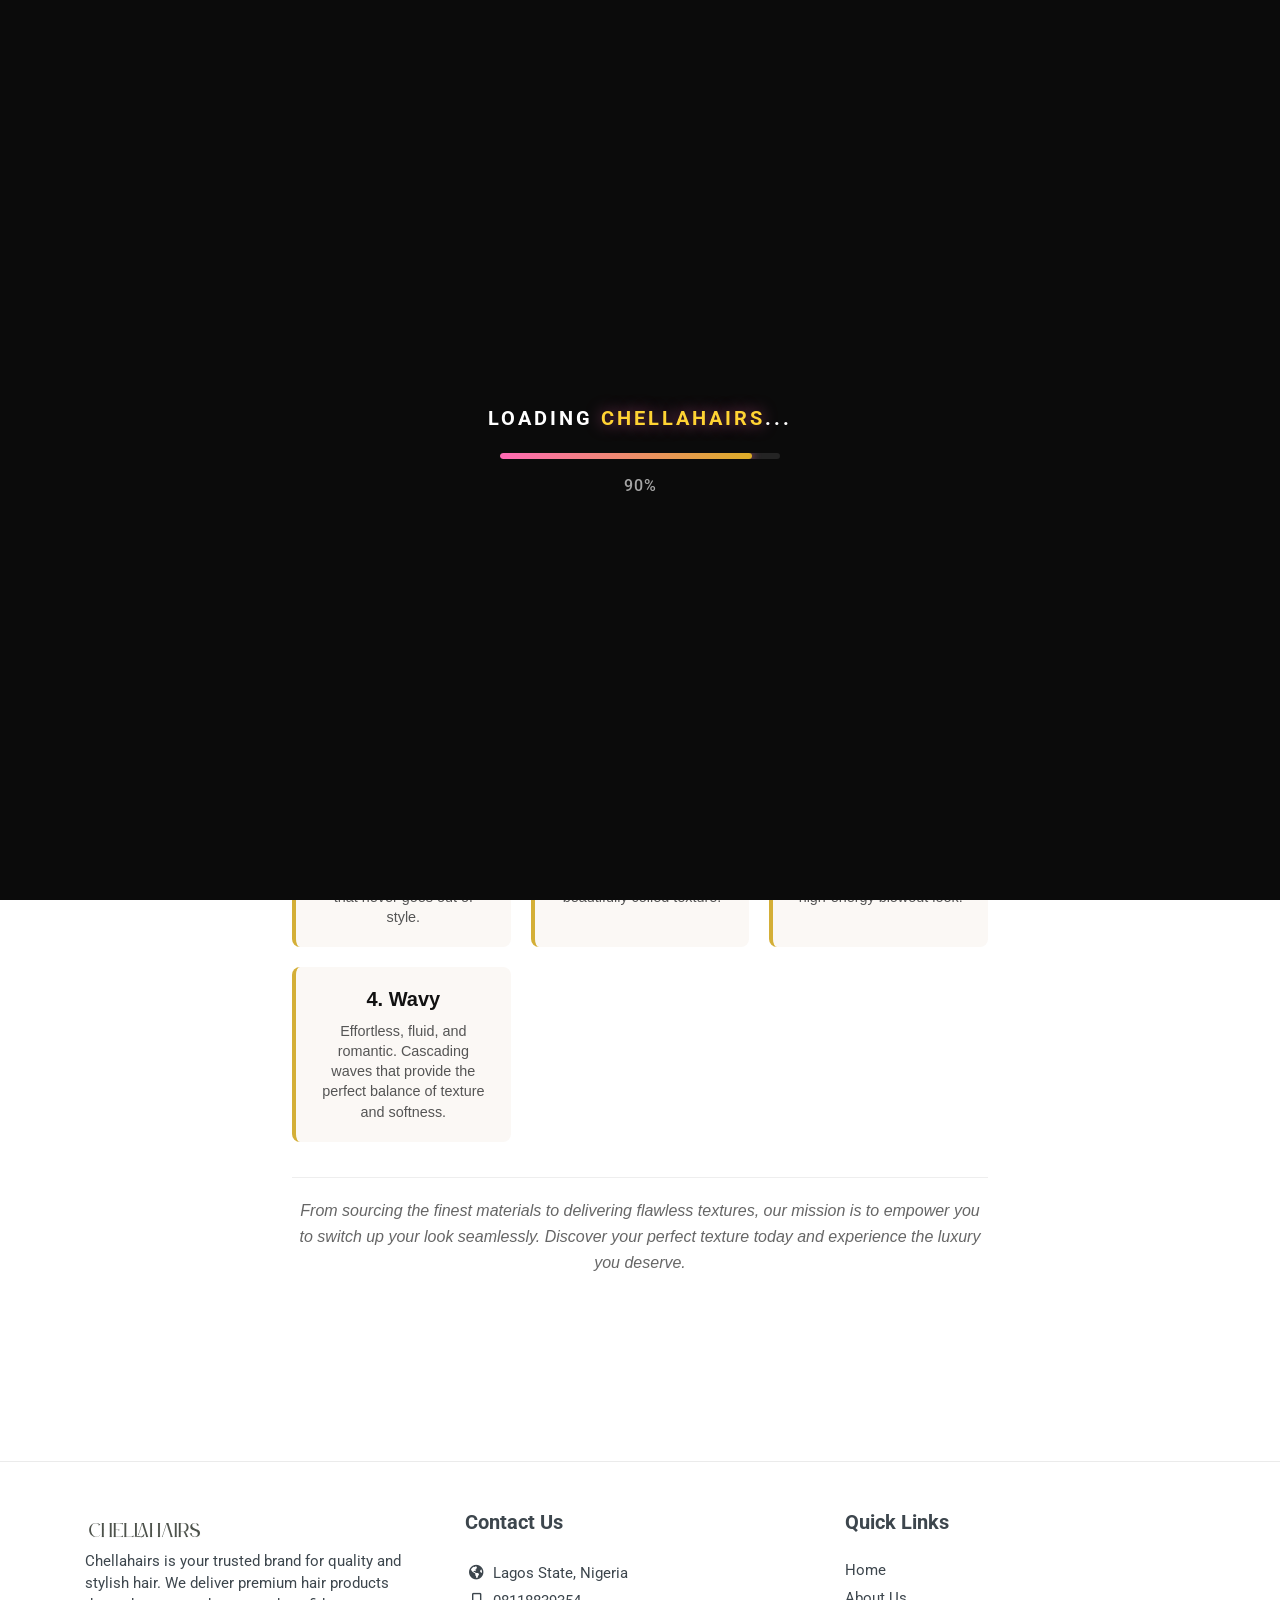
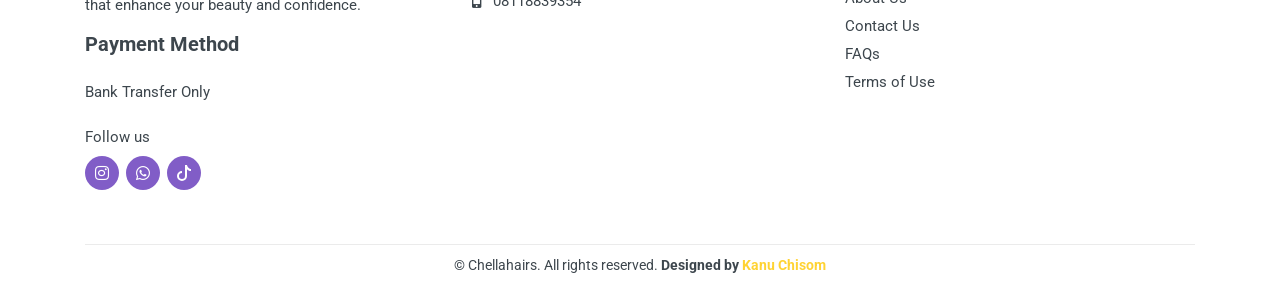
==== about-us.html @ 06dfdbf8 "This is my first version of hair website for my 2 tier high availability project" ====
<!doctype html>
<html lang="en" dir="ltr">
  <head>
    <meta charset="UTF-8" />
    <meta name="viewport" content="width=device-width,initial-scale=1" />
    <meta name="format-detection" content="telephone=no" />
    <title>Chella Hairs</title>
    <link rel="icon" type="image/png" href="images/favicon.png" />
    <!-- fonts -->
    <link
      rel="stylesheet"
      href="https://fonts.googleapis.com/css?family=Roboto:400,400i,500,500i,700,700i"
    />
    <!-- css -->
    <link
      rel="stylesheet"
      href="vendor/bootstrap-4.2.1/css/bootstrap.min.css"
    />
    <link
      rel="stylesheet"
      href="vendor/owl-carousel-2.3.4/assets/owl.carousel.min.css"
    />
    <link rel="stylesheet" href="css/style.css" />
    <!-- js -->
    <script src="vendor/jquery-3.3.1/jquery.min.js"></script>
    <script src="vendor/bootstrap-4.2.1/js/bootstrap.bundle.min.js"></script>
    <script src="vendor/owl-carousel-2.3.4/owl.carousel.min.js"></script>
    <script src="vendor/nouislider-12.1.0/nouislider.min.js"></script>
    <script src="js/number.js"></script>
    <script src="js/main.js"></script>
    <script src="vendor/svg4everybody-2.1.9/svg4everybody.min.js"></script>
    <script>
      svg4everybody();
    </script>
    <!-- font - fontawesome -->
    <link rel="stylesheet" href="vendor/fontawesome-5.6.1/css/all.min.css" />
    <!-- font - stroyka -->
    <link rel="stylesheet" href="fonts/stroyka/stroyka.css" />
    <script
      async
      src="https://www.googletagmanager.com/gtag/js?id=UA-97489509-6"
    ></script>
    <script>
      window.dataLayer = window.dataLayer || [];
      function gtag() {
        dataLayer.push(arguments);
      }
      gtag("js", new Date());
      gtag("config", "UA-97489509-6");
    </script>
  </head>
  <body>

    
    <style>
        /* Reset & Base Styles */
        * {
            box-sizing: border-box;
            margin: 0;
            padding: 0;
        }

       

        /* Centered Preloader Container */
        #preloader {
            position: fixed;
            top: 0;
            left: 0;
            width: 100%;
            height: 100vh;
            background-color: #0b0b0b;
            display: flex;
            flex-direction: column;
            justify-content: center;
            align-items: center;
            z-index: 9999;
            transition: opacity 0.5s ease, visibility 0.5s ease;
        }

        /* Catchy Text Styling */
        .loader-text {
            color: #ffffff;
            font-size: 20px;
            font-weight: 700;
            letter-spacing: 3px;
            margin-bottom: 20px;
            text-transform: uppercase;
            text-align: center;
        }

        /* Elegant Pink/Rose Gold accent for Chellahairs */
        .brand-name {
            color: #FFD333; 
            text-shadow: 0 0 15px rgba(255, 105, 180, 0.6);
            animation: pulse 1.5s infinite alternate;
        }

        /* Progress Bar Container */
        .progress-container {
            width: 280px;
            background: rgba(255, 255, 255, 0.1);
            height: 6px;
            border-radius: 10px;
            overflow: hidden;
            position: relative;
            margin-bottom: 15px;
        }

        /* Actual Moving Bar */
        .progress-bar {
            height: 100%;
            width: 0%;
            background: linear-gradient(90deg, #ff69b4, #ddad27);
            box-shadow: 0 0 10px rgba(255, 105, 180, 0.8);
            border-radius: 10px;
            transition: width 0.1s linear;
        }

        /* Percentage Counter */
        .percentage {
            color: #a5a5a5;
            font-size: 1rem;
            font-weight: 500;
            letter-spacing: 1px;
        }

        /* Subtle glowing animation for the text */
        @keyframes pulse {
            from {
                text-shadow: 0 0 10px rgba(255, 105, 180, 0.5);
            }
            to {
                text-shadow: 0 0 25px rgba(255, 105, 180, 0.9), 0 0 10px #ff69b4;
            }
        }

        /* Class to fade out preloader when done */
        .fade-out {
            opacity: 0;
            visibility: hidden;
        }

        /* Dummy Main Content Styling */
        .main-content {
            display: flex;
            justify-content: center;
            align-items: center;
            height: 100vh;
            color: #fff;
            text-align: center;
        }
    </style>

    <!-- Preloader Start -->
    <div id="preloader">
        <div class="loader-text">Loading <span class="brand-name">Chellahairs</span>...</div>
        <div class="progress-container">
            <div class="progress-bar" id="progress-bar"></div>
        </div>
        <div class="percentage" id="percentage">0%</div>
    </div>
    <!-- Preloader End -->

     <!-- JavaScript to Control Progress & Fade Out -->
    <script>
        const progressBar = document.getElementById('progress-bar');
        const percentageText = document.getElementById('percentage');
        const preloader = document.getElementById('preloader');

        let width = 0;
        
        // Simulate page loading speed
        const loadingInterval = setInterval(() => {
            if (width >= 100) {
                clearInterval(loadingInterval);
                
                // Add a tiny delay at 100% for smooth visual closure
                setTimeout(() => {
                    preloader.classList.add('fade-out');
                }, 400);
            } else {
                // Randomize increment slightly for a realistic feel
                width += Math.floor(Math.random() * 8) + 2; 
                if(width > 100) width = 100;
                
                progressBar.style.width = width + '%';
                percentageText.textContent = width + '%';
            }
        }, 120); // Speed control (lower number = faster loading)
    </script>
    <!-- quickview-modal -->
     <!-- quickview-modal -->
    <div
      id="quickview-modal"
      class="modal fade"
      tabindex="-1"
      role="dialog"
      aria-hidden="true"
    >
      <div class="modal-dialog modal-dialog-centered modal-xl">
        <div class="modal-content"></div>
      </div>
    </div>
    <!-- quickview-modal / end --><!-- mobilemenu -->
    <div class="mobilemenu">
      <div class="mobilemenu__backdrop"></div>
      <div class="mobilemenu__body">
        <div class="mobilemenu__header">
          <div class="mobilemenu__title">Menu</div>
          <button type="button" class="mobilemenu__close">
            <svg width="20px" height="20px">
              <use xlink:href="images/sprite.svg#cross-20"></use>
            </svg>
          </button>
        </div>
        <div class="mobilemenu__content">
          <ul
            class="mobile-links mobile-links--level--0"
            data-collapse
            data-collapse-opened-class="mobile-links__item--open"
          >
            <!-- Home Link -->
            <li class="mobile-links__item" data-collapse-item>
              <div class="mobile-links__item-title">
                <a href="index.html" class="mobile-links__item-link">Home</a>
              </div>
            </li>

            <!-- Hair Categories Dropdown -->
            <!-- <li class="mobile-links__item" data-collapse-item>
              <div class="mobile-links__item-title">
                <a href="#" class="mobile-links__item-link">Hair Categories</a>
                <button
                  class="mobile-links__item-toggle"
                  type="button"
                  data-collapse-trigger
                >
                  <svg
                    class="mobile-links__item-arrow"
                    width="12px"
                    height="7px"
                  >
                    <use
                      xlink:href="images/sprite.svg#arrow-rounded-down-12x7"
                    ></use>
                  </svg>
                </button>
              </div>
              <div class="mobile-links__item-sub-links" data-collapse-content>
                <ul class="mobile-links mobile-links--level--1">
                  <li class="mobile-links__item" data-collapse-item>
                    <div class="mobile-links__item-title">
                      <a href="index.html" class="mobile-links__item-link"
                        >Straight</a
                      >
                    </div>
                  </li>
                  <li class="mobile-links__item" data-collapse-item>
                    <div class="mobile-links__item-title">
                      <a href="index.html" class="mobile-links__item-link"
                        >Curly</a
                      >
                    </div>
                  </li>
                  <li class="mobile-links__item" data-collapse-item>
                    <div class="mobile-links__item-title">
                      <a href="index.html" class="mobile-links__item-link"
                        >Bounce</a
                      >
                    </div>
                  </li>
                  <li class="mobile-links__item" data-collapse-item>
                    <div class="mobile-links__item-title">
                      <a href="index.html" class="mobile-links__item-link"
                        >Wavy</a
                      >
                    </div>
                  </li>
                </ul>
              </div>
            </li> -->

            <!-- Price List / Catalog Link -->
            <li class="mobile-links__item" data-collapse-item>
              <div class="mobile-links__item-title">
                <a href="index.html" class="mobile-links__item-link"
                  >Prices & Catalog</a
                >
              </div>
            </li>

            <!-- Institutional Pages Dropdown -->
            <li class="mobile-links__item" data-collapse-item>
              <div class="mobile-links__item-title">
                <a href="#" class="mobile-links__item-link">Pages</a>
                <button
                  class="mobile-links__item-toggle"
                  type="button"
                  data-collapse-trigger
                >
                  <svg
                    class="mobile-links__item-arrow"
                    width="12px"
                    height="7px"
                  >
                    <use
                      xlink:href="images/sprite.svg#arrow-rounded-down-12x7"
                    ></use>
                  </svg>
                </button>
              </div>
              <div class="mobile-links__item-sub-links" data-collapse-content>
                <ul class="mobile-links mobile-links--level--1">
                  <li class="mobile-links__item" data-collapse-item>
                    <div class="mobile-links__item-title">
                      <a href="about-us.html" class="mobile-links__item-link"
                        >About Us</a
                      >
                    </div>
                  </li>
                  <li class="mobile-links__item" data-collapse-item>
                    <div class="mobile-links__item-title">
                      <a href="contact-us.html" class="mobile-links__item-link"
                        >Contact Us</a
                      >
                    </div>
                  </li>
                  <li class="mobile-links__item" data-collapse-item>
                    <div class="mobile-links__item-title">
                      <a href="faq.html" class="mobile-links__item-link">FAQ</a>
                    </div>
                  </li>
                </ul>
              </div>
            </li>
          </ul>
        </div>
      </div>
    </div>
    <!-- mobilemenu / end --><!-- site -->
    <div class="site">
      <!-- mobile site__header -->
      <header class="site__header d-lg-none">
        <div class="mobile-header mobile-header--sticky mobile-header--stuck">
          <div class="mobile-header__panel">
            <div class="container">
              <div class="mobile-header__body">
                <button
                  class="mobile-header__menu-button"
                  type="button"
                  aria-label="Open menu"
                >
                  <svg width="18px" height="14px">
                    <use xlink:href="images/sprite.svg#menu-18x14"></use>
                  </svg>
                </button>

                <a
                  class="mobile-header__logo"
                  href="index.html"
                  aria-label="Home"
                >
                  <img src="images/ChellaHairs.svg" alt="" />
                </a>

                <div class="mobile-header__indicators">
                  <div class="nav-panel__indicators">
                    <a href="https://wa.me/2348118839354?text=Hi%20I%20want%20to%20order%20a%20wig" target="_blank">
                      <div
                        style="
                          background-color: #3d464d;
                          color: #fff;
                          padding: 8px 20px;
                          border-radius: 20px;
                          font-size: 14px;
                          display: flex;
                          align-items: center;
                          gap: 10px;
                        "
                      >
                        <svg
                          xmlns="http://www.w3.org/2000/svg"
                          width="16"
                          height="16"
                          fill="currentColor"
                          class="bi bi-whatsapp"
                          viewBox="0 0 16 16"
                        >
                          <path
                            d="M13.601 2.326A7.85 7.85 0 0 0 7.994 0C3.627 0 .068 3.558.064 7.926c0 1.399.366 2.76 1.057 3.965L0 16l4.204-1.102a7.9 7.9 0 0 0 3.79.965h.004c4.368 0 7.926-3.558 7.93-7.93A7.9 7.9 0 0 0 13.6 2.326zM7.994 14.521a6.6 6.6 0 0 1-3.356-.92l-.24-.144-2.494.654.666-2.433-.156-.251a6.56 6.56 0 0 1-1.007-3.505c0-3.626 2.957-6.584 6.591-6.584a6.56 6.56 0 0 1 4.66 1.931 6.56 6.56 0 0 1 1.928 4.66c-.004 3.639-2.961 6.592-6.592 6.592m3.615-4.934c-.197-.099-1.17-.578-1.353-.646-.182-.065-.315-.099-.445.099-.133.197-.513.646-.627.775-.114.133-.232.148-.43.05-.197-.1-.836-.308-1.592-.985-.59-.525-.985-1.175-1.103-1.372-.114-.198-.011-.304.088-.403.087-.088.197-.232.296-.346.1-.114.133-.198.198-.33.065-.134.034-.248-.015-.347-.05-.099-.445-1.076-.612-1.47-.16-.389-.323-.335-.445-.34-.114-.007-.247-.007-.38-.007a.73.73 0 0 0-.529.247c-.182.198-.691.677-.691 1.654s.71 1.916.81 2.049c.098.133 1.394 2.132 3.383 2.992.47.205.84.326 1.129.418.475.152.904.129 1.246.08.38-.058 1.171-.48 1.338-.943.164-.464.164-.86.114-.943-.049-.084-.182-.133-.38-.232"
                          />
                        </svg>
                        Place Order
                      </div>
                    </a>
                  </div>
                </div>
              </div>
            </div>
          </div>
        </div>
      </header>
      <!-- mobile site__header / end --><!-- desktop site__header -->
      <header class="site__header d-lg-block d-none">
        <div class="site-header">
          <!-- .topbar -->
          <div class="site-header__topbar topbar">
            <div class="topbar__container container">
              <div class="topbar__row">
                <div class="topbar__item topbar__item--link">
                  <svg
                    xmlns="http://www.w3.org/2000/svg"
                    width="16"
                    height="16"
                    fill="currentColor"
                    class="bi bi-geo-alt"
                    viewBox="0 0 16 16"
                  >
                    <path
                      d="M12.166 8.94c-.524 1.062-1.234 2.12-1.96 3.07A32 32 0 0 1 8 14.58a32 32 0 0 1-2.206-2.57c-.726-.95-1.436-2.008-1.96-3.07C3.304 7.867 3 6.862 3 6a5 5 0 0 1 10 0c0 .862-.305 1.867-.834 2.94M8 16s6-5.686 6-10A6 6 0 0 0 2 6c0 4.314 6 10 6 10"
                    />
                    <path
                      d="M8 8a2 2 0 1 1 0-4 2 2 0 0 1 0 4m0 1a3 3 0 1 0 0-6 3 3 0 0 0 0 6"
                    />
                  </svg>
                  <a class="topbar-link" href="#" style="margin-left: 10px"
                    >Lagos State, Nigeria</a
                  >
                </div>

                <div class="topbar__spring"></div>
                <div class="topbar__item">
                  <div class="topbar-dropdown">
                    <svg
                      xmlns="http://www.w3.org/2000/svg"
                      width="16"
                      height="16"
                      fill="currentColor"
                      class="bi bi-telephone-inbound"
                      viewBox="0 0 16 16"
                    >
                      <path
                        d="M15.854.146a.5.5 0 0 1 0 .708L11.707 5H14.5a.5.5 0 0 1 0 1h-4a.5.5 0 0 1-.5-.5v-4a.5.5 0 0 1 1 0v2.793L15.146.146a.5.5 0 0 1 .708 0m-12.2 1.182a.678.678 0 0 0-1.015-.063L1.605 2.3c-.483.484-.661 1.169-.45 1.77a17.6 17.6 0 0 0 4.168 6.608 17.6 17.6 0 0 0 6.608 4.168c.601.211 1.286.033 1.77-.45l1.034-1.034a.678.678 0 0 0-.063-1.015l-2.307-1.794a.68.68 0 0 0-.58-.122l-2.19.547a1.75 1.75 0 0 1-1.657-.459L5.482 8.062a1.75 1.75 0 0 1-.46-1.657l.548-2.19a.68.68 0 0 0-.122-.58zM1.884.511a1.745 1.745 0 0 1 2.612.163L6.29 2.98c.329.423.445.974.315 1.494l-.547 2.19a.68.68 0 0 0 .178.643l2.457 2.457a.68.68 0 0 0 .644.178l2.189-.547a1.75 1.75 0 0 1 1.494.315l2.306 1.794c.829.645.905 1.87.163 2.611l-1.034 1.034c-.74.74-1.846 1.065-2.877.702a18.6 18.6 0 0 1-7.01-4.42 18.6 18.6 0 0 1-4.42-7.009c-.362-1.03-.037-2.137.703-2.877z"
                      />
                    </svg>
                    <button class="topbar-dropdown__btn" type="button">
                      +23498738437487
                    </button>
                  </div>
                </div>
              </div>
            </div>
          </div>
          <!-- .topbar / end -->

          <div class="site-header__nav-panel">
            <div class="nav-panel">
              <div class="nav-panel__container container">
                <div class="nav-panel__row">
                  <div class="nav-panel__logo">
                    <a href="index.html">
                      <img src="images/ChellaHairs.svg" alt="" />
                    </a>
                  </div>
                  <!-- .nav-links -->
                  <!-- NAV LINKS -->
                  <div class="nav-panel__nav-links nav-links">
                    <ul class="nav-links__list">
                      <!-- HOME -->
                      <li class="nav-links__item">
                        <a href="index.html"><span>Home</span></a>
                      </li>
                      <li class="nav-links__item">
                        <a href="about-us.html"><span>About Us</span></a>
                      </li>
                      <!-- CATEGORIES -->
                      <!-- <li class="nav-links__item nav-links__item--with-submenu">
                        <a href="#"><span>Categories</span></a>
                        <div class="nav-links__menu">
                          <ul class="menu menu--layout--classic">
                            <li><a href="#">Straight</a></li>
                            <li><a href="#">Curly</a></li>
                            <li><a href="#">Bounce</a></li>
                            <li><a href="#">Wavy</a></li>
                          </ul>
                        </div>
                      </li> -->
                      <!-- CONTACT -->
                      <li class="nav-links__item">
                        <a href="contact-us.html"><span>Contact Us</span></a>
                      </li>
                      <!-- REFUND POLICY -->
                      <li class="nav-links__item">
                        <a href="refund-policy.html"
                          ><span>Refund Policy</span></a
                        >
                      </li>
                    </ul>
                  </div>
                  <!-- .nav-links / end -->
                  <div class="nav-panel__indicators">
                    <div class="indicator indicator--trigger--click">
                      <div
                        style="
                          margin-left: auto;
                          display: flex;
                          align-items: center;
                        "
                      >
                        <a href="https://wa.me/2348118839354?text=Hi%20I%20want%20to%20order%20a%20wig" target="_blank">
                          <div
                            style="
                              background-color: #3d464d;
                              color: #fff;
                              padding: 8px 20px;
                              border-radius: 20px;
                              font-size: 14px;
                              display: flex;
                              align-items: center;
                              gap: 10px;
                            "
                          >
                            <svg
                              xmlns="http://www.w3.org/2000/svg"
                              width="16"
                              height="16"
                              fill="currentColor"
                              class="bi bi-whatsapp"
                              viewBox="0 0 16 16"
                            >
                              <path
                                d="M13.601 2.326A7.85 7.85 0 0 0 7.994 0C3.627 0 .068 3.558.064 7.926c0 1.399.366 2.76 1.057 3.965L0 16l4.204-1.102a7.9 7.9 0 0 0 3.79.965h.004c4.368 0 7.926-3.558 7.93-7.93A7.9 7.9 0 0 0 13.6 2.326zM7.994 14.521a6.6 6.6 0 0 1-3.356-.92l-.24-.144-2.494.654.666-2.433-.156-.251a6.56 6.56 0 0 1-1.007-3.505c0-3.626 2.957-6.584 6.591-6.584a6.56 6.56 0 0 1 4.66 1.931 6.56 6.56 0 0 1 1.928 4.66c-.004 3.639-2.961 6.592-6.592 6.592m3.615-4.934c-.197-.099-1.17-.578-1.353-.646-.182-.065-.315-.099-.445.099-.133.197-.513.646-.627.775-.114.133-.232.148-.43.05-.197-.1-.836-.308-1.592-.985-.59-.525-.985-1.175-1.103-1.372-.114-.198-.011-.304.088-.403.087-.088.197-.232.296-.346.1-.114.133-.198.198-.33.065-.134.034-.248-.015-.347-.05-.099-.445-1.076-.612-1.47-.16-.389-.323-.335-.445-.34-.114-.007-.247-.007-.38-.007a.73.73 0 0 0-.529.247c-.182.198-.691.677-.691 1.654s.71 1.916.81 2.049c.098.133 1.394 2.132 3.383 2.992.47.205.84.326 1.129.418.475.152.904.129 1.246.08.38-.058 1.171-.48 1.338-.943.164-.464.164-.86.114-.943-.049-.084-.182-.133-.38-.232"
                              />
                            </svg>
                            Place Order
                          </div>
                        </a>
                      </div>
                    </div>
                  </div>
                </div>
              </div>
            </div>
          </div>
        </div>
      </header>
      <!-- desktop site__header / end --><!-- site__body -->
      <div class="site__body">
        <div class="block about-us">
          <div class="about-us__image"></div>
          <div class="container">
            <div class="row justify-content-center">
              <div class="col-12 col-xl-10">
                <div class="about-us__body">
                  <h1 class="about-us__title">About Us</h1>
                  <div class="about-us__container">
  <div class="about-us__text typography">
    <h2>Defining Beauty, One Texture at a Time</h2>
    <p class="about-us__intro">
      Welcome to your ultimate hair destination. We believe that your hair is your ultimate form of self-expression. That is why we are dedicated to providing premium, high-quality hair extensions designed to seamlessly blend with your unique style, lifestyle, and personality. 
    </p>
    
    <p>
      Whether you are looking for a sleek, sophisticated look or voluminous, head-turning bounce, our carefully curated collections offer unmatched durability, natural shine, and effortless manageability. We don't just sell hair; we deliver the confidence that comes with a flawless hair day, every single day.
    </p>

    <div class="texture-grid">
      <div class="texture-card">
        <h3>1. Straight</h3>
        <p>Sleek, ultra-smooth, and timeless. Perfect for a polished, high-shine finish that never goes out of style.</p>
      </div>
      <div class="texture-card">
        <h3>2. Curly</h3>
        <p>Bold, defined, and full of life. Designed for maximum volume and a natural, beautifully coiled texture.</p>
      </div>
      <div class="texture-card">
        <h3>3. Bounce</h3>
        <p>Dynamic, springy, and full of movement. The go-to choice for a glamorous, high-energy blowout look.</p>
      </div>
      <div class="texture-card">
        <h3>4. Wavy</h3>
        <p>Effortless, fluid, and romantic. Cascading waves that provide the perfect balance of texture and softness.</p>
      </div>
    </div>

    <p class="about-us__footer">
      From sourcing the finest materials to delivering flawless textures, our mission is to empower you to switch up your look seamlessly. Discover your perfect texture today and experience the luxury you deserve.
    </p>
  </div>
</div>

<style>
  /* --- About Us Custom Styling --- */
  .about-us__container {
    max-width: 900px;
    margin: 0 auto;
    padding: 40px 20px;
    font-family: 'Helvetica Neue', Arial, sans-serif;
    color: #333;
    line-height: 1.6;
  }

  .about-us__text h2 {
    font-size: 2.5rem;
    color: #111;
    text-align: center;
    margin-bottom: 25px;
    font-weight: 700;
    letter-spacing: -0.5px;
  }

  .about-us__intro {
    font-size: 1.2rem;
    color: #555;
    font-weight: 500;
    margin-bottom: 20px;
  }

  .about-us__text p {
    font-size: 1rem;
    margin-bottom: 20px;
    color: #666;
  }

  /* Texture Grid Layout */
  .texture-grid {
    display: grid;
    grid-template-columns: repeat(auto-fit, minmax(200px, 1fr));
    gap: 20px;
    margin: 35px 0;
  }

  .texture-card {
    background: #fbf8f5; /* Soft, warm luxurious undertone */
    padding: 20px;
    border-radius: 8px;
    border-left: 4px solid #d4af37; /* Elegant gold accent border */
    transition: transform 0.3s ease, box-shadow 0.3s ease;
  }

  .texture-card:hover {
    transform: translateY(-5px);
    box-shadow: 0 10px 20px rgba(0,0,0,0.05);
  }

  .texture-card h3 {
    margin-top: 0;
    font-size: 1.25rem;
    color: #111;
    margin-bottom: 10px;
  }

  .texture-card p {
    font-size: 0.9rem;
    margin-bottom: 0;
    color: #555;
    line-height: 1.4;
  }

  .about-us__footer {
    text-align: center;
    font-style: italic;
    font-size: 1.1rem;
    margin-top: 30px;
    border-top: 1px solid #eee;
    padding-top: 20px;
  }

  /* Responsive Design */
  @media (max-width: 600px) {
    .about-us__text h2 {
      font-size: 2rem;
    }
    .texture-grid {
      grid-template-columns: 1fr;
    }
  }
</style>
                  
                </div>
              </div>
            </div>
          </div>
        </div>
      </div>
     <!-- site__footer -->
      <footer class="site__footer">
        <div class="site-footer">
          <div class="container">
            <div class="site-footer__widgets">
              <div class="row">
                <!-- Column 1: About + Payment + Social -->
                <div class="col-12 col-md-6 col-lg-4">
                  <div class="site-footer__widget footer-contacts">
                    <a href="index.html">
                      <img src="images/ChellaHairs.svg" alt="" />
                    </a>
                    <div class="footer-contacts__text">
                      Chellahairs is your trusted brand for quality and stylish
                      hair. We deliver premium hair products that enhance your
                      beauty and confidence.
                    </div>

                    <!-- Payment -->
                    <h5 class="footer-links__title mt-3">Payment Method</h5>
                    <ul class="footer-links__list">
                      <li class="footer-links__item">
                        <span class="footer-links__link"
                          >Bank Transfer Only</span
                        >
                      </li>
                    </ul>

                    <!-- Social -->
                    <div
                      class="footer-newsletter__text footer-newsletter__text--social"
                    >
                      Follow us
                    </div>
                    
 <ul class="footer-newsletter__social-links" style="display: flex !important;">
                      <li
                        class="footer-newsletter__social-link footer-newsletter__social-link--instagram"
                      >
                        <a href="https://www.instagram.com/@_chellahairs" target="_blank">
                          <i class="fab fa-instagram"></i>
                        </a>
                        
                      </li>
                      <li
                        class="footer-newsletter__social-link footer-newsletter__social-link--instagram"
                      >
                       
                        <a href="https://wa.me/2348118839354?text=Hi%20I%20want%20to%20order%20a%20wig" target="_blank">
                          <i class="fab fa-whatsapp"></i>
                        </a>
                      </li>
                      <li
                        class="footer-newsletter__social-link footer-newsletter__social-link--instagram"
                      >
                       
                        <a href="https://www.tiktok.com/@chella_hairs
" target="_blank">
                          <svg xmlns="http://www.w3.org/2000/svg" width="16" height="16" fill="currentColor" class="bi bi-tiktok" viewBox="0 0 16 16">
  <path d="M9 0h1.98c.144.715.54 1.617 1.235 2.512C12.895 3.389 13.797 4 15 4v2c-1.753 0-3.07-.814-4-1.829V11a5 5 0 1 1-5-5v2a3 3 0 1 0 3 3z"/>
</svg>
                        </a>
                      </li>
                     
                    </ul>
                   
                   
                  </div>
                </div>

                <!-- Column 2: Contact -->
                <div class="col-12 col-md-6 col-lg-4">
                  <div class="site-footer__widget footer-contacts">
                    <h5 class="footer-contacts__title">Contact Us</h5>
                    <ul class="footer-contacts__contacts">
                      <li>
                        <i
                          class="footer-contacts__icon fas fa-globe-americas"
                        ></i>
                        Lagos State, Nigeria
                      </li>
                      
                      <li>
                        <i class="footer-contacts__icon fas fa-mobile-alt"></i>
                        08118839354
                      </li>
                      
                    </ul>
                  </div>
                </div>

                <!-- Column 3: Links -->
                <div class="col-12 col-md-12 col-lg-4">
                  <div class="site-footer__widget footer-links">
                    <h5 class="footer-links__title">Quick Links</h5>
                    <ul class="footer-links__list">
                      <li class="footer-links__item">
                        <a href="index.html" class="footer-links__link">Home</a>
                      </li>
                      <li class="footer-links__item">
                        <a href="about-us.html" class="footer-links__link">About Us</a>
                      </li>
                      <li class="footer-links__item">
                        <a href="contact-us.html" class="footer-links__link">Contact Us</a>
                      </li>
                      <li class="footer-links__item">
                        <a href="faq.html" class="footer-links__link"
                          >FAQs</a
                        >
                      </li>
                      <li class="footer-links__item">
                        <a href="terms-and-conditions.html" class="footer-links__link"> Terms of Use</a>
                      </li>
                    </ul>
                  </div>
                </div>
              </div>
            </div>

            <!-- Bottom -->
            <div class="site-footer__bottom">
              <center>

                <div class="site-footer__copyright" style="text-align: center !important; margin-top: 10px;">
                  &copy; Chellahairs. All rights reserved. <b>Designed by <a href="https://www.linkedin.com/in/kanucloud/" target="_blank" style="color: #FFD333;">Kanu Chisom</a></b>
                </div>
              </center>
            </div>
          </div>
        </div>
      </footer>
      <!-- site__footer / end -->
    </div>
    <!-- site / end -->
  </body>
</html>
---- css/style.css ----
@keyframes a {
  0% {
    transform: rotate(0deg);
  }
  to {
    transform: rotate(1turn);
  }
}
body,
html {
  height: 100%;
}
body {
  font-family: Roboto, "sans-serif";
  font-size: 16px;
  font-weight: 400;
  line-height: 1.5;
  background: #fff;
  color: #3d464d;
  text-align: left;
  -webkit-backface-visibility: hidden;
  backface-visibility: hidden;
  overflow-y: scroll;
}
a,
a:hover {
  color: #1a66ff;
}
a:hover {
  text-decoration: none;
}
label {
  margin-bottom: 0.25rem;
}
h1 {
  font-size: 36px;
}
h1,
h2 {
  font-weight: 700;
}
h2 {
  font-size: 32px;
}
h3 {
  font-size: 28px;
}
h3,
h4 {
  font-weight: 700;
}
h4 {
  font-size: 24px;
}
h5 {
  font-size: 20px;
}
h5,
h6 {
  font-weight: 700;
}
h6 {
  font-size: 16px;
}
.document {
  border: 2px solid #f0f0f0;
  border-radius: 2px;
  padding: 85px 200px 120px;
}
.document__header {
  text-align: center;
  margin-bottom: 80px;
}
.document__subtitle {
  margin-top: 12px;
  font-size: 14px;
  line-height: 22px;
  color: #999;
}
@media (max-width: 1199px) {
  .document {
    padding: 75px 110px 110px;
  }
  .document__header {
    margin-bottom: 60px;
  }
}
@media (max-width: 991px) {
  .document {
    padding: 45px 35px 90px;
  }
  .document__header {
    margin-bottom: 40px;
  }
}
@media (max-width: 767px) {
  .document {
    padding: 35px 30px 80px;
  }
  .document__header {
    margin-bottom: 30px;
  }
  .document__subtitle {
    margin-top: 6px;
  }
}
@media (max-width: 575px) {
  .document {
    padding: 26px 20px 40px;
  }
  .document__header {
    text-align: left;
  }
}
.fake-svg-icon {
  font-family: stroyka !important;
  speak: none;
  font-style: normal;
  font-weight: 400;
  font-variant: normal;
  text-transform: none;
  line-height: 1;
  -webkit-font-smoothing: antialiased;
  -moz-osx-font-smoothing: grayscale;
  display: none;
  vertical-align: top;
}
.fake-svg-icon--wishlist-16 {
  width: 16px;
  height: 16px;
  font-size: 16px;
}
.fake-svg-icon--wishlist-16:before {
  content: "\e904";
}
.fake-svg-icon--compare-16 {
  width: 16px;
  height: 16px;
  font-size: 16px;
}
.fake-svg-icon--compare-16:before {
  content: "\e901";
}
.page-header__container {
  padding-bottom: 32px;
}
.page-header__breadcrumb {
  padding-top: 16px;
}
.page-header__title {
  padding-top: 12px;
}
.site {
  min-height: 100%;
  display: -ms-flexbox;
  display: flex;
  -ms-flex-direction: column;
  flex-direction: column;
}
.site__header {
  -ms-flex-negative: 0;
  flex-shrink: 0;
}
.site__body {
  -ms-flex-positive: 1;
  flex-grow: 1;
}
.site__footer {
  -ms-flex-negative: 0;
  flex-shrink: 0;
}
.alert {
  border: none;
  border-radius: 2px;
  font-size: 15px;
  line-height: 20px;
  padding: 0.75rem 1rem;
}
.alert a {
  box-decoration-break: clone;
  -webkit-box-decoration-break: clone;
  color: currentColor;
  background: hsla(0, 0%, 100%, 0.5);
  border-radius: 1.5px;
  padding: 0 3px;
}
.alert a:hover {
  background: hsla(0, 0%, 100%, 0.85);
}
.alert a:active {
  background: hsla(0, 0%, 100%, 0.5);
}
.alert-primary {
  background: #b2d9ff;
  color: #36414d;
}
.alert-secondary {
  background: #d9d9d9;
  color: #4d4d4d;
}
.alert-info {
  background: #b8e2e5;
  color: #2d3e40;
}
.alert-success {
  background: #bde5a1;
  color: #34402d;
}
.alert-danger {
  background: #ffb8b8;
  color: #473333;
}
.alert-warning {
  background: #f2e291;
  color: #4d472e;
}
.alert-lg {
  font-size: 16px;
  padding: 1.125rem 1.375rem;
}
.alert-dismissible {
  padding-right: 3rem;
}
.alert-dismissible .close {
  opacity: 1;
  display: -ms-flexbox;
  display: flex;
  -ms-flex-align: center;
  align-items: center;
  -ms-flex-pack: center;
  justify-content: center;
  padding: 0 1rem;
  height: 100%;
  transition: all 0.2s;
  fill: rgba(0, 0, 0, 0.3);
  border-radius: 0 1.5px 1.5px 0;
  background: transparent;
}
.alert-dismissible .close:focus {
  outline: none;
}
.alert-dismissible .close:not(:disabled):not(.disabled):focus,
.alert-dismissible .close:not(:disabled):not(.disabled):hover {
  background: rgba(0, 0, 0, 0.08);
  fill: rgba(0, 0, 0, 0.5);
  opacity: 1;
}
.badge {
  border-radius: 1.5px;
  font-weight: 500;
  padding: 0.25em 0.5em;
}
.block-header {
  display: -ms-flexbox;
  display: flex;
  -ms-flex-align: center;
  align-items: center;
  margin-bottom: 24px;
}
.block-header__title {
  margin-bottom: 0;
  font-size: 20px;
}
.block-header__divider {
  -ms-flex-positive: 1;
  flex-grow: 1;
  height: 2px;
  background: #ebebeb;
}
.block-header__groups-list {
  display: -ms-flexbox;
  display: flex;
  list-style: none;
  margin: 0;
  padding: 0;
  font-size: 14px;
  font-weight: 500;
  white-space: nowrap;
}
.block-header__groups-list li + li {
  margin-left: 3px;
}
.block-header__group {
  background: transparent;
  border: none;
  font-family: inherit;
  font-size: inherit;
  font-weight: inherit;
  cursor: pointer;
  display: block;
  color: inherit;
  padding: 2px 11px 1px;
  border-radius: 12px;
  box-shadow: none;
}
.block-header__group:focus {
  outline: none;
}
.block-header__group:focus,
.block-header__group:hover {
  box-shadow: inset 0 0 0 2px #ebebeb;
  color: inherit;
}
.block-header__group--active,
.block-header__group--active:focus,
.block-header__group--active:hover {
  cursor: default;
  box-shadow: inset 0 0 0 2px #ffd333;
}
.block-header__arrow,
.block-header__arrows-list {
  display: -ms-flexbox;
  display: flex;
}
.block-header__arrow {
  width: 27px;
  height: 29px;
  padding: 0;
  margin: 0;
  border: none;
  -ms-flex-align: center;
  align-items: center;
  -ms-flex-pack: center;
  justify-content: center;
  cursor: pointer;
  fill: #999;
  border-radius: 1.5px;
  background: #f2f2f2;
  transition: all 0.15s;
}
.block-header__arrow:focus {
  outline: none;
}
.block-header__arrow:focus,
.block-header__arrow:hover {
  background: #ffd333;
  fill: #3d464d;
}
.block-header__arrow:active {
  transition-duration: 0s;
  background: #ffdc5c;
  fill: #3d464d;
}
.block-header__arrow + .block-header__arrow {
  margin-left: 3px;
}
.block-header__arrow--left svg {
  position: relative;
  left: -1px;
}
.block-header__arrow--right svg {
  position: relative;
  left: 1px;
}
.block-header__title + .block-header__divider {
  margin-left: 16px;
}
.block-header__divider + .block-header__groups-list {
  margin-left: 12px;
}
.block-header__groups-list + .block-header__arrows-list {
  margin-left: 10px;
}
.block-header__divider + .block-header__arrows-list {
  margin-left: 16px;
}
@media (max-width: 767px) {
  .block-header {
    display: -ms-flexbox;
    display: flex;
    -ms-flex-wrap: wrap;
    flex-wrap: wrap;
  }
  .block-header__groups-list {
    padding: 8px 0;
    margin-top: 8px;
    margin-bottom: -8px;
    -ms-flex-order: 100;
    order: 100;
    overflow-x: auto;
    -webkit-overflow-scrolling: touch;
  }
  .block-header__divider + .block-header__groups-list {
    margin-left: auto;
    margin-right: auto;
  }
  .block-header__divider
    + .block-header__groups-list
    + .block-header__arrows-list {
    margin-left: 16px;
  }
}
.breadcrumb {
  background: transparent;
  padding: 0;
  font-size: 14px;
  line-height: 20px;
  margin-bottom: 0;
}
.breadcrumb-item {
  position: relative;
  padding-right: 30px;
}
.breadcrumb-item a {
  color: inherit;
  transition: color 0.15s;
}
.breadcrumb-item a:hover {
  color: #1a66ff;
}
.breadcrumb-item + .breadcrumb-item {
  padding-left: 0;
}
.breadcrumb-item + .breadcrumb-item:before {
  display: none;
}
.breadcrumb-item.active {
  color: #999;
}
.breadcrumb-arrow {
  fill: #d1d1d1;
  position: absolute;
  right: 11px;
  top: 5px;
}
.btn {
  border-radius: 2px;
  transition: all 0.1s ease-in-out;
  font-size: 1rem;
  height: calc(2.25rem + 2px);
  line-height: 1.5;
  padding: 0.375rem 1.25rem;
  font-weight: 500;
}
.btn.btn-svg-icon {
  width: calc(2.25rem + 2px);
}
.btn-lg {
  font-size: 1.125rem;
  height: calc(2.75rem + 2px);
  padding: 0.8125rem 2rem;
  line-height: 1;
  font-weight: 500;
}
.btn-lg.btn-svg-icon {
  width: calc(2.75rem + 2px);
}
.btn-xl {
  font-size: 1.375rem;
  height: calc(3.625rem + 2px);
  padding: 1.125rem 3rem;
  line-height: 1;
  font-weight: 500;
}
.btn-xl.btn-svg-icon {
  width: calc(3.625rem + 2px);
}
.btn-sm {
  font-size: 0.875rem;
  height: calc(1.875rem + 2px);
  line-height: 1.25;
  padding: 0.375rem 1rem;
  font-weight: 500;
}
.btn-sm.btn-svg-icon {
  width: calc(1.875rem + 2px);
}
.btn-xs {
  font-size: 0.8125rem;
  height: calc(1.5rem + 2px);
  line-height: 1.25;
  padding: 0.25rem 0.5625rem;
  font-weight: 500;
}
.btn-xs.btn-svg-icon {
  width: calc(1.5rem + 2px);
}
.btn-svg-icon {
  padding: 0;
  position: relative;
}
.btn-svg-icon svg {
  position: absolute;
  left: 50%;
  top: 50%;
  transform: translate(-50%, -50%);
}
.btn-svg-icon--fake-svg .fake-svg-icon {
  transition: all 0.1s ease-in-out;
  display: none;
}
@supports (-ms-ime-align: auto) {
  .btn-svg-icon--fake-svg svg {
    display: none;
  }
  .btn-svg-icon--fake-svg .fake-svg-icon {
    position: absolute;
    left: 50%;
    top: 50%;
    transform: translate(-50%, -50%);
    display: block;
    -ms-flex-align: center;
    align-items: center;
    -ms-flex-pack: center;
    justify-content: center;
  }
}
.btn-primary.focus,
.btn-primary:focus,
.btn-primary:hover {
  border-color: #3d464d;
  background: #3d464d;
  color: #fff;
  fill: #fff;
}
.btn-primary.focus .fake-svg-icon,
.btn-primary:focus .fake-svg-icon,
.btn-primary:hover .fake-svg-icon {
  color: #fff;
}
.btn-primary.focus,
.btn-primary:focus {
  box-shadow: none;
}
.btn-primary:not(:disabled):not(.disabled).active,
.btn-primary:not(:disabled):not(.disabled):active {
  border-color: #546069;
  background: #546069;
  color: #fff;
  fill: #fff;
}
.btn-primary:not(:disabled):not(.disabled).active .fake-svg-icon,
.btn-primary:not(:disabled):not(.disabled):active .fake-svg-icon {
  color: #fff;
}
.btn-primary:not(:disabled):not(.disabled).active:focus,
.btn-primary:not(:disabled):not(.disabled):active:focus {
  box-shadow: none;
}
.btn-primary,
.btn-primary.disabled,
.btn-primary:disabled {
  border-color: #ffd333;
  background: #ffd333;
  color: #3d464d;
  fill: #3d464d;
}
.btn-primary.disabled .fake-svg-icon,
.btn-primary .fake-svg-icon,
.btn-primary:disabled .fake-svg-icon {
  color: #3d464d;
}
.btn-primary.btn-loading:not(:disabled):not(.disabled),
.btn-primary.btn-loading:not(:disabled):not(.disabled).active,
.btn-primary.btn-loading:not(:disabled):not(.disabled):active {
  cursor: default;
  border-color: #ffd333;
  background: #ffd333;
}
.btn-secondary.focus,
.btn-secondary:focus,
.btn-secondary:hover {
  border-color: #3d464d;
  background: #3d464d;
  color: #fff;
  fill: #fff;
}
.btn-secondary.focus .fake-svg-icon,
.btn-secondary:focus .fake-svg-icon,
.btn-secondary:hover .fake-svg-icon {
  color: #fff;
}
.btn-secondary.focus,
.btn-secondary:focus {
  box-shadow: none;
}
.btn-secondary:not(:disabled):not(.disabled).active,
.btn-secondary:not(:disabled):not(.disabled):active {
  border-color: #546069;
  background: #546069;
  color: #fff;
  fill: #fff;
}
.btn-secondary:not(:disabled):not(.disabled).active .fake-svg-icon,
.btn-secondary:not(:disabled):not(.disabled):active .fake-svg-icon {
  color: #fff;
}
.btn-secondary:not(:disabled):not(.disabled).active:focus,
.btn-secondary:not(:disabled):not(.disabled):active:focus {
  box-shadow: none;
}
.btn-secondary,
.btn-secondary.disabled,
.btn-secondary:disabled {
  border-color: #f0f0f0;
  background: #f0f0f0;
  color: #3d464d;
  fill: #3d464d;
}
.btn-secondary.disabled .fake-svg-icon,
.btn-secondary .fake-svg-icon,
.btn-secondary:disabled .fake-svg-icon {
  color: #3d464d;
}
.btn-secondary.btn-loading:not(:disabled):not(.disabled),
.btn-secondary.btn-loading:not(:disabled):not(.disabled).active,
.btn-secondary.btn-loading:not(:disabled):not(.disabled):active {
  cursor: default;
  border-color: #f0f0f0;
  background: #f0f0f0;
}
.btn-light.focus,
.btn-light:focus,
.btn-light:hover {
  border-color: #f0f0f0;
  background: #f0f0f0;
  color: #3d464d;
  fill: #3d464d;
}
.btn-light.focus .fake-svg-icon,
.btn-light:focus .fake-svg-icon,
.btn-light:hover .fake-svg-icon {
  color: #3d464d;
}
.btn-light.focus,
.btn-light:focus {
  box-shadow: none;
}
.btn-light:not(:disabled):not(.disabled).active,
.btn-light:not(:disabled):not(.disabled):active {
  border-color: #e5e5e5;
  background: #e5e5e5;
  color: #3d464d;
  fill: #3d464d;
}
.btn-light:not(:disabled):not(.disabled).active .fake-svg-icon,
.btn-light:not(:disabled):not(.disabled):active .fake-svg-icon {
  color: #3d464d;
}
.btn-light:not(:disabled):not(.disabled).active:focus,
.btn-light:not(:disabled):not(.disabled):active:focus {
  box-shadow: none;
}
.btn-light,
.btn-light.disabled,
.btn-light:disabled {
  border-color: transparent;
  background: transparent;
  color: #3d464d;
  fill: #ccc;
}
.btn-light.disabled .fake-svg-icon,
.btn-light .fake-svg-icon,
.btn-light:disabled .fake-svg-icon {
  color: #ccc;
}
.btn-light.btn-loading:not(:disabled):not(.disabled),
.btn-light.btn-loading:not(:disabled):not(.disabled).active,
.btn-light.btn-loading:not(:disabled):not(.disabled):active {
  cursor: default;
  border-color: transparent;
  background: transparent;
}
.btn-loading {
  position: relative;
}
.btn-loading,
.btn-loading.disabled,
.btn-loading.focus,
.btn-loading:disabled,
.btn-loading:focus,
.btn-loading:hover,
.btn-loading:not(:disabled):not(.disabled).active,
.btn-loading:not(:disabled):not(.disabled):active {
  color: transparent;
  fill: transparent;
}
.btn-loading:after {
  display: block;
  content: "";
  position: absolute;
  border: 2px solid rgba(0, 0, 0, 0.1);
  border-top-color: rgba(0, 0, 0, 0.5);
  transition: border-color 0.1s;
  animation-name: a;
  animation-duration: 0.5s;
  animation-timing-function: linear;
  animation-iteration-count: infinite;
  left: calc(50% - 11px);
  top: calc(50% - 11px);
  width: 22px;
  height: 22px;
  border-radius: 11px;
}
.btn-loading.btn-xl:after {
  left: calc(50% - 21px);
  top: calc(50% - 21px);
  width: 42px;
  height: 42px;
  border-radius: 21px;
}
.btn-loading.btn-lg:after {
  left: calc(50% - 14px);
  top: calc(50% - 14px);
  width: 28px;
  height: 28px;
  border-radius: 14px;
}
.btn-loading.btn-sm:after {
  left: calc(50% - 8px);
  top: calc(50% - 8px);
  width: 16px;
  height: 16px;
  border-radius: 8px;
}
.btn-loading.btn-xs:after {
  left: calc(50% - 7px);
  top: calc(50% - 7px);
  width: 14px;
  height: 14px;
  border-radius: 7px;
}
.card {
  border: 2px solid #f0f0f0;
  border-radius: 2px;
}
.card-body {
  padding: 2rem;
}
.card-title {
  margin-bottom: 1.75rem;
}
.card-divider {
  height: 2px;
  background: #f0f0f0;
}
.form-group {
  margin-bottom: 1.5rem;
}
.form-check {
  padding-left: 1.5rem;
}
.form-check-input {
  position: absolute;
  margin-top: 0.1875rem;
  margin-left: -1.5rem;
}
.form-control {
  border-radius: 2px;
  line-height: 1.25;
}
.form-control-sm {
  height: calc(1.875rem + 2px);
  line-height: 1.25;
  padding: 0.3125rem 0.5rem;
}
.form-control-lg {
  height: calc(2.75rem + 2px);
  line-height: 1.25;
}
.form-control.is-invalid,
.form-control.is-valid,
.form-control:invalid,
.form-control:valid {
  background-image: none;
}
select.form-control {
  -webkit-appearance: none;
  -moz-appearance: none;
}
select.form-control::-ms-expand {
  display: none;
}
select.form-control,
select.form-control.is-invalid,
select.form-control.is-valid,
select.form-control:invalid,
select.form-control:valid {
  background-image: url("data:image/svg+xml;charset=utf-8,%3Csvg xmlns='http://www.w3.org/2000/svg' viewBox='0 0 5 10'%3E%3Cpath fill='%234d4d4d' d='M4.503 4H.497c-.403 0-.639-.508-.408-.878L2.095.233a.469.469 0 0 1 .816 0l2 2.889c.231.37-.005.878-.408.878zM.497 6h4.006c.403 0 .639.504.408.871L2.905 9.737a.47.47 0 0 1-.816 0l-2-2.866C-.142 6.504.094 6 .497 6z'/%3E%3C/svg%3E");
  background-repeat: no-repeat;
  background-size: 5px 10px;
  background-position: right 0.75rem center;
  padding-right: calc(0.75rem * 2 + 5px);
}
select.form-control-sm,
select.form-control-sm.is-invalid,
select.form-control-sm.is-valid,
select.form-control-sm:invalid,
select.form-control-sm:valid {
  background-position: right 0.5rem center;
  padding-right: calc(0.5rem * 2 + 5px);
}
select.form-control-lg,
select.form-control-lg.is-invalid,
select.form-control-lg.is-valid,
select.form-control-lg:invalid,
select.form-control-lg:valid {
  background-position: right 1rem center;
  padding-right: calc(1rem * 2 + 5px);
}
.input-check {
  display: inline-block;
}
.input-check__body {
  display: block;
  position: relative;
  width: 16px;
  height: 16px;
}
.input-check__input {
  opacity: 0;
  position: absolute;
  width: 100%;
  height: 100%;
  left: 0;
  top: 0;
  cursor: inherit;
}
.input-check__box {
  display: block;
  width: 16px;
  height: 16px;
  border-radius: 1.2px;
  background: #fff;
  box-shadow: inset 0 0 0 1px rgba(0, 0, 0, 0.15);
  transition:
    background 0.15s,
    box-shadow 0.15s;
}
.input-check__icon {
  position: absolute;
  left: 4px;
  top: 5px;
  fill: #fff;
  transform: scale(0);
  transition:
    fill 0.15s,
    transform 0.15s,
    visibility 0s 0.15s;
}
.input-check__input:checked ~ .input-check__box {
  background: #ffd333;
  box-shadow: inset 0 0 0 1px rgba(0, 0, 0, 0.05);
}
.input-check__input:checked ~ .input-check__icon {
  fill: #3d464d;
  transition-delay: 0s, 0s, 0s;
  transform: scale(1);
}
.input-check__input:disabled ~ .input-check__box {
  background: #f2f2f2;
  box-shadow: inset 0 0 0 1px rgba(0, 0, 0, 0.1);
}
.input-check__input:disabled ~ .input-check__icon {
  fill: rgba(0, 0, 0, 0.2);
}
.input-check-color {
  display: inline-block;
}
.input-check-color__body {
  display: block;
  position: relative;
  width: 22px;
  height: 22px;
  border-radius: 1.2px;
  overflow: hidden;
  cursor: inherit;
  margin: 0;
}
.input-check-color__input {
  position: absolute;
  visibility: hidden;
}
.input-check-color__box {
  display: block;
  width: 22px;
  height: 22px;
  border-radius: 1.2px;
  background: currentColor;
  cursor: inherit;
}
.input-check-color__icon {
  position: absolute;
  left: 5px;
  top: 6px;
  fill: #fff;
  transform: scale(0);
  transition: transform 0.15s;
}
.input-check-color__input:checked ~ .input-check-color__icon {
  transform: scale(1);
}
.input-check-color__input:disabled {
  cursor: default;
}
.input-check-color__input:disabled ~ .input-check-color__box {
  position: relative;
  left: 0;
  top: 0;
  width: 22px;
  height: 22px;
  opacity: 0.5;
  cursor: default;
}
.input-check-color__input:disabled ~ .input-check-color__stick {
  pointer-events: none;
  display: block;
  position: absolute;
  width: 2px;
  border-radius: 1px;
  height: 34px;
  left: calc(50% - 1px);
  top: -6px;
  background: hsla(0, 0%, 40%, 0.9);
  transform: rotate(45deg);
  transform-origin: center center;
}
.input-check-color--light .input-check-color__icon {
  fill: #3d464d;
}
.input-check-color--white .input-check-color__box {
  box-shadow: inset 0 0 0 2px #d9d9d9;
}
.input-check-color--white .input-check-color__icon {
  fill: #bfbfbf;
}
.input-number {
  display: block;
  width: 100%;
  position: relative;
}
.input-number__input {
  -moz-appearance: textfield;
  display: block;
  width: 100%;
  min-width: 88px;
  padding: 0 24px 1px;
  text-align: center;
}
.input-number__input::-webkit-inner-spin-button,
.input-number__input::-webkit-outer-spin-button {
  -webkit-appearance: none;
}
.input-number__add,
.input-number__sub {
  position: absolute;
  height: 100%;
  width: 24px;
  top: 0;
  cursor: pointer;
  -webkit-user-select: none;
  -moz-user-select: none;
  -ms-user-select: none;
  user-select: none;
  opacity: 0.3;
  transition: opacity 0.18s;
}
.input-number__add:after,
.input-number__add:before,
.input-number__sub:after,
.input-number__sub:before {
  display: block;
  content: "";
  position: absolute;
  top: 50%;
  left: 50%;
  transform: translateX(-50%) translateY(-50%);
  background: currentColor;
}
.input-number__add:before,
.input-number__sub:before {
  width: 8px;
  height: 2px;
}
.input-number__add:hover,
.input-number__sub:hover {
  opacity: 1;
}
.input-number__sub {
  left: 1px;
}
.input-number__add {
  right: 1px;
}
.input-number__add:after {
  width: 2px;
  height: 8px;
}
.input-radio {
  display: inline-block;
}
.input-radio__body {
  display: block;
  position: relative;
  width: 16px;
  height: 16px;
}
.input-radio__input {
  opacity: 0;
  position: absolute;
  width: 100%;
  height: 100%;
  left: 0;
  top: 0;
  cursor: inherit;
}
.input-radio__circle {
  display: block;
  width: 16px;
  height: 16px;
  border-radius: 8px;
  background: #fff;
  box-shadow: inset 0 0 0 1px rgba(0, 0, 0, 0.17);
  transition:
    background 0.2s,
    box-shadow 0.2s;
}
.input-radio__circle:after {
  display: block;
  content: "";
  position: absolute;
  left: 5px;
  top: 5px;
  width: 6px;
  height: 6px;
  border-radius: 3px;
  background: #fff;
  transform: scale(0);
  transition:
    background 0.2s,
    transform 0.2s,
    visibility 0s 0.2s;
  visibility: hidden;
}
.input-radio__input:checked ~ .input-radio__circle {
  background: #ffd333;
  box-shadow: inset 0 0 0 1px rgba(0, 0, 0, 0.08);
}
.input-radio__input:checked ~ .input-radio__circle:after {
  background: #3d464d;
  visibility: visible;
  transition-delay: 0s, 0s, 0s;
  transform: scale(1);
}
.input-radio__input:disabled ~ .input-radio__circle {
  background: #f2f2f2;
  box-shadow: inset 0 0 0 1px rgba(0, 0, 0, 0.12);
}
.input-radio__input:disabled ~ .input-radio__circle:after {
  background: rgba(0, 0, 0, 0.2);
}
.input-radio-color {
  display: block;
}
.input-radio-color__list {
  padding: 1px 0;
  display: -ms-flexbox;
  display: flex;
  margin: -2px;
}
.input-radio-color__item {
  width: 30px;
  height: 30px;
  display: block;
  margin: 2px;
  cursor: pointer;
}
.input-radio-color__item input {
  pointer-events: none;
  opacity: 0;
  position: absolute;
}
.input-radio-color__item span {
  position: relative;
  width: 30px;
  height: 30px;
  display: block;
  border-radius: 15px;
  background: currentColor;
  transform: scale(0.73333);
  transition: transform 0.2s;
}
.input-radio-color__item span:after,
.input-radio-color__item span:before {
  display: block;
  position: absolute;
  content: "";
  border-radius: 1000px;
}
.input-radio-color__item span:before {
  left: 3px;
  top: 3px;
  width: 24px;
  height: 24px;
  background: #fff;
  transform: scale(0);
  transition: transform 0.2s;
}
.input-radio-color__item span:after {
  left: 8px;
  top: 8px;
  width: 14px;
  height: 14px;
  background: currentColor;
  transform: scale(0);
  transition: transform 0.2s;
}
.input-radio-color__item:hover input:enabled ~ span {
  transform: scale(0.86667);
}
.input-radio-color__item input:enabled:checked ~ span,
.input-radio-color__item input:enabled:checked ~ span:after,
.input-radio-color__item input:enabled:checked ~ span:before {
  transform: scale(1);
}
.input-radio-color__item--disabled {
  cursor: default;
}
.input-radio-color__item--disabled span {
  transform: scale(0.75);
}
.input-radio-color__item--disabled span:before {
  transform: scale(1.33) rotate(45deg);
  left: 14px;
  top: -1px;
  width: 2px;
  height: calc(100% + 2px);
  background: rgba(0, 0, 0, 0.3);
}
.input-radio-color__item--white span,
.input-radio-color__item--white span:after {
  box-shadow: inset 0 0 0 2px #ccc;
}
.input-radio-label {
  display: block;
  font-size: 14px;
  font-weight: 500;
}
.input-radio-label__list {
  display: -ms-flexbox;
  display: flex;
  -ms-flex-wrap: wrap;
  flex-wrap: wrap;
  margin: -3px;
}
.input-radio-label__list input {
  position: absolute;
  pointer-events: none;
  opacity: 0;
}
.input-radio-label__list label {
  display: -ms-flexbox;
  display: flex;
  margin: 3px;
  -webkit-user-select: none;
  -moz-user-select: none;
  -ms-user-select: none;
  user-select: none;
}
.input-radio-label__list span {
  cursor: pointer;
  display: block;
  height: 32px;
  padding: 0.3125rem 1rem;
  border-radius: 2px;
  background: #f0f0f0;
  color: #3d464d;
  transition:
    background-color 0.2s,
    color 0.2s;
}
.input-radio-label__list input:not(:checked):not(:disabled) ~ span:hover {
  background: #e0e0e0;
  color: #3d464d;
}
.input-radio-label__list input:checked ~ span {
  cursor: default;
  background: #ffd333;
  color: #3d464d;
  transition-duration: 0.08s, 0.08s;
}
.input-radio-label__list input:disabled ~ span {
  cursor: default;
  opacity: 0.5;
}
.layout-switcher__button,
.layout-switcher__list {
  display: -ms-flexbox;
  display: flex;
}
.layout-switcher__button {
  border: 1px solid #e5e5e5;
  cursor: pointer;
  -ms-flex-align: center;
  align-items: center;
  -ms-flex-pack: center;
  justify-content: center;
  padding: 0 9px;
  height: 32px;
  border-radius: 0;
  background: #fff;
  fill: #a1abb3;
}
.layout-switcher__button:focus {
  outline: none;
}
.layout-switcher__button:hover {
  border-color: #e5e5e5;
  background: #f2f2f2;
  fill: #3d464d;
}
.layout-switcher__button:first-child {
  border-top-left-radius: 2px;
  border-bottom-left-radius: 2px;
}
.layout-switcher__button:last-child {
  border-top-right-radius: 2px;
  border-bottom-right-radius: 2px;
}
.layout-switcher__button + .layout-switcher__button {
  margin-left: -1px;
}
.layout-switcher__button--active,
.layout-switcher__button--active:hover {
  cursor: default;
  border-color: #ffd333;
  background: #ffd333;
  fill: #3d464d;
  z-index: 1;
}
.modal {
  -webkit-overflow-scrolling: touch;
}
.modal-content {
  border: none;
  border-radius: 2px;
  box-shadow:
    0 1px 20px rgba(0, 0, 0, 0.15),
    0 1px 3px rgba(0, 0, 0, 0.15);
}
.noUi-target,
.noUi-target * {
  -webkit-touch-callout: none;
  -webkit-tap-highlight-color: rgba(0, 0, 0, 0);
  -webkit-user-select: none;
  -ms-touch-action: none;
  touch-action: none;
  -ms-user-select: none;
  -moz-user-select: none;
  user-select: none;
  box-sizing: border-box;
}
.noUi-target {
  position: relative;
  direction: ltr;
}
.noUi-base,
.noUi-connects {
  width: 100%;
  height: 100%;
  position: relative;
  z-index: 1;
}
.noUi-connects {
  overflow: hidden;
  z-index: 0;
}
.noUi-connect,
.noUi-origin {
  will-change: transform;
  position: absolute;
  z-index: 1;
  top: 0;
  left: 0;
  height: 100%;
  width: 100%;
  transform-origin: 0 0;
}
html:not([dir="rtl"]) .noUi-horizontal .noUi-origin {
  left: auto;
  right: 0;
}
.noUi-vertical .noUi-origin {
  width: 0;
}
.noUi-horizontal .noUi-origin {
  height: 0;
}
.noUi-handle {
  position: absolute;
}
.noUi-state-tap .noUi-connect,
.noUi-state-tap .noUi-origin {
  transition: transform 0.3s;
}
.noUi-state-drag * {
  cursor: inherit !important;
}
.noUi-horizontal {
  height: 18px;
}
.noUi-horizontal .noUi-handle {
  width: 34px;
  height: 28px;
  left: -17px;
  top: -6px;
}
.noUi-vertical {
  width: 18px;
}
.noUi-vertical .noUi-handle {
  width: 28px;
  height: 34px;
  left: -6px;
  top: -17px;
}
html:not([dir="rtl"]) .noUi-horizontal .noUi-handle {
  right: -17px;
  left: auto;
}
.noUi-target {
  height: 16px;
}
.noUi-base {
  padding-top: 5px;
}
.noUi-connects {
  background: #e0e0e0;
  border-radius: 3px;
  height: 6px;
}
.noUi-connect {
  border-radius: 2px;
  background: #ffd333;
}
.noUi-horizontal .noUi-handle {
  cursor: ew-resize;
  width: 16px;
  height: 16px;
  border-radius: 8px;
  background: #3d464d;
  box-shadow: 0 0 0 0 rgba(61, 70, 77, 0);
  transition: box-shadow 0.2s;
}
.noUi-horizontal .noUi-handle:after {
  display: block;
  content: "";
  position: absolute;
  width: 6px;
  height: 6px;
  margin: 5px;
  border-radius: 3px;
  background: #ffd333;
  transition: transform 0.2s;
}
.noUi-horizontal .noUi-handle:focus {
  outline: none;
  box-shadow: 0 0 0 3px rgba(61, 70, 77, 0.3);
}
.noUi-horizontal .noUi-handle:focus:after {
  transform: scale(0);
}
.noUi-horizontal .noUi-handle {
  top: 0;
}
html:not([dir="rtl"]) .noUi-horizontal .noUi-handle {
  right: -8px;
}
.page-link {
  font-weight: 500;
  border-radius: 2px;
  border: none;
  line-height: 1;
  margin: 0 2px;
  padding: 9px 10px 8px;
  height: 33px;
  background: transparent;
  color: #3d464d;
}
.page-link:focus,
.page-link:hover {
  box-shadow: none;
  background: #ebebeb;
  color: #3d464d;
}
.page-link--with-arrow {
  width: 29px;
  position: relative;
}
.page-link--with-arrow .page-link__arrow {
  position: absolute;
  fill: currentColor;
  top: 10px;
}
.page-link--with-arrow .page-link__arrow--left {
  left: 9px;
}
.page-link--with-arrow .page-link__arrow--right {
  left: 11px;
}
.page-item:first-child .page-link {
  border-top-left-radius: 2px;
  border-bottom-left-radius: 2px;
}
.page-item:last-child .page-link {
  margin-right: 0;
  border-top-right-radius: 2px;
  border-bottom-right-radius: 2px;
}
.page-item.active {
  margin: 0 3px;
}
.page-item.active .page-link {
  background: #ffd333;
  color: #3d464d;
}
.page-item.disabled .page-link {
  background: transparent;
  color: #b3b3b3;
}
.post-card__image {
  position: relative;
  overflow: hidden;
  border-radius: 1.5px;
}
.post-card__image img {
  max-width: 100%;
}
.post-card__image :before {
  content: "";
  display: block;
  position: absolute;
  left: 0;
  right: 0;
  width: 100%;
  height: 100%;
  background: rgba(0, 0, 0, 0.2);
  opacity: 0;
  transition: opacity 0.6s;
  z-index: 1;
}
.post-card__image:hover :before {
  opacity: 1;
}
.post-card__category {
  font-size: 14px;
  color: #adadad;
}
.post-card__category a {
  color: inherit;
  transition: 0.15s;
}
.post-card__category a:hover {
  color: #1a66ff;
}
.post-card__date {
  font-size: 14px;
  color: #adadad;
}
.post-card__name {
  font-size: 20px;
  line-height: 1.125;
  font-weight: 500;
}
.post-card__name a {
  color: inherit;
  transition: 0.15s;
}
.post-card__name a:hover {
  color: #1a66ff;
}
.post-card__content {
  font-size: 15px;
  line-height: 24px;
}
.post-card--layout--related .post-card__name {
  width: 100%;
  font-size: 17px;
  margin-top: 16px;
  line-height: 24px;
}
.post-card--layout--related .post-card__name a {
  transition: all 0.2s;
}
.post-card--layout--related .post-card__name a:hover {
  color: #1a66ff;
}
.post-card--layout--related .post-card__date {
  margin-top: 8px;
  font-size: 15px;
}
@media (max-width: 767px) {
  .post-card--layout--related .post-card__name {
    margin-top: 12px;
    font-size: 15px;
    line-height: 20px;
  }
  .post-card--layout--related .post-card__date {
    margin-top: 4px;
    font-size: 14px;
  }
}
.post-card--layout--grid .post-card__info {
  display: -ms-flexbox;
  display: flex;
  -ms-flex-wrap: wrap;
  flex-wrap: wrap;
}
.post-card--layout--grid .post-card__image {
  margin-bottom: 14px;
}
.post-card--layout--grid .post-card__category {
  display: none;
}
.post-card--layout--grid .post-card__date {
  -ms-flex-order: -1;
  order: -1;
}
.post-card--layout--grid .post-card__name {
  width: 100%;
  font-size: 18px;
  margin-top: 4px;
  line-height: 22px;
}
.post-card--layout--grid .post-card__content {
  width: 100%;
  margin-top: 12px;
}
.post-card--layout--grid .post-card__read-more {
  width: 100%;
  display: none;
}
.post-card--layout--grid.post-card--size--lg .post-card__image {
  margin-bottom: 0;
  border-radius: 3px;
}
.post-card--layout--grid.post-card--size--lg .post-card__info {
  padding: 28px 36px 12px;
}
.post-card--layout--grid.post-card--size--lg .post-card__category {
  font-size: 15px;
  -ms-flex-order: -2;
  order: -2;
  display: block;
}
.post-card--layout--grid.post-card--size--lg .post-card__date {
  padding-left: 22px;
  font-size: 15px;
  position: relative;
}
.post-card--layout--grid.post-card--size--lg .post-card__date:before {
  top: 9px;
  left: 9px;
  content: "";
  display: block;
  position: absolute;
  width: 4px;
  height: 4px;
  border-radius: 2px;
  background: currentColor;
}
.post-card--layout--grid.post-card--size--lg .post-card__name {
  margin-top: 8px;
  font-size: 24px;
  line-height: 32px;
}
.post-card--layout--grid.post-card--size--lg .post-card__content {
  margin-top: 20px;
  font-size: 16px;
}
.post-card--layout--grid.post-card--size--lg .post-card__read-more {
  display: block;
  margin-top: 18px;
}
@media (max-width: 767px) {
  .post-card--layout--grid.post-card--size--lg .post-card__info {
    padding: 20px 20px 12px;
  }
  .post-card--layout--grid.post-card--size--lg .post-card__name {
    font-size: 22px;
    line-height: 26px;
  }
  .post-card--layout--grid.post-card--size--lg .post-card__content {
    margin-top: 12px;
  }
}
@media (max-width: 479px) {
  .post-card--layout--grid.post-card--size--lg .post-card__info {
    padding: 12px;
  }
  .post-card--layout--grid.post-card--size--lg .post-card__name {
    font-size: 20px;
    line-height: 22px;
  }
  .post-card--layout--grid.post-card--size--lg .post-card__content {
    margin-top: 10px;
    font-size: 15px;
  }
}
@media (max-width: 379px) {
  .post-card--layout--grid.post-card--size--lg .post-card__name {
    margin-top: 4px;
  }
  .post-card--layout--grid.post-card--size--lg .post-card__info {
    padding: 10px 0;
  }
}
.post-card--layout--list {
  display: -ms-flexbox;
  display: flex;
  -ms-flex-direction: row;
  flex-direction: row;
  -ms-flex-align: start;
  align-items: flex-start;
}
.post-card--layout--list.post-card--size--nl .post-card__info {
  display: -ms-flexbox;
  display: flex;
  -ms-flex-wrap: wrap;
  flex-wrap: wrap;
  padding-top: 10px;
}
.post-card--layout--list.post-card--size--nl .post-card__image {
  width: 350px;
  -ms-flex-negative: 0;
  flex-shrink: 0;
  margin-right: 30px;
}
.post-card--layout--list.post-card--size--nl .post-card__category {
  font-size: 15px;
  -ms-flex-order: -2;
  order: -2;
  display: block;
}
.post-card--layout--list.post-card--size--nl .post-card__date {
  -ms-flex-order: -1;
  order: -1;
  padding-left: 22px;
  font-size: 15px;
  position: relative;
}
.post-card--layout--list.post-card--size--nl .post-card__date:before {
  top: 9px;
  left: 9px;
  content: "";
  display: block;
  position: absolute;
  width: 4px;
  height: 4px;
  border-radius: 2px;
  background: currentColor;
}
.post-card--layout--list.post-card--size--nl .post-card__name {
  margin-top: 6px;
  font-size: 18px;
  line-height: 24px;
}
.post-card--layout--list.post-card--size--nl .post-card__content {
  margin-top: 20px;
  font-size: 16px;
}
.post-card--layout--list.post-card--size--nl .post-card__read-more {
  display: block;
  margin-top: 14px;
}
@media (min-width: 768px) and (max-width: 1199px) {
  .post-card--layout--list.post-card--size--nl .post-card__info {
    padding-top: 0;
  }
  .post-card--layout--list.post-card--size--nl .post-card__image {
    width: 260px;
    -ms-flex-negative: 0;
    flex-shrink: 0;
    margin-right: 22px;
  }
  .post-card--layout--list.post-card--size--nl .post-card__content {
    margin-top: 8px;
    font-size: 16px;
    overflow: hidden;
    height: 48px;
  }
  .post-card--layout--list.post-card--size--nl .post-card__read-more {
    margin-top: 10px;
  }
}
@media (max-width: 767px) {
  .post-card--layout--list.post-card--size--nl {
    -ms-flex-direction: column;
    flex-direction: column;
  }
  .post-card--layout--list.post-card--size--nl .post-card__image {
    width: auto;
    margin-right: 0;
  }
  .post-card--layout--list.post-card--size--nl .post-card__content {
    margin-top: 10px;
  }
}
.post-card--layout--list.post-card--size--sm .post-card__image {
  width: 240px;
  -ms-flex-negative: 0;
  flex-shrink: 0;
  margin-right: 22px;
}
.post-card--layout--list.post-card--size--sm .post-card__name {
  margin-top: 10px;
  font-size: 16px;
  line-height: 20px;
  -ms-flex-order: -1;
  order: -1;
  height: 40px;
  overflow: hidden;
}
.post-card--layout--list.post-card--size--sm .post-card__date {
  margin-top: 6px;
}
.post-card--layout--list.post-card--size--sm .post-card__category {
  display: none;
}
.post-card--layout--list.post-card--size--sm .post-card__content {
  margin-top: 10px;
  font-size: 15px;
  line-height: 22px;
  height: 66px;
  overflow: hidden;
}
.post-card--layout--list.post-card--size--sm .post-card__read-more {
  display: none;
}
.product-card {
  position: relative;
  padding: 1px;
  display: -ms-flexbox;
  display: flex;
  -ms-flex-direction: column;
  flex-direction: column;
  background: #fff;
}
.product-card:before {
  content: "";
  display: block;
  position: absolute;
  left: 0;
  top: 0;
  width: 100%;
  height: 100%;
  z-index: 1;
  pointer-events: none;
  border-radius: 2px;
  box-shadow: inset 0 0 0 1px #ededed;
  transition: box-shadow 0.2s;
}
.product-card:hover:before {
  transition-duration: 0s;
  box-shadow: inset 0 0 0 2px rgba(255, 211, 51, 0.7);
}
.product-card:hover .product-card__quickview {
  transition-duration: 0s, 0s;
  background: #ffd333;
}
.product-card:hover
  .product-card__quickview:not(.product-card__quickview--preload) {
  color: #3d464d;
}
.product-card:hover
  .product-card__quickview:not(.product-card__quickview--preload):hover {
  transition-duration: 0.2s, 0.2s;
  background: #3d464d;
  color: #fff;
}
.product-card__image {
  padding: 18px;
  -ms-flex-negative: 0;
  flex-shrink: 0;
}
.product-card__image a {
  display: block;
  padding-bottom: 100%;
  position: relative;
}
.product-card__image img {
  max-width: 100%;
  display: block;
  position: absolute;
}
.product-card__quickview {
  z-index: 2;
  position: absolute;
  border: none;
  border-radius: 0 2px 0 2px;
  font-size: 10px;
  text-transform: uppercase;
  fill: currentColor;
  padding: 7px;
  cursor: pointer;
  right: 0;
  top: 0;
  background: transparent;
  color: #ccc;
  transition:
    background-color 0.2s,
    color 0.2s;
}
.product-card__quickview .fake-svg-icon {
  display: none;
}
@supports (-ms-ime-align: auto) {
  .product-card__quickview svg {
    display: none;
  }
  .product-card__quickview .fake-svg-icon {
    display: block;
    -ms-flex-align: center;
    align-items: center;
    -ms-flex-pack: center;
    justify-content: center;
    width: 16px;
    height: 16px;
    font-size: 16px;
  }
  .product-card__quickview .fake-svg-icon:before {
    content: "\e900";
  }
}
.product-card__quickview:focus {
  outline: none;
}
.product-card__quickview--preload {
  color: transparent;
}
.product-card__quickview--preload:after {
  display: block;
  content: "";
  position: absolute;
  border: 2px solid rgba(0, 0, 0, 0.1);
  border-top-color: rgba(0, 0, 0, 0.5);
  transition: border-color 0.1s;
  animation-name: a;
  animation-duration: 0.5s;
  animation-timing-function: linear;
  animation-iteration-count: infinite;
  left: calc(50% - 8px);
  top: calc(50% - 8px);
  width: 16px;
  height: 16px;
  border-radius: 8px;
}
.product-card__info {
  padding: 2px 22px 24px;
  -ms-flex-positive: 1;
  flex-grow: 1;
  display: -ms-flexbox;
  display: flex;
  -ms-flex-direction: column;
  flex-direction: column;
}
.product-card__name {
  font-size: 15px;
  line-height: 19px;
  -ms-flex-positive: 1;
  flex-grow: 1;
}
.product-card__name a {
  color: inherit;
  transition: 0.15s;
}
.product-card__name a:hover {
  color: #1a66ff;
}
.product-card__rating {
  margin-top: 6px;
  display: -ms-flexbox;
  display: flex;
}
.product-card__rating-legend {
  font-size: 13px;
  line-height: 1;
  color: #b3b3b3;
  margin-left: 9px;
  padding-top: 1px;
}
.product-card__prices {
  margin-top: 14px;
  line-height: 1;
  font-weight: 700;
  color: #3d464d;
}
.product-card__new-price {
  color: #ff2626;
}
.product-card__old-price {
  color: #b3b3b3;
  font-weight: 400;
  font-size: 13px;
  text-decoration: line-through;
}
.product-card__buttons {
  display: -ms-flexbox;
  display: flex;
  margin-top: 24px;
}
.product-card__buttons > :first-child {
  margin-right: auto;
}
.product-card__buttons > * + * {
  margin-left: 4px;
}
.product-card__addtocart--list {
  display: none;
}
.product-card__features-list {
  list-style: none;
  margin: 10px 0 6px;
  padding: 0;
  color: #6c757d;
  font-size: 13px;
  line-height: 15px;
}
.product-card__features-list li {
  padding: 3px 0 3px 12px;
  position: relative;
}
.product-card__features-list li:before {
  content: "";
  display: block;
  position: absolute;
  left: 0;
  top: 9px;
  width: 5px;
  height: 5px;
  border-radius: 2.5px;
  border: 1px solid currentColor;
}
.product-card__badges-list {
  left: 18px;
  top: 18px;
  position: absolute;
  display: -ms-flexbox;
  display: flex;
  -ms-flex-direction: column;
  flex-direction: column;
  -ms-flex-align: start;
  align-items: flex-start;
  z-index: 1;
}
.product-card__badge {
  font-size: 11px;
  border-radius: 1.5px;
  letter-spacing: 0.02em;
  line-height: 1;
  padding: 5px 8px 4px;
  font-weight: 500;
  text-transform: uppercase;
  margin-bottom: 4px;
  margin-right: 4px;
}
.product-card__badge--sale {
  background: #f33;
  color: #fff;
}
.product-card__badge--new {
  background: #37f;
  color: #fff;
}
.product-card__badge--hot {
  background: #614ba6;
  color: #fff;
}
.product-card--layout--horizontal {
  -ms-flex-direction: row;
  flex-direction: row;
}
.product-card--layout--horizontal .product-card__image {
  width: 120px;
  padding: 16px;
}
.product-card--layout--horizontal .product-card__badges-list {
  left: 10px;
  top: 10px;
}
.product-card--layout--horizontal .product-card__badge {
  padding: 3px 5px 2px;
}
.product-card--layout--horizontal .product-card__info {
  padding: 14px 30px 42px 0;
  width: 100%;
}
.product-card--layout--horizontal .product-card__availability,
.product-card--layout--horizontal .product-card__buttons,
.product-card--layout--horizontal .product-card__description {
  display: none;
}
.product-card--layout--horizontal .product-card__actions {
  position: absolute;
  left: 120px;
  bottom: 18px;
}
.product-card--layout--horizontal .product-card__features-list {
  display: none;
}
.product-card--layout--grid .product-card__image {
  padding: 18px 18px 20px;
}
.product-card--layout--grid .product-card__info {
  padding: 0 24px;
}
.product-card--layout--grid .product-card__actions {
  padding: 0 24px 24px;
}
.product-card--layout--grid .product-card__availability,
.product-card--layout--grid .product-card__description,
.product-card--layout--grid .product-card__features-list {
  display: none;
}
.product-card--layout--grid.product-card--size--sm .product-card__image {
  padding: 15px;
}
.product-card--layout--grid.product-card--size--sm .product-card__badges-list {
  left: 16px;
  top: 16px;
}
.product-card--layout--grid.product-card--size--sm .product-card__info {
  padding: 0 15px;
}
.product-card--layout--grid.product-card--size--sm .product-card__actions {
  padding: 0 15px 15px;
}
.product-card--layout--grid.product-card--size--sm .product-card__buttons .btn {
  font-size: 0.8125rem;
  height: calc(1.5rem + 2px);
  line-height: 1.25;
  padding: 0.25rem 0.5625rem;
  font-weight: 500;
}
.product-card--layout--grid.product-card--size--sm
  .product-card__buttons
  .btn.btn-svg-icon {
  width: calc(1.5rem + 2px);
}
@media (hover: hover) {
  .product-card--layout--grid.product-card--size--sm .product-card__buttons {
    display: none;
  }
  .product-card--layout--grid.product-card--size--sm:hover {
    position: relative;
    z-index: 3;
    margin-bottom: -50px;
  }
  .product-card--layout--grid.product-card--size--sm:hover
    .product-card__buttons {
    display: -ms-flexbox;
    display: flex;
  }
}
@media (-ms-high-contrast: none), screen and (-ms-high-contrast: active) {
  .product-card--layout--grid.product-card--size--sm .product-card__buttons {
    display: none;
  }
  .product-card--layout--grid.product-card--size--sm:hover {
    position: relative;
    z-index: 3;
    margin-bottom: -50px;
  }
  .product-card--layout--grid.product-card--size--sm:hover
    .product-card__buttons {
    display: -ms-flexbox;
    display: flex;
  }
}
.product-card--layout--grid.product-card--size--nl .product-card__buttons .btn {
  font-size: 0.875rem;
  height: calc(1.875rem + 2px);
  line-height: 1.25;
  padding: 0.375rem 1rem;
  font-weight: 500;
}
.product-card--layout--grid.product-card--size--nl
  .product-card__buttons
  .btn.btn-svg-icon {
  width: calc(1.875rem + 2px);
}
@media (hover: hover) {
  .product-card--layout--grid.product-card--size--nl .product-card__buttons {
    display: none;
  }
  .product-card--layout--grid.product-card--size--nl:hover {
    position: relative;
    z-index: 3;
    margin-bottom: -56px;
  }
  .product-card--layout--grid.product-card--size--nl:hover
    .product-card__buttons {
    display: -ms-flexbox;
    display: flex;
  }
}
@media (-ms-high-contrast: none), screen and (-ms-high-contrast: active) {
  .product-card--layout--grid.product-card--size--nl .product-card__buttons {
    display: none;
  }
  .product-card--layout--grid.product-card--size--nl:hover {
    position: relative;
    z-index: 3;
    margin-bottom: -56px;
  }
  .product-card--layout--grid.product-card--size--nl:hover
    .product-card__buttons {
    display: -ms-flexbox;
    display: flex;
  }
}
.product-card--layout--grid.product-card--size--lg .product-card__image {
  padding: 25px;
}
.product-card--layout--grid.product-card--size--lg .product-card__info {
  padding: 0 30px;
  -ms-flex-positive: 0;
  flex-grow: 0;
}
.product-card--layout--grid.product-card--size--lg .product-card__name {
  font-size: 17px;
  line-height: 23px;
}
.product-card--layout--grid.product-card--size--lg .product-card__actions {
  padding: 0 30px 30px;
  -ms-flex-positive: 1;
  flex-grow: 1;
  display: -ms-flexbox;
  display: flex;
  -ms-flex-direction: column;
  flex-direction: column;
}
.product-card--layout--grid.product-card--size--lg .product-card__rating {
  margin-top: 10px;
}
.product-card--layout--grid.product-card--size--lg .product-card__prices {
  margin-bottom: auto;
  font-size: 20px;
}
.product-card--layout--list {
  -ms-flex-direction: row;
  flex-direction: row;
}
.product-card--layout--list .product-card__image {
  -ms-flex-negative: 0;
  flex-shrink: 0;
  padding: 24px;
  width: 210px;
}
.product-card--layout--list .product-card__info {
  padding: 20px 24px 20px 4px;
}
.product-card--layout--list .product-card__name {
  font-size: 16px;
  line-height: 20px;
  -ms-flex-positive: 0;
  flex-grow: 0;
}
.product-card--layout--list .product-card__rating {
  margin-top: 7px;
}
.product-card--layout--list .product-card__description {
  color: #6c757d;
  font-size: 15px;
  line-height: 22px;
  margin-top: 12px;
}
.product-card--layout--list .product-card__actions {
  -ms-flex-negative: 0;
  flex-shrink: 0;
  width: 190px;
  padding: 16px 20px;
  border-left: 1px solid #ebebeb;
}
.product-card--layout--list .product-card__prices {
  margin-top: 16px;
  font-size: 18px;
}
.product-card--layout--list .product-card__old-price {
  font-size: 14px;
}
.product-card--layout--list .product-card__buttons {
  -ms-flex-wrap: wrap;
  flex-wrap: wrap;
}
.product-card--layout--list .product-card__addtocart {
  display: none;
}
.product-card--layout--list .product-card__addtocart--list {
  display: block;
}
.product-card--layout--list .product-card__addtocart {
  width: 100%;
}
.product-card--layout--list .product-card__addtocart + * {
  margin-left: 0;
}
.product-card--layout--list .product-card__addtocart ~ * {
  margin-top: 8px;
}
.product-card--layout--list .product-card__addtocart,
.product-card--layout--list .product-card__compare,
.product-card--layout--list .product-card__wishlist {
  font-size: 0.875rem;
  height: calc(1.875rem + 2px);
  line-height: 1.25;
  padding: 0.375rem 1rem;
  font-weight: 500;
}
.product-card--layout--list .product-card__addtocart.btn-svg-icon,
.product-card--layout--list .product-card__compare.btn-svg-icon,
.product-card--layout--list .product-card__wishlist.btn-svg-icon {
  width: calc(1.875rem + 2px);
}
.product-card--layout--list .product-card__availability {
  color: #999;
  font-size: 14px;
  padding-right: 10px;
}
.product-card--layout--list .product-card__features-list {
  font-size: 14px;
  line-height: 16px;
  margin-bottom: 0;
}
.product-card--layout--list .product-card__features-list li {
  padding: 3px 0 3px 12px;
}
.product-card--layout--list .product-card__features-list li:before {
  top: 8px;
}
@media (min-width: 992px) and (max-width: 1199px) {
  .product-card--layout--list .product-card__image {
    width: 180px;
    padding-left: 20px;
    padding-right: 20px;
  }
  .product-card--layout--list .product-card__info {
    padding-right: 20px;
    padding-left: 0;
  }
}
@media (max-width: 767px) {
  .product-card--layout--list {
    -ms-flex-direction: column;
    flex-direction: column;
  }
  .product-card--layout--list .product-card__image {
    width: 250px;
    padding: 20px;
    margin: 0 auto;
  }
  .product-card--layout--list .product-card__info {
    border-top: 1px solid #ebebeb;
    padding: 20px;
  }
  .product-card--layout--list .product-card__actions {
    width: auto;
    border-left: none;
    border-top: 1px solid #ebebeb;
    padding: 20px;
  }
  .product-card--layout--list .product-card__buttons {
    -ms-flex-wrap: nowrap;
    flex-wrap: nowrap;
  }
  .product-card--layout--list .product-card__buttons .btn {
    font-size: 1rem;
    height: calc(2.25rem + 2px);
    line-height: 1.5;
    padding: 0.375rem 1.25rem;
    font-weight: 500;
  }
  .product-card--layout--list .product-card__buttons .btn.btn-svg-icon {
    width: calc(2.25rem + 2px);
  }
  .product-card--layout--list .product-card__addtocart--list {
    width: auto;
    margin-right: auto;
  }
}
.rating__body {
  display: -ms-flexbox;
  display: flex;
}
.rating__star + .rating__star {
  margin-left: 3px;
}
.rating__star:first-child + .rating__star--only-edge {
  margin-left: 0;
}
.rating__fill {
  color: #ccc;
  fill: currentColor;
}
.rating__stroke {
  color: rgba(0, 0, 0, 0.08);
  fill: currentColor;
}
.rating__star--active .rating__fill {
  color: #ffd333;
}
.rating__star--active .rating__stroke {
  color: rgba(0, 0, 0, 0.08);
}
.rating__star--only-edge {
  position: relative;
  display: none;
}
@supports (-ms-ime-align: auto) {
  svg.rating__star {
    display: none;
  }
  .rating__star--only-edge {
    display: block;
  }
  .rating__fill .fake-svg-icon,
  .rating__stroke .fake-svg-icon {
    display: block;
    -ms-flex-align: center;
    align-items: center;
    -ms-flex-pack: center;
    justify-content: center;
    width: 13px;
    height: 12px;
    font-size: 12px;
  }
  .rating__fill .fake-svg-icon:before {
    content: "\e902";
  }
  .rating__stroke {
    position: absolute;
    left: 0;
    top: 0;
  }
  .rating__stroke .fake-svg-icon:before {
    content: "\e903";
  }
}
.share-links__list {
  display: -ms-flexbox;
  display: flex;
  list-style: none;
  padding: 0;
  margin: 0;
  font-size: 11px;
  line-height: 18px;
  font-weight: 500;
  color: #fff;
  white-space: nowrap;
}
.share-links__item + .share-links__item {
  margin-left: 4px;
}
.share-links__item a {
  border-radius: 1.5px;
  display: block;
  padding: 2px 6px 1px;
}
.share-links__item a,
.share-links__item a:hover {
  color: inherit;
  text-decoration: none;
}
.share-links__item--type--like a {
  background: #4267b2;
}
.share-links__item--type--like a:hover {
  background: #3b5c9f;
}
.share-links__item--type--tweet a {
  background: #1b95e0;
}
.share-links__item--type--tweet a:hover {
  background: #1886c9;
}
.share-links__item--type--pin a {
  background: #e63939;
}
.share-links__item--type--pin a:hover {
  background: #e32222;
}
.share-links__item--type--counter a {
  color: #737373;
  box-shadow: inset 0 0 0 1px rgba(0, 0, 0, 0.2);
}
.share-links__item--type--counter a:hover {
  color: #666;
}
.tags__list {
  display: -ms-flexbox;
  display: flex;
  -ms-flex-wrap: wrap;
  flex-wrap: wrap;
  font-size: 13px;
  font-weight: 500;
  line-height: 18px;
  margin: -2px;
}
.tags__list a {
  display: block;
  background: transparent;
  border: 1px solid #e5e5e5;
  color: #3d464d;
  border-radius: 1.5px;
  padding: 3px 8px 2px;
  margin: 2px;
  transition: all 0.15s;
}
.tags__list a:focus,
.tags__list a:hover {
  background: #ffd333;
  border: 1px solid #ffd333;
  color: #3d464d;
}
.tags--lg .tags__list {
  margin: -3px;
}
.tags--lg .tags__list a {
  padding: 6px 10px 5px;
  margin: 3px;
}
.tooltip {
  pointer-events: none;
  transition-duration: 0s;
  font-family: inherit;
}
.tooltip.show {
  opacity: 1;
}
.tooltip-inner {
  background: #3d464d;
  color: #fff;
  border-radius: 1.5px;
  position: relative;
  padding: 0.1875rem 0.625rem 0.125rem;
}
.tooltip .arrow {
  width: 8px;
  height: 8px;
}
.tooltip .arrow:before {
  width: 8px;
  height: 8px;
  border-radius: 1px;
  border: none;
  background: #3d464d;
  transform: rotate(45deg) scale(0.7619);
}
.bs-tooltip-auto[x-placement^="top"],
.bs-tooltip-top {
  padding: 4px 0;
}
.bs-tooltip-auto[x-placement^="top"] .arrow,
.bs-tooltip-auto[x-placement^="top"] .tooltip-inner,
.bs-tooltip-top .arrow,
.bs-tooltip-top .tooltip-inner {
  bottom: 3px;
}
.bs-tooltip-auto[x-placement^="bottom"],
.bs-tooltip-bottom {
  padding: 4px 0;
}
.bs-tooltip-auto[x-placement^="bottom"] .arrow,
.bs-tooltip-auto[x-placement^="bottom"] .tooltip-inner,
.bs-tooltip-bottom .arrow,
.bs-tooltip-bottom .tooltip-inner {
  top: 3px;
}
.bs-tooltip-auto[x-placement^="right"],
.bs-tooltip-right {
  padding: 0 4px;
}
.bs-tooltip-auto[x-placement^="right"] .arrow,
.bs-tooltip-auto[x-placement^="right"] .tooltip-inner,
.bs-tooltip-right .arrow,
.bs-tooltip-right .tooltip-inner {
  left: 3px;
}
.bs-tooltip-auto[x-placement^="left"],
.bs-tooltip-left {
  padding: 0 4px;
}
.bs-tooltip-auto[x-placement^="left"] .arrow,
.bs-tooltip-auto[x-placement^="left"] .tooltip-inner,
.bs-tooltip-left .arrow,
.bs-tooltip-left .tooltip-inner {
  right: 3px;
}
.typography {
  line-height: 1.625;
}
.typography a:hover {
  text-decoration: underline;
}
.typography h1,
.typography h2,
.typography h3,
.typography h4,
.typography h5,
.typography h6 {
  margin-top: 1.75em;
  margin-bottom: 0.75em;
}
.typography p {
  margin-bottom: 1.5em;
}
.typography ol,
.typography ul {
  margin: 1.7em 0;
}
.typography li {
  margin-bottom: 0.7em;
}
.typography > :first-child {
  margin-top: 0;
}
.typography > :last-child {
  margin-bottom: 0;
}
.typography a > img {
  transition: opacity 0.2s;
}
.typography a:hover > img {
  opacity: 0.8;
}
.typography img {
  max-width: 100%;
}
.typography figure {
  margin: 2.5em 0;
}
.typography figcaption {
  margin-top: 20px;
  text-align: center;
  font-size: 14px;
  color: #999;
}
.typography hr {
  position: relative;
  width: 4px;
  height: 4px;
  border-radius: 2px;
  border: none;
  background: #ccc;
  margin: 2.5em auto;
}
.typography hr:after,
.typography hr:before {
  position: absolute;
  content: "";
  display: block;
  width: inherit;
  height: inherit;
  border-radius: inherit;
  background: inherit;
}
.typography hr:after {
  left: -30px;
}
.typography hr:before {
  right: -30px;
}
.typography blockquote {
  margin: 3em 2.5em 2.5em;
  text-align: center;
  font-size: 18px;
  font-style: italic;
}
.typography blockquote cite {
  margin-top: -0.5em;
  color: #999;
  display: block;
  font-size: 15px;
  font-style: normal;
}
.typography blockquote p {
  margin-bottom: 1.25em;
}
.typography blockquote > :first-child {
  margin-top: 0;
}
.typography blockquote > :last-child {
  margin-bottom: 0;
}
@media (min-width: 576px) and (max-width: 767px) {
  .typography blockquote {
    margin: 2.5em 1.5em 2em;
  }
}
@media (max-width: 575px) {
  .typography blockquote {
    font-size: 16px;
    text-align: left;
    margin: 2.75em 0 2.5em;
  }
}
@media (min-width: 992px) {
  .typography--expanded figure {
    text-align: center;
    position: relative;
    left: -95px;
    width: calc(100% + 190px);
    margin: 3em 0;
  }
  .typography--expanded figure img {
    overflow: hidden;
    border-radius: 3px;
  }
}
.filter__title {
  display: block;
  border: none;
  padding: 6px 10px;
  cursor: pointer;
  width: calc(100% + 20px);
  position: relative;
  text-align: left;
  color: inherit;
  font-weight: 700;
  font-size: 15px;
  line-height: 18px;
  border-radius: 2px;
  margin: 0 -10px;
  transition:
    background-color 0.2s,
    fill 0.2s;
  background: transparent;
  fill: #ccc;
}
.filter__title:focus,
.filter__title:hover {
  transition-duration: 0.1s, 0.1s;
  background: #f2f2f2;
  fill: #b3b3b3;
}
.filter__title:focus {
  outline: none;
}
.filter__arrow {
  position: absolute;
  top: 11px;
  right: 10px;
  transition: transform 0.2s;
}
.filter__body {
  margin: 0 -20px;
  overflow: hidden;
  visibility: hidden;
  height: 0;
  opacity: 0;
  transition:
    height 0.2s,
    opacity 0.2s,
    visibility 0s 0.2s;
}
.filter__container {
  padding: 10px 20px 16px;
}
.filter--opened .filter__body {
  transition-delay: 0s, 0s;
  visibility: visible;
  height: auto;
  opacity: 1;
}
.filter--opened .filter__arrow {
  transform: rotate(180deg);
}
.filter-categories__list {
  list-style: none;
  padding: 0;
  margin: 0;
  font-size: 15px;
  line-height: 18px;
}
.filter-categories__list a {
  color: inherit;
  transition: color 0.15s;
}
.filter-categories__list a:hover {
  color: #1a66ff;
}
.filter-categories__item {
  padding: 6px 0;
  display: -ms-flexbox;
  display: flex;
}
.filter-categories__item > a {
  padding-right: 10px;
  -ms-flex-positive: 1;
  flex-grow: 1;
}
.filter-categories__item--parent {
  position: relative;
  padding-left: 14px;
}
.filter-categories__item--current {
  font-weight: 700;
}
.filter-categories__item--child {
  position: relative;
  padding-left: 14px;
  font-size: 15px;
}
.filter-categories__arrow {
  fill: #ccc;
  position: absolute;
  left: 0;
  top: 10px;
}
.filter-categories__counter {
  font-size: 12px;
  line-height: 12px;
  padding-top: 4px;
  font-weight: 400;
  color: #999;
}
.filter-color__list {
  padding: 2px 0;
  display: -ms-flexbox;
  display: flex;
  -ms-flex-wrap: wrap;
  flex-wrap: wrap;
  margin: -4px;
}
.filter-color__item {
  cursor: pointer;
  margin: 4px;
}
.filter-color__check {
  display: block;
}
.filter-list__list {
  margin: -8px 0;
}
.filter-list__item {
  padding: 1px 0;
  cursor: pointer;
  display: -ms-flexbox;
  display: flex;
  margin: 8px 0;
}
.filter-list__input {
  -ms-flex-negative: 0;
  flex-shrink: 0;
  margin-right: 7px;
}
.filter-list__title {
  padding: 1px 0;
  font-size: 14px;
  line-height: 16px;
  -ms-flex-positive: 1;
  flex-grow: 1;
}
.filter-list__counter {
  margin-left: 12px;
  padding-top: 3px;
  font-size: 12px;
  line-height: 12px;
  color: #999;
}
.filter-list__item--disabled {
  cursor: default;
}
.filter-list__item--disabled .filter-list__title {
  color: #999;
}
.filter-price__slider {
  margin-top: 6px;
}
.filter-price__title {
  margin-top: 16px;
  font-size: 14px;
  color: #999;
}
.departments {
  width: 255px;
  height: 42px;
  color: #fff;
  position: relative;
}
.departments__button {
  text-align: left;
  border: none;
  background: transparent;
  color: inherit;
  font-size: 15px;
  position: relative;
  z-index: 1;
  width: 100%;
  height: 100%;
  cursor: default;
  font-weight: 500;
  padding: 0 32px 0 47px;
}
.departments__button:focus {
  outline: none;
}
.departments__button-icon {
  position: absolute;
  left: 16px;
  top: calc(50% - 7px);
  fill: #859ba6;
  transition: fill 0.2s;
}
.departments__button-arrow {
  position: absolute;
  right: 13px;
  top: calc(50% - 3px);
  fill: #859ba6;
  transition:
    fill 0.2s,
    transform 0.2s;
}
.departments__body {
  width: 100%;
  padding-top: 42px;
  position: absolute;
  background: #3d464d;
  box-shadow: none;
  border-radius: 2px;
}
.departments__links {
  position: relative;
  list-style: none;
  padding: 0 0 14px;
  margin: 6px 0 0;
}
.departments__links > li:hover .departments__megamenu,
.departments__links > li:hover .departments__menu {
  visibility: visible;
}
.departments__links > li:hover > a {
  background: #525d66;
}
.departments__links > li > a {
  font-weight: 400;
  position: relative;
  display: block;
  padding: 10px 16px;
  color: inherit;
  font-size: 14px;
  line-height: 16px;
  letter-spacing: 0.02em;
}
.departments__item--menu {
  position: relative;
}
.departments__link-arrow {
  right: 14px;
  top: calc(50% - 5px);
  position: absolute;
  fill: #98aab3;
}
.departments__megamenu,
.departments__menu {
  position: absolute;
  left: 100%;
  top: 0;
  height: 100%;
  visibility: hidden;
}
.departments__megamenu--sm {
  width: 237px;
}
.departments__megamenu--nl {
  width: 443px;
}
.departments__megamenu--lg {
  width: 649px;
}
.departments__megamenu--xl {
  width: 855px;
}
.departments__links-wrapper {
  overflow: hidden;
  height: 0;
  opacity: 0;
  transition:
    height 0.25s ease-in-out,
    opacity 0.25s ease-in-out;
}
.departments:not(.departments--fixed) .departments__button {
  cursor: pointer;
}
.departments:not(.departments--fixed)
  .departments__button:hover
  .departments__button-arrow,
.departments:not(.departments--fixed)
  .departments__button:hover
  .departments__button-icon {
  fill: currentColor;
}
.departments--opened .departments__links-wrapper {
  overflow: visible;
  height: auto;
  opacity: 1;
}
.departments--opened .departments__button-arrow {
  transform: rotate(180deg);
}
.departments--transition .departments__links-wrapper {
  overflow: hidden;
}
@media (min-width: 992px) and (max-width: 1199px) {
  .departments {
    width: 210px;
  }
  .departments__megamenu--sm {
    width: 204px;
  }
  .departments__megamenu--nl {
    width: 376px;
  }
  .departments__megamenu--lg {
    width: 548px;
  }
  .departments__megamenu--xl {
    width: 720px;
  }
}
.drop-search {
  color: #3d464d;
  background: #fff;
  box-shadow: 0 1px 15px rgba(0, 0, 0, 0.25);
}
.drop-search__form {
  display: -ms-flexbox;
  display: flex;
  height: 50px;
  width: 320px;
}
.drop-search__button,
.drop-search__input {
  border: none;
  padding: 0;
  background: transparent;
}
.drop-search__button:focus,
.drop-search__input:focus {
  outline: none;
}
.drop-search__input {
  padding: 0 0 0 18px;
  -ms-flex-positive: 1;
  flex-grow: 1;
  -ms-flex-preferred-size: 0;
  flex-basis: 0;
  width: 0;
}
.drop-search__button {
  -ms-flex-negative: 0;
  flex-shrink: 0;
  cursor: pointer;
  display: -ms-flexbox;
  display: flex;
  -ms-flex-align: center;
  align-items: center;
  -ms-flex-pack: center;
  justify-content: center;
  width: 52px;
  fill: #bfbfbf;
  transition: fill 0.2s;
}
.drop-search__button:hover {
  fill: #3d464d;
}
.dropcart {
  font-size: 15px;
  width: 320px;
  font-weight: 400;
  color: #3d464d;
  background: #fff;
  box-shadow: 0 1px 15px rgba(0, 0, 0, 0.25);
}
@media (-ms-high-contrast: none), screen and (-ms-high-contrast: active) {
  .dropcart {
    box-shadow: 0 0 0 1px rgba(0, 0, 0, 0.15);
  }
}
.dropcart__products-list {
  padding: 20px 16px;
}
.dropcart__product {
  display: -ms-flexbox;
  display: flex;
}
.dropcart__product + .dropcart__product {
  margin-top: 24px;
}
.dropcart__product-image {
  width: 70px;
  -ms-flex-negative: 0;
  flex-shrink: 0;
}
.dropcart__product-image img {
  max-width: 100%;
}
.dropcart__product-name {
  margin-top: -2px;
  line-height: 18px;
  font-size: 15px;
}
.dropcart__product-name a {
  color: inherit;
  transition: 0.15s;
}
.dropcart__product-name a:hover {
  color: #1a66ff;
}
.dropcart__product-info {
  margin: 0 10px 0 16px;
  -ms-flex-positive: 1;
  flex-grow: 1;
}
.dropcart__product-options {
  list-style: none;
  margin: 3px 0 0;
  padding: 0;
  font-size: 13px;
  line-height: 16px;
  color: #999;
}
.dropcart__product-meta {
  margin-top: 5px;
  font-size: 13px;
}
.dropcart__product-price {
  font-size: 14px;
  font-weight: 700;
}
.dropcart__product-remove {
  margin-right: -6px;
  margin-top: -6px;
  -ms-flex-negative: 0;
  flex-shrink: 0;
}
.dropcart__totals {
  border-top: 1px solid #ebebeb;
  line-height: 24px;
  padding: 16px 20px 0;
}
.dropcart__totals th {
  padding-right: 16px;
}
.dropcart__totals td {
  text-align: right;
}
.dropcart__totals table {
  width: 100%;
}
.dropcart__buttons {
  display: -ms-flexbox;
  display: flex;
  margin-top: 4px;
  padding: 20px;
}
.dropcart__buttons > * {
  -ms-flex-positive: 1;
  flex-grow: 1;
}
.dropcart__buttons > :first-child {
  margin-right: 8px;
}
.indicator {
  color: none;
}
.indicator,
.indicator__button {
  display: -ms-flexbox;
  display: flex;
}
.indicator__button {
  -ms-flex-align: center;
  align-items: center;
  border: none;
  background: transparent;
  cursor: pointer;
  padding: 0;
  color: inherit;
  fill: currentColor;
}
.indicator__button:focus {
  outline: none;
}
.indicator__button:hover {
  color: inherit;
}
.indicator__area {
  background: transparent;
  transition: background-color 0.2s;
  border-radius: 2px;
  height: 42px;
  padding: 0 14px;
  display: -ms-flexbox;
  display: flex;
  -ms-flex-align: center;
  align-items: center;
}
.indicator__value {
  height: 15px;
  font-size: 10px;
  padding: 0 5px;
  border-radius: 1000px;
  position: relative;
  top: -11px;
  margin-left: -5px;
  margin-right: -8px;
  background: #fff;
  color: #3d464d;
  font-weight: 700;
}
.indicator__dropdown {
  top: 100%;
  right: 0;
  position: absolute;
  visibility: hidden;
  transform-origin: top;
  transform: rotateX(60deg);
  opacity: 0;
  transition:
    transform 0.2s,
    opacity 0.2s,
    visibility 0s 0.2s;
}
.indicator--trigger--click.indicator--opened .indicator__button,
.indicator:hover .indicator__button {
  color: none;
}
.indicator--trigger--click.indicator--opened .indicator__area,
.indicator:hover .indicator__area {
  background: hsla(0, 0%, 100%, 0.5);
  transition-duration: 0.1s;
}
.indicator--trigger--click.indicator--opened .indicator__value,
.indicator:hover .indicator__value {
  background: #fff;
  color: #3d464d;
}
.indicator--trigger--click.indicator--opened .indicator__dropdown,
.indicator--trigger--hover:hover .indicator__dropdown {
  z-index: 1;
  transition-delay: 0s, 0s, 0s;
  opacity: 1;
  visibility: visible;
  transform: rotateX(0deg);
}
.indicator__icon {
  transition:
    transform 0.2s,
    opacity 0.2s;
}
.indicator__icon--open {
  position: absolute;
}
.indicator--trigger--click.indicator--opened
  .indicator__icon:not(.indicator__icon--open),
.indicator--trigger--click:not(.indicator--opened) .indicator__icon--open {
  transform: scale(0);
  opacity: 0;
}
.indicator--mobile .indicator__area {
  height: 36px;
  padding: 0 10px;
}
@media (min-width: 992px) and (max-width: 1199px) {
  .indicator__area {
    padding: 0 12px;
  }
}
.megamenu {
  background: #fff;
  color: #3d464d;
  box-shadow: 0 1px 15px rgba(0, 0, 0, 0.25);
  min-height: 100%;
  width: 100%;
  padding: 26px 30px;
  line-height: 1.5;
  letter-spacing: 0.01em;
  background-position: 100% 100%;
  background-repeat: no-repeat;
}
@media (-ms-high-contrast: none), screen and (-ms-high-contrast: active) {
  .megamenu {
    box-shadow: 0 0 0 1px rgba(0, 0, 0, 0.15);
  }
}
.megamenu--departments {
  padding-right: 31px;
}
@media (min-width: 992px) and (max-width: 1199px) {
  .megamenu--departments {
    padding-right: 32px;
  }
}
.megamenu__links {
  list-style: none;
  margin: 0;
  padding: 0;
}
.megamenu__links a {
  color: inherit;
  transition: color 0.15s;
}
.megamenu__links a:hover {
  color: #1a66ff;
}
.megamenu__links--level--0 > .megamenu__item + .megamenu__item--with-submenu,
.megamenu__links--level--0 > .megamenu__item--with-submenu + .megamenu__item {
  margin-top: 20px;
}
.megamenu__links--level--0 > .megamenu__item {
  padding: 1px 0;
}
.megamenu__links--level--0 > .megamenu__item > a {
  font-weight: 500;
}
.megamenu__links--level--0 > .megamenu__item > a + .megamenu__links {
  padding-top: 10px;
  margin-top: 3px;
  border-top: 1px solid #e5e5e5;
}
.megamenu__links--level--1 > .megamenu__item > a {
  font-size: 14px;
  color: #5c6b73;
  transition: color 0.15s;
}
.megamenu__links--level--1 > .megamenu__item > a:hover {
  color: #1a66ff;
}
.menu {
  color: #3d464d;
  background: #fff;
  box-shadow: 0 1px 15px rgba(0, 0, 0, 0.25);
  list-style: none;
  width: 190px;
  padding: 10px 0;
  font-size: 14px;
  line-height: 16px;
  letter-spacing: 0.02em;
  font-weight: 500;
}
@media (-ms-high-contrast: none), screen and (-ms-high-contrast: active) {
  .menu {
    box-shadow: 0 0 0 1px rgba(0, 0, 0, 0.15);
  }
}
.menu > li {
  position: relative;
}
.menu > li > a {
  display: block;
  padding: 8px 24px 6px 16px;
  color: inherit;
}
.menu > li:hover > a {
  background: #f2f2f2;
}
.menu > li:hover .menu__submenu {
  opacity: 1;
  visibility: visible;
  transform: rotateY(0deg);
}
.menu__icon {
  position: absolute;
  top: 3px;
  left: 15px;
}
.menu__arrow {
  position: absolute;
  right: 12px;
  top: calc(50% - 5px);
  fill: #b3b3b3;
}
.menu__submenu {
  top: -10px;
  left: 100%;
  position: absolute;
  visibility: hidden;
  transform-origin: left;
  transform: rotateY(45deg);
  opacity: 0;
  transition:
    transform 0.2s,
    opacity 0.2s;
}
.menu--with-icons > li > a {
  padding-left: 50px;
}
.menu--layout--topbar {
  padding: 6px 0;
  width: 150px;
  box-shadow: 0 1px 7px rgba(0, 0, 0, 0.25);
}
@media (-ms-high-contrast: none), screen and (-ms-high-contrast: active) {
  .menu--layout--topbar {
    box-shadow: 0 0 0 1px rgba(0, 0, 0, 0.15);
  }
}
.menu--layout--topbar > li > a {
  display: block;
  padding: 8px 21px 6px 13px;
  color: inherit;
}
.menu--layout--topbar.menu--with-icons .menu__icon {
  position: absolute;
  top: 3px;
  left: 12px;
}
.menu--layout--topbar.menu--with-icons > li > a {
  padding-left: 45px;
}
.mobile-header {
  height: 54px;
}
.mobile-header__panel {
  background: #ffd333;
  box-shadow:
    0 1px rgba(0, 0, 0, 0.04),
    inset 0 -1px rgba(0, 0, 0, 0.04);
  color: #3d464d;
  position: relative;
}
.mobile-header__body {
  height: 54px;
}
.mobile-header__body,
.mobile-header__menu-button {
  display: -ms-flexbox;
  display: flex;
  -ms-flex-align: center;
  align-items: center;
}
.mobile-header__menu-button {
  -ms-flex-negative: 0;
  flex-shrink: 0;
  width: 36px;
  height: 36px;
  border-radius: 2px;
  background: transparent;
  fill: #3d464d;
  border: none;
  padding: 0;
  margin: 0;
  cursor: pointer;
  transition:
    fill 0.2s,
    background 0.2s;
  -ms-flex-pack: center;
  justify-content: center;
}
.mobile-header__menu-button:focus {
  outline: none;
}
.mobile-header__menu-button:focus,
.mobile-header__menu-button:hover {
  background: hsla(0, 0%, 100%, 0.5);
  fill: #3d464d;
}
.mobile-header__indicators {
  display: -ms-flexbox;
  display: flex;
  margin-left: auto;
}
.mobile-header__logo {
  margin: 0 16px 0 12px;
  color: inherit;
  fill: currentColor;
}
.mobile-header__logo:hover {
  color: inherit;
}
.mobile-header__logo svg {
  display: block;
}
@media (min-width: 576px) and (max-width: 991px) {
  .mobile-header__search {
    -ms-flex-positive: 1;
    flex-grow: 1;
    margin-right: 8px;
    height: 36px;
    position: relative;
  }
  .mobile-header__search input {
    position: relative;
    z-index: 1;
    -ms-flex-preferred-size: 0;
    flex-basis: 0;
    width: 0;
    -ms-flex-positive: 1;
    flex-grow: 1;
    background: transparent;
    border: none;
    padding: 0 12px;
    margin: 0;
    font-family: inherit;
    font-size: 15px;
    color: inherit;
  }
  .mobile-header__search input::-webkit-input-placeholder {
    color: rgba(0, 0, 0, 0.7);
  }
  .mobile-header__search input:-ms-input-placeholder,
  .mobile-header__search input::-ms-input-placeholder {
    color: rgba(0, 0, 0, 0.7);
  }
  .mobile-header__search input::placeholder {
    color: rgba(0, 0, 0, 0.7);
  }
  .mobile-header__search input:hover {
    color: inherit;
  }
  .mobile-header__search input:hover::-webkit-input-placeholder {
    color: rgba(0, 0, 0, 0.7);
  }
  .mobile-header__search input:hover:-ms-input-placeholder,
  .mobile-header__search input:hover::-ms-input-placeholder {
    color: rgba(0, 0, 0, 0.7);
  }
  .mobile-header__search input:hover::placeholder {
    color: rgba(0, 0, 0, 0.7);
  }
  .mobile-header__search input:focus {
    color: inherit;
    outline: none;
  }
  .mobile-header__search input:focus::-webkit-input-placeholder {
    color: #999;
  }
  .mobile-header__search input:focus:-ms-input-placeholder,
  .mobile-header__search input:focus::-ms-input-placeholder {
    color: #999;
  }
  .mobile-header__search input:focus::placeholder {
    color: #999;
  }
  .mobile-header__search input:hover ~ .mobile-header__search-button {
    fill: rgba(0, 0, 0, 0.3);
  }
  .mobile-header__search input:hover ~ .mobile-header__search-button:focus,
  .mobile-header__search input:hover ~ .mobile-header__search-button:hover {
    fill: #3d464d;
  }
  .mobile-header__search input:hover ~ div {
    background: hsla(0, 0%, 100%, 0.8);
    box-shadow: none;
  }
  .mobile-header__search input:focus ~ .mobile-header__search-button {
    fill: rgba(0, 0, 0, 0.3);
  }
  .mobile-header__search input:focus ~ .mobile-header__search-button:focus,
  .mobile-header__search input:focus ~ .mobile-header__search-button:hover {
    fill: #3d464d;
  }
  .mobile-header__search input:focus ~ div {
    background: #fff;
    box-shadow: 0 1px 5px rgba(0, 0, 0, 0.2);
  }
  .mobile-header__search div {
    pointer-events: none;
    position: absolute;
    top: 0;
    left: 0;
    width: 100%;
    height: 100%;
    background: hsla(0, 0%, 100%, 0.5);
    box-shadow: none;
    transition: all 0.2s;
    border-radius: 2px;
  }
  .mobile-header__search-form {
    height: 100%;
    display: -ms-flexbox;
    display: flex;
  }
  .mobile-header__search-button {
    position: relative;
    z-index: 1;
    background: transparent;
    border: none;
    padding: 0;
    margin: 0;
    width: 36px;
    -ms-flex-negative: 0;
    flex-shrink: 0;
    display: -ms-flexbox;
    display: flex;
    -ms-flex-align: center;
    align-items: center;
    -ms-flex-pack: center;
    justify-content: center;
    cursor: pointer;
    fill: rgba(0, 0, 0, 0.3);
    transition: fill 0.2s;
  }
  .mobile-header__search-button:focus {
    outline: none;
  }
  .mobile-header__search-button:focus,
  .mobile-header__search-button:hover {
    fill: #3d464d;
  }
  .mobile-header__search-button--close {
    display: none;
  }
}
@media (max-width: 575px) {
  .mobile-header__search {
    left: 0;
    top: 0;
    width: 100%;
    position: absolute;
    background: #fff;
    box-shadow: 0 1px 7px rgba(0, 0, 0, 0.25);
    z-index: 1;
    transform: translateY(-100%);
    visibility: hidden;
    opacity: 0;
    transition:
      transform 0.3s,
      visibility 0s 0.3s,
      opacity 0.3s;
  }
  .mobile-header__search form {
    height: 54px;
    display: -ms-flexbox;
    display: flex;
  }
  .mobile-header__search input {
    -ms-flex-positive: 1;
    flex-grow: 1;
    -ms-flex-preferred-size: 0;
    flex-basis: 0;
    width: 0;
    background: transparent;
    border: none;
    padding: 0 0 0 15px;
  }
  .mobile-header__search input:focus {
    outline: none;
  }
  .mobile-header__search input::-webkit-input-placeholder {
    color: #999;
  }
  .mobile-header__search input:-ms-input-placeholder,
  .mobile-header__search input::-ms-input-placeholder {
    color: #999;
  }
  .mobile-header__search input::placeholder {
    color: #999;
  }
  .mobile-header__search--opened {
    transition-delay: 0s, 0s;
    transform: translateY(0);
    visibility: visible;
    opacity: 1;
  }
  .mobile-header__search-button {
    -ms-flex-negative: 0;
    flex-shrink: 0;
    background: transparent;
    border: none;
    display: -ms-flexbox;
    display: flex;
    -ms-flex-align: center;
    align-items: center;
    -ms-flex-pack: center;
    justify-content: center;
    width: 54px;
    cursor: pointer;
    fill: #b3b3b3;
  }
  .mobile-header__search-button:focus {
    outline: none;
  }
  .mobile-header__search-button:focus,
  .mobile-header__search-button:hover {
    fill: #3d464d;
  }
  .mobile-header__search-button--close {
    border-left: 1px solid #ebebeb;
  }
}
.mobile-links {
  list-style: none;
  padding: 0;
  margin: 0;
}
.mobile-links__item {
  border-bottom: 1px solid #ebebeb;
}
.mobile-links__item-title {
  display: -ms-flexbox;
  display: flex;
  -ms-flex-align: stretch;
  align-items: stretch;
  cursor: pointer;
}
.mobile-links__item-link {
  -ms-flex-positive: 1;
  flex-grow: 1;
  color: #3d464d;
}
.mobile-links__item-link,
.mobile-links__item-link:hover {
  color: inherit;
}
.mobile-links__item-toggle {
  border: none;
  border-left: 1px solid #ebebeb;
  background: transparent;
  padding: 0;
  width: 54px;
  -ms-flex-negative: 0;
  flex-shrink: 0;
  cursor: inherit;
  fill: #999;
  transition: fill 0.2s;
}
.mobile-links__item-toggle:focus {
  outline: none;
}
.mobile-links__item-toggle:focus,
.mobile-links__item-toggle:hover {
  cursor: inherit;
}
.mobile-links__item-arrow {
  transition: transform 0.3s;
}
.mobile-links__item-sub-links {
  visibility: hidden;
  overflow: hidden;
  height: 0;
  opacity: 0;
  transition:
    height 0.3s,
    opacity 0.3s,
    visibility 0s 0.3s;
}
.mobile-links__item--open > .mobile-links__item-sub-links {
  visibility: visible;
  height: auto;
  opacity: 1;
  transition-delay: 0s, 0s, 0s;
}
.mobile-links__item--open
  > .mobile-links__item-title
  .mobile-links__item-arrow {
  transform: rotate(180deg) translateY(1px);
}
.mobile-links--level--0 > .mobile-links__item {
  border-bottom: 1px solid #ebebeb;
}
.mobile-links--level--0 > .mobile-links__item > .mobile-links__item-title {
  height: 48px;
}
.mobile-links--level--0
  > .mobile-links__item
  > .mobile-links__item-title
  .mobile-links__item-link {
  padding: 12px 20px;
}
.mobile-links:not(.mobile-links--level--0) {
  border-top: 1px solid #ebebeb;
}
.mobile-links--level--1 {
  background: #f7f7f7;
  font-size: 14px;
  line-height: 14px;
}
.mobile-links--level--1 .mobile-links__item .mobile-links__item-link {
  padding: 13px 20px;
}
.mobile-links--level--1 .mobile-links {
  padding-left: 20px;
  background: #fff;
}
.mobile-links--level--1 .mobile-links > li {
  background: #f7f7f7;
  border-left: 1px solid #ebebeb;
}
.mobile-links--level--1 .mobile-links__item:last-child {
  border-bottom: none;
}
.mobilemenu {
  visibility: hidden;
  position: fixed;
  z-index: 1000;
  transition: visibility 0s 0.3s;
}
.mobilemenu,
.mobilemenu__backdrop {
  left: 0;
  top: 0;
  width: 100%;
  height: 100%;
}
.mobilemenu__backdrop {
  position: absolute;
  background: #3d464d;
  opacity: 0;
  transition: opacity 0.3s;
}
.mobilemenu__body {
  position: absolute;
  left: 0;
  top: 0;
  width: 290px;
  height: 100%;
  background: #fff;
  box-shadow: 0 0 20px rgba(0, 0, 0, 0.4);
  transform: translateX(calc(-100% - 30px));
  transition: transform 0.3s;
  display: -ms-flexbox;
  display: flex;
  -ms-flex-direction: column;
  flex-direction: column;
}
.mobilemenu__header {
  height: 55px;
  display: -ms-flexbox;
  display: flex;
  -ms-flex-negative: 0;
  flex-shrink: 0;
  -ms-flex-align: center;
  align-items: center;
  border-bottom: 1px solid #ebebeb;
}
.mobilemenu__title {
  padding: 0 20px;
  font-weight: 700;
  -ms-flex-positive: 1;
  flex-grow: 1;
}
.mobilemenu__close {
  border: none;
  border-left: 1px solid #ebebeb;
  background: transparent;
  height: 54px;
  width: 54px;
  -ms-flex-negative: 0;
  flex-shrink: 0;
  cursor: pointer;
  fill: #999;
  transition: fill 0.2s;
}
.mobilemenu__close:focus {
  outline: none;
}
.mobilemenu__close:focus,
.mobilemenu__close:hover {
  fill: #3d464d;
}
.mobilemenu__content {
  -ms-flex-positive: 1;
  flex-grow: 1;
  overflow-y: scroll;
  -webkit-overflow-scrolling: touch;
}
.mobilemenu--open {
  visibility: visible;
  transition-delay: 0s;
}
.mobilemenu--open .mobilemenu__backdrop {
  opacity: 0.9;
}
.mobilemenu--open .mobilemenu__body {
  transform: translateX(0);
}
.nav-links {
  height: 100%;
}
.nav-links__list {
  height: inherit;
  z-index: 10;
  display: -ms-flexbox;
  display: flex;
  list-style: none;
  padding: 0;
  margin: 0;
}
.nav-links__item {
  height: 100%;
}
.nav-links__item > a {
  display: -ms-flexbox;
  display: flex;
  -ms-flex-align: center;
  align-items: center;
  height: 100%;
  font-size: 15px;
  line-height: 1;
  letter-spacing: 0.02em;
  font-weight: 700;
  color: inherit;
}
.nav-links__item > a span {
  background: transparent;
  box-shadow: none;
}
.nav-links__item > a svg {
  fill: rgba(0, 0, 0, 0.3);
}
.nav-links__item > a > span {
  display: -ms-flexbox;
  display: flex;
  -ms-flex-align: center;
  align-items: center;
  background: transparent;
  transition: background-color 0.2s;
  padding: 0 14px;
  height: 42px;
  border-radius: 2px;
}
.nav-links__item:hover > a {
  color: inherit;
}
.nav-links__item:hover > a span {
  background: hsla(0, 0%, 100%, 0.5);
  box-shadow: none;
}
.nav-links__item:hover > a svg {
  fill: rgba(0, 0, 0, 0.3);
}
.nav-links__item:hover > a > span {
  transition-duration: 0.1s;
}
.nav-links__item:hover .nav-links__megamenu,
.nav-links__item:hover .nav-links__menu {
  opacity: 1;
  visibility: visible;
  transform: rotateX(0deg);
}
.nav-links__item--menu {
  position: relative;
}
.nav-links__item--with-submenu > a span {
  position: relative;
  padding-right: 27px;
}
.nav-links__item--with-submenu > a svg {
  right: 12px;
  top: calc(50% - 3px);
  position: absolute;
}
.nav-links__megamenu,
.nav-links__menu {
  top: 100%;
  position: absolute;
  visibility: hidden;
  transform-origin: top;
  transform: rotateX(45deg);
  opacity: 0;
  transition:
    transform 0.2s,
    opacity 0.2s;
}
.nav-links__megamenu {
  left: 0;
}
.nav-links__megamenu--size--xs {
  width: 16.66667%;
}
.nav-links__megamenu--size--sm {
  width: 33.33333%;
}
.nav-links__megamenu--size--nl {
  width: 50%;
}
.nav-links__megamenu--size--md {
  width: 66.66667%;
}
.nav-links__megamenu--size--lg {
  width: 83.33333%;
}
.nav-links__megamenu--size--xl {
  width: 100%;
}
@media (min-width: 992px) and (max-width: 1199px) {
  .nav-links__item > a > span {
    padding: 0 10px;
  }
  .nav-links__item--with-submenu > a > span {
    padding-right: 23px;
  }
  .nav-links__item--with-submenu > a svg {
    right: 8px;
  }
}
.nav-panel {
  height: 54px;
  background: #ffd333;
  box-shadow:
    0 1px rgba(0, 0, 0, 0.04),
    inset 0 -1px rgba(0, 0, 0, 0.04);
  color: #3d464d;
}
.nav-panel--stuck {
  z-index: 10;
  width: 100%;
  position: fixed;
  top: 0;
  box-shadow:
    0 1px rgba(0, 0, 0, 0.04),
    inset 0 -1px rgba(0, 0, 0, 0.04),
    0 1px 20px rgba(0, 0, 0, 0.15);
}
.nav-panel__container {
  height: 100%;
}
.nav-panel__row {
  display: -ms-flexbox;
  display: flex;
  -ms-flex-align: center;
  align-items: center;
  position: relative;
  height: 100%;
}
.nav-panel__logo svg {
  display: block;
  fill: #3d464d;
}
.nav-panel__departments {
  -ms-flex-negative: 0;
  flex-shrink: 0;
}
.nav-panel__departments + .nav-panel__nav-links,
.nav-panel__logo + .nav-panel__nav-links {
  margin-left: 18px;
}
.nav-panel__nav-links {
  margin-right: 18px;
}
.nav-panel__indicators {
  display: -ms-flexbox;
  display: flex;
  height: 100%;
  margin-left: auto;
}
@media (min-width: 992px) and (max-width: 1199px) {
  .nav-panel__nav-links {
    margin-left: 14px;
    margin-right: 14px;
  }
}
.search__form {
  position: relative;
  height: 42px;
  display: -ms-flexbox;
  display: flex;
}
.search__border {
  z-index: -1;
  position: absolute;
  pointer-events: none;
  left: 0;
  top: 0;
  width: 100%;
  height: 100%;
  border-radius: 3px;
  transition:
    box-shadow 0.15s,
    background 0.15s;
}
.search__input {
  border: none;
  padding: 0 17px;
  background: transparent;
  width: 1px;
  -ms-flex-positive: 1;
  flex-grow: 1;
  font-size: 15px;
  transition: color 0.15s;
  color: inherit;
}
.search__input::-webkit-input-placeholder {
  color: #999;
}
.search__input:-ms-input-placeholder,
.search__input::-ms-input-placeholder {
  color: #999;
}
.search__input::placeholder {
  color: #999;
}
.search__input ~ .search__border {
  background: transparent;
  box-shadow: inset 0 0 0 2px #e5e5e5;
}
.search__input:hover {
  color: inherit;
}
.search__input:hover::-webkit-input-placeholder {
  color: #999;
}
.search__input:hover:-ms-input-placeholder,
.search__input:hover::-ms-input-placeholder {
  color: #999;
}
.search__input:hover::placeholder {
  color: #999;
}
.search__input:hover ~ .search__border {
  background: transparent;
  box-shadow: inset 0 0 0 2px #d4d4d4;
}
.search__input:hover ~ .search__button {
  fill: #bfbfbf;
}
.search__input:hover ~ .search__button:hover {
  fill: #ffd333;
}
.search__input:focus {
  outline: none;
  color: inherit;
}
.search__input:focus::-webkit-input-placeholder {
  color: #999;
}
.search__input:focus:-ms-input-placeholder,
.search__input:focus::-ms-input-placeholder {
  color: #999;
}
.search__input:focus::placeholder {
  color: #999;
}
.search__input:focus ~ .search__border {
  background: transparent;
  box-shadow: inset 0 0 0 2px #ffd333;
}
.search__input:focus ~ .search__button {
  fill: #bfbfbf;
}
.search__input:focus ~ .search__button:hover {
  fill: #ffd333;
}
.search__button {
  border: none;
  padding: 0;
  background: transparent;
  -ms-flex-positive: 0;
  flex-grow: 0;
  width: 42px;
  cursor: pointer;
  display: -ms-flexbox;
  display: flex;
  -ms-flex-align: center;
  align-items: center;
  -ms-flex-pack: center;
  justify-content: center;
  fill: #bfbfbf;
  transition: fill 0.15s;
}
.search__button:focus,
.search__button:hover {
  outline: none;
  fill: #ffd333;
}
.site-header {
  position: relative;
  z-index: 100;
  background: transparent;
  color: inherit;
}
.site-header__middle {
  height: 104px;
}
.site-header__logo,
.site-header__middle {
  display: -ms-flexbox;
  display: flex;
  -ms-flex-align: center;
  align-items: center;
}
.site-header__logo {
  width: 255px;
  margin-right: 30px;
  -ms-flex-pack: center;
  justify-content: center;
  color: inherit;
}
.site-header__logo a {
  color: inherit;
}
.site-header__logo svg {
  fill: currentColor;
}
.site-header__search {
  -ms-flex-positive: 1;
  flex-grow: 1;
}
.site-header__phone {
  line-height: 1;
  text-align: right;
  margin-left: 80px;
}
.site-header__phone-title {
  font-size: 14px;
  color: #999;
  margin-bottom: 6px;
}
.site-header__phone-number {
  font-size: 20px;
  font-weight: 700;
}
.site-header__nav-panel {
  height: 54px;
}
@media (min-width: 992px) and (max-width: 1199px) {
  .site-header__logo {
    width: 210px;
    margin-right: 24px;
    -ms-flex-pack: start;
    justify-content: flex-start;
  }
}
.topbar {
  height: 32px;
  background: #f7f7f7;
  box-shadow: none;
  border-bottom: none;
  font-size: 14px;
  line-height: 14px;
  color: #737373;
  position: relative;
  z-index: 20;
}
.topbar__container {
  height: 100%;
}
.topbar__item,
.topbar__row {
  height: 100%;
  display: -ms-flexbox;
  display: flex;
  -ms-flex-align: center;
  align-items: center;
  margin: 0;
}
.topbar__item-value {
  color: #1a66ff;
  transition: all 0.1s;
}
.topbar__spring {
  -ms-flex-positive: 1;
  flex-grow: 1;
}
.topbar__item--link + .topbar__item--link {
  margin-left: 16px;
}
.topbar-dropdown,
.topbar-dropdown__btn {
  position: relative;
  height: 100%;
}
.topbar-dropdown__btn {
  border: none;
  padding: 0 20px 0 10px;
  cursor: pointer;
  transition: all 0.1s;
  background: transparent;
  color: inherit;
  fill: #bfbfbf;
}
.topbar-dropdown__btn:focus {
  outline: none;
}
.topbar-dropdown__btn svg {
  position: absolute;
  right: 7px;
  top: calc(50% - 4px);
}
.topbar-dropdown__body {
  position: absolute;
  right: 0;
  top: 100%;
  visibility: hidden;
  transform-origin: top;
  transform: rotateX(60deg);
  opacity: 0;
  transition:
    transform 0.2s,
    opacity 0.2s,
    visibility 0s 0.2s;
}
.topbar-dropdown--opened .topbar-dropdown__btn,
.topbar-dropdown__btn:focus,
.topbar-dropdown__btn:hover {
  background: #ebebeb;
  color: #3d464d;
  fill: #999;
}
.topbar-dropdown--opened .topbar-dropdown__btn .topbar__item-value,
.topbar-dropdown__btn:focus .topbar__item-value,
.topbar-dropdown__btn:hover .topbar__item-value {
  color: #1a66ff;
}
.topbar-dropdown--opened .topbar-dropdown__body {
  z-index: 1;
  transition-delay: 0s, 0s, 0s;
  opacity: 1;
  visibility: visible;
  transform: rotateX(0deg);
}
.topbar-link {
  color: inherit;
  transition: color 0.3s;
}
.topbar-link:hover {
  color: #1a66ff;
}
.footer-contacts__title {
  margin-bottom: 25px;
}
.footer-contacts__text {
  font-size: 15px;
  line-height: 22px;
  list-style: none;
  margin: 0;
  padding: 0 20px 0 0;
}
.footer-contacts__text a {
  color: inherit;
}
.footer-contacts__contacts {
  font-size: 15px;
  line-height: 20px;
  list-style: none;
  padding: 0;
  margin: 16px 0 0;
}
.footer-contacts__contacts a {
  color: inherit;
}
.footer-contacts__contacts li {
  padding: 4px 0;
  position: relative;
}
.footer-contacts__icon {
  display: inline-block;
  text-align: center;
  width: 22px;
  margin-right: 2px;
}
@media (max-width: 767px) {
  .footer-contacts {
    text-align: center;
  }
  .footer-contacts__title {
    font-size: 28px;
    margin-bottom: 16px;
  }
  .footer-contacts__text {
    padding: 0;
  }
}
.footer-links__title {
  margin-bottom: 22px;
}
.footer-links__list {
  font-size: 15px;
  line-height: 28px;
  list-style: none;
  padding: 0;
  margin: 0;
}
.footer-links__list a {
  color: inherit;
  transition: 0.15s;
}
.footer-links__list a:hover {
  color: #1a66ff;
}
@media (max-width: 767px) {
  .footer-links__title {
    margin-bottom: 12px;
  }
  .footer-links {
    margin-top: 42px;
    text-align: center;
  }
}
.footer-newsletter__title {
  margin-bottom: 25px;
}
.footer-newsletter__text {
  font-size: 15px;
  line-height: 22px;
  margin-bottom: 14px;
}
.footer-newsletter__text--social {
  margin-top: 20px;
  margin-bottom: 0;
}
.footer-newsletter__social-links {
  display: -ms-flexbox;
  display: flex;
  margin: 8px 0 0;
  padding: 0;
  list-style: none;
}
.footer-newsletter__social-link + .footer-newsletter__social-link {
  margin-left: 7px;
}
.footer-newsletter__social-link a {
  font-size: 16px;
  display: -ms-flexbox;
  display: flex;
  -ms-flex-align: center;
  align-items: center;
  -ms-flex-pack: center;
  justify-content: center;
  color: inherit;
  width: 34px;
  height: 34px;
  border-radius: 17px;
  transition: all 0.2s;
}
.footer-newsletter__social-link a:hover {
  opacity: 0.8;
}
.footer-newsletter__social-link a {
  color: #fff;
}
.footer-newsletter__social-link--facebook a {
  background: #3c5a99;
}
.footer-newsletter__social-link--twitter a {
  background: #00a2e8;
}
.footer-newsletter__social-link--youtube a {
  background: #e52e2e;
}
.footer-newsletter__social-link--instagram a {
  background: #815dc7;
}
.footer-newsletter__social-link--rss a {
  background: #ffc338;
}
.footer-newsletter__form {
  display: -ms-flexbox;
  display: flex;
  max-width: 380px;
}
.footer-newsletter__form-button {
  margin-left: 6px;
}
@media (max-width: 991px) {
  .footer-newsletter {
    margin-top: 42px;
    max-width: 420px;
  }
  .footer-newsletter__title {
    margin-bottom: 16px;
  }
}
@media (max-width: 767px) {
  .footer-newsletter {
    text-align: center;
    margin-left: auto;
    margin-right: auto;
  }
  .footer-newsletter__title {
    font-size: 28px;
  }
  .footer-newsletter__form {
    margin: 0 auto;
  }
  .footer-newsletter__social-links {
    margin-top: 16px;
    -ms-flex-pack: center;
    justify-content: center;
  }
}
.site-footer {
  background: transparent;
  border-top: 1px solid #ebebeb;
}
.site-footer__widgets {
  padding: 48px 0 54px;
}
.site-footer__bottom {
  height: 54px;
  border-top: 1px solid #ebebeb;
  display: -ms-flexbox;
  /* display: flex; */
  -ms-flex-align: center;
  align-items: center;
  -ms-flex-pack: justify;
  justify-content: space-between;
}
.site-footer__copyright {
  font-size: 14px;
}
.site-footer__copyright a:hover {
  text-decoration: underline;
}
.site-footer__payments img {
  max-width: 100%;
}
.site-footer__widget + .site-footer__widget {
  margin-top: 24px;
}
@media (max-width: 767px) {
  .site-footer__bottom {
    padding: 20px 0 24px;
    -ms-flex-wrap: wrap;
    flex-wrap: wrap;
    height: auto;
  }
  .site-footer__payments {
    -ms-flex-order: -1;
    order: -1;
  }
  .site-footer__copyright + .site-footer__payments {
    margin-bottom: 30px;
  }
  .site-footer__copyright,
  .site-footer__payments {
    width: 100%;
    text-align: center;
  }
}
.about-us__image {
  background-image: url(../images/aboutus.jpeg);
  background-size: cover;
  background-position: bottom;
  height: 500px;
}
.about-us__body {
  background: #fff;
  min-height: 380px;
  margin-top: -380px;
  border-radius: 4px 4px 0 0;
  padding: 75px 92px;
}
.about-us__title {
  margin-bottom: 50px;
}
.about-us__team,
.about-us__text,
.about-us__title {
  text-align: center;
}
.about-us__team {
  margin-top: 75px;
}
.about-us__team-subtitle {
  margin-top: 24px;
}
.about-us__teammates {
  margin-top: 42px;
}
.teammates .owl-carousel .owl-dots {
  margin-top: 20px;
  display: -ms-flexbox;
  display: flex;
  -ms-flex-pack: center;
  justify-content: center;
}
.teammates .owl-carousel .owl-dots.disabled {
  display: none;
}
.teammates .owl-carousel button.owl-dot {
  display: block;
  color: #e5e5e5;
  transition: color 0.2s;
}
.teammates .owl-carousel button.owl-dot:before {
  display: block;
  content: "";
  width: 12px;
  height: 12px;
  border-radius: 6px;
  background: currentColor;
  margin: 6px;
}
.teammates .owl-carousel button.owl-dot:focus {
  outline: none;
}
.teammates .owl-carousel button.owl-dot:hover {
  color: #ccc;
}
.teammates .owl-carousel button.owl-dot.active {
  color: #ffd333;
}
.teammate__avatar img {
  max-width: 100%;
  border-radius: 2px;
}
.teammate__name {
  font-size: 18px;
  font-weight: 500;
  margin-top: 16px;
}
.teammate__position {
  font-size: 14px;
}
@media (max-width: 991px) and (min-width: 768px) {
  .about-us__image {
    height: 460px;
  }
  .about-us__title {
    margin-bottom: 36px;
  }
  .about-us__body {
    padding: 50px;
  }
  .about-us__team {
    margin-top: 75px;
  }
}
@media (max-width: 767px) and (min-width: 576px) {
  .about-us__image {
    height: 360px;
  }
  .about-us__title {
    margin-bottom: 24px;
  }
  .about-us__body {
    min-height: 290px;
    margin-top: -290px;
    padding: 40px;
  }
  .about-us__team {
    margin-top: 50px;
  }
}
@media (max-width: 767px) {
  .about-us__image {
    height: 330px;
  }
  .about-us__body {
    min-height: 290px;
    margin-top: -290px;
    padding: 30px 24px;
  }
  .about-us__title {
    margin-bottom: 20px;
  }
  .about-us__team {
    margin-top: 50px;
  }
}
.checkout__totals {
  font-size: 15px;
  line-height: 19px;
  width: 100%;
  margin-bottom: 40px;
}
.checkout__totals td,
.checkout__totals th {
  padding: 4px 0;
}
.checkout__totals th {
  font-weight: 700;
}
.checkout__totals tr > :first-child {
  padding-right: 20px;
}
.checkout__totals tr > :last-child {
  text-align: right;
}
.checkout__totals-header tr:last-child > * {
  padding-bottom: 10px;
}
.checkout__totals-products tr:first-child > * {
  padding-top: 20px;
  border-top: 1px solid #ebebeb;
}
.checkout__totals-products tr:last-child > * {
  padding-bottom: 20px;
  border-bottom: 1px solid #ebebeb;
}
.checkout__totals-subtotals tr:first-child > * {
  padding-top: 20px;
}
.checkout__totals-subtotals tr:last-child > * {
  padding-bottom: 20px;
  border-bottom: 1px solid #ebebeb;
}
.checkout__totals-footer {
  font-size: 24px;
}
.checkout__totals-footer th {
  font-weight: 500;
}
.checkout__totals-footer tr:first-child > * {
  padding-top: 20px;
}
.payment-methods {
  margin-bottom: 30px;
}
.payment-methods__list {
  list-style: none;
  padding: 0;
  margin: 0;
}
.payment-methods__item {
  border-radius: 2px;
  background: transparent;
  border: 1px solid #e5e5e5;
}
.payment-methods__item:hover {
  background: #f7f7f7;
  border: 1px solid #e5e5e5;
}
.payment-methods__item + .payment-methods__item {
  margin-top: 6px;
}
.payment-methods__item-header {
  display: -ms-flexbox;
  display: flex;
  -ms-flex-align: center;
  align-items: center;
  padding: 8px 14px;
  font-size: 15px;
  font-weight: 500;
  letter-spacing: 0.01em;
  cursor: pointer;
  margin-bottom: 0;
}
.payment-methods__item-radio {
  margin-right: 10px;
}
.payment-methods__item-container {
  overflow: hidden;
  height: 0;
  transition: height 0.2s;
}
.payment-methods__item-description {
  font-size: 15px;
  line-height: 20px;
  padding: 2px 16px 13px;
}
.payment-methods__item--active,
.payment-methods__item--active:hover {
  background: #f7f7f7;
  border: 1px solid #e5e5e5;
}
.payment-methods__item--active .payment-methods__item-container {
  height: auto;
}
.checkout__agree {
  margin-bottom: 36px;
}
.checkout__agree a:hover {
  text-decoration: underline;
}
.contact-us__map {
  position: relative;
  height: 440px;
  margin: -2px;
  margin-bottom: 6px;
  overflow: hidden;
  border-radius: 2px 2px 0 0;
}
.contact-us__map iframe {
  top: 0;
  left: 0;
  width: 100%;
  height: 100%;
  position: absolute;
}
@media (max-width: 1199px) {
  .contact-us__map {
    height: 400px;
  }
}
@media (max-width: 991px) {
  .contact-us__map {
    height: 380px;
  }
}
@media (max-width: 767px) {
  .contact-us__map {
    height: 360px;
  }
}
@media (max-width: 575px) {
  .contact-us__map {
    height: 320px;
  }
}
.faq__section + .faq__section {
  margin-top: 70px;
}
.faq__section-title {
  margin-bottom: 20px;
}
.faq__section-title h3 {
  font-size: 22px;
  font-weight: 500;
}
.faq__section-body {
  border: 2px solid #f0f0f0;
  border-radius: 2px;
  padding: 48px 44px;
}
@media (max-width: 991px) {
  .faq__section + .faq__section {
    margin-top: 40px;
  }
  .faq__section-body {
    padding: 28px 24px;
  }
  .faq__section-column + .faq__section-column {
    margin-top: 1.5em;
  }
}
.not-found {
  text-align: center;
}
.not-found__404 {
  font-size: 80px;
  font-weight: 700;
  color: #ebebeb;
  padding: 40px 0 20px;
}
.not-found__content {
  width: 480px;
  max-width: 100%;
  margin: 0 auto;
}
.not-found__title {
  margin-bottom: 30px;
}
.not-found__text {
  margin-bottom: 20px;
}
.not-found__search {
  display: -ms-flexbox;
  display: flex;
  margin-bottom: 30px;
}
.not-found__search-input {
  width: 1px;
  -ms-flex-positive: 1;
  flex-grow: 1;
  margin-right: 10px;
}
@media (max-width: 991px) {
  .not-found__404 {
    font-size: 60px;
  }
}
@media (max-width: 767px) {
  .not-found__404 {
    font-size: 50px;
    line-height: 54px;
    padding: 40px 0 32px;
  }
}
.cart__actions {
  margin-top: 2rem;
  display: -ms-flexbox;
  display: flex;
  -ms-flex-pack: justify;
  justify-content: space-between;
}
.cart__coupon-form {
  width: calc(50% - 15px);
  display: -ms-flexbox;
  display: flex;
}
.cart__coupon-form .btn {
  margin-left: 0.5rem;
  -ms-flex-negative: 0;
  flex-shrink: 0;
}
.cart__buttons {
  width: calc(50% - 15px);
  display: -ms-flexbox;
  display: flex;
  -ms-flex-pack: end;
  justify-content: flex-end;
}
.cart__update-button {
  margin-left: 0.5rem;
}
.cart__totals {
  font-size: 16px;
  line-height: 20px;
  width: 100%;
  margin-bottom: 40px;
}
.cart__totals a:hover {
  text-decoration: underline;
}
.cart__totals td,
.cart__totals th {
  vertical-align: top;
  padding: 6px 0;
}
.cart__totals th {
  font-weight: 700;
}
.cart__totals tr > :first-child {
  padding-right: 20px;
}
.cart__totals tr > :last-child {
  text-align: right;
}
.cart__totals-header tr:last-child > * {
  padding-bottom: 10px;
}
.cart__totals-body tr:first-child > * {
  padding-top: 20px;
  border-top: 1px solid #ebebeb;
}
.cart__totals-body tr:last-child > * {
  padding-bottom: 20px;
  border-bottom: 1px solid #ebebeb;
}
.cart__totals-footer {
  font-size: 24px;
}
.cart__totals-footer th {
  font-weight: 500;
}
.cart__totals-footer tr:first-child > * {
  padding-top: 20px;
}
.cart__calc-shipping {
  margin-top: 2px;
  font-size: 15px;
}
@media (max-width: 767px) {
  .cart__actions {
    margin-top: 1.5rem;
    display: block;
  }
  .cart__coupon-form {
    width: 100%;
  }
  .cart__buttons {
    -ms-flex-direction: column;
    flex-direction: column;
    margin-top: 2.5rem;
    width: 100%;
  }
  .cart__update-button {
    margin-left: 0;
    -ms-flex-order: -1;
    order: -1;
    margin-bottom: 0.75rem;
  }
}
@media (max-width: 479px) {
  .cart__checkout-button {
    font-size: 1.125rem;
    height: calc(2.75rem + 2px);
    padding: 0.8125rem 2rem;
    line-height: 1;
    font-weight: 500;
  }
  .cart__checkout-button.btn-svg-icon {
    width: calc(2.75rem + 2px);
  }
}
@media (max-width: 379px) {
  .cart__checkout-button {
    font-size: 1rem;
    height: calc(2.25rem + 2px);
    line-height: 1.5;
    padding: 0.375rem 1.25rem;
    font-weight: 500;
  }
  .cart__checkout-button.btn-svg-icon {
    width: calc(2.25rem + 2px);
  }
}
.cart-table {
  width: 100%;
  border-collapse: separate;
  border-spacing: 0;
}
.cart-table__product-name {
  color: inherit;
}
.cart-table__options {
  list-style: none;
  padding: 0;
  margin: 4px 0 0;
  font-size: 14px;
  color: #999;
  line-height: 19px;
}
.cart-table__options li {
  padding-left: 12px;
  position: relative;
}
.cart-table__options li:before {
  content: "";
  display: block;
  position: absolute;
  left: 1px;
  top: 7px;
  width: 4px;
  height: 4px;
  border-radius: 2px;
  background: currentColor;
}
@media (min-width: 768px) {
  .cart-table__column {
    padding: 12px 18px;
    border-top: 1px solid #ebebeb;
  }
  .cart-table__column:first-child {
    border-left: 1px solid #ebebeb;
  }
  .cart-table__column:last-child {
    border-right: 1px solid #ebebeb;
  }
  .cart-table__head {
    background: #f7f7f7;
    font-size: 15px;
  }
  .cart-table__head .cart-table__column {
    font-weight: 500;
  }
  .cart-table__head .cart-table__column:first-child {
    border-top-left-radius: 2.5px;
  }
  .cart-table__head .cart-table__column:last-child {
    border-top-right-radius: 2.5px;
  }
  .cart-table__body .cart-table__column {
    padding-top: 18px;
    padding-bottom: 18px;
  }
  .cart-table__body .cart-table__row:last-child .cart-table__column {
    border-bottom: 1px solid #ebebeb;
  }
  .cart-table__body
    .cart-table__row:last-child
    .cart-table__column:first-child {
    border-bottom-left-radius: 2.5px;
  }
  .cart-table__body .cart-table__row:last-child .cart-table__column:last-child {
    border-bottom-right-radius: 2.5px;
  }
  .cart-table__column--image {
    width: 1px;
    text-align: center;
  }
  .cart-table__column--image img {
    width: 80px;
  }
  .cart-table__column--price {
    text-align: right;
    width: 170px;
  }
  .cart-table__column--quantity {
    padding-left: 90px;
    text-align: center;
    width: 1px;
  }
  .cart-table__column--total {
    text-align: right;
    width: 170px;
  }
  .cart-table__column--remove {
    width: 1px;
  }
}
@media (min-width: 992px) and (max-width: 1199px) {
  .cart-table__column--quantity {
    padding-left: 40px;
  }
  .cart-table__column--price,
  .cart-table__column--total {
    width: 130px;
  }
}
@media (min-width: 768px) and (max-width: 991px) {
  .cart-table__column--quantity {
    padding-left: 0;
    padding-right: 0;
  }
  .cart-table__column--price,
  .cart-table__column--total {
    width: 1px;
  }
  .cart-table__column--remove {
    padding-left: 0;
  }
}
@media (max-width: 767px) {
  .cart-table {
    display: block;
  }
  .cart-table__head {
    display: none;
  }
  .cart-table__body {
    display: -ms-flexbox;
    display: flex;
    -ms-flex-wrap: wrap;
    flex-wrap: wrap;
  }
  .cart-table__row {
    position: relative;
    width: 100%;
    display: block;
    border: 1px solid #ebebeb;
    border-radius: 2px;
  }
  .cart-table__row + .cart-table__row {
    margin-top: 15px;
  }
  .cart-table__column {
    display: block;
    padding: 0;
  }
  .cart-table__column--image {
    padding: 20px 20px 10px;
    text-align: center;
  }
  .cart-table__column--image img {
    width: 100%;
    max-width: 160px;
  }
  .cart-table__column--product {
    text-align: center;
    border-bottom: 1px solid #ebebeb;
    padding: 0 20px 18px;
  }
  .cart-table__column--price,
  .cart-table__column--quantity,
  .cart-table__column--total {
    display: -ms-flexbox;
    display: flex;
    -ms-flex-align: center;
    align-items: center;
    -ms-flex-pack: justify;
    justify-content: space-between;
    padding: 8px 20px;
  }
  .cart-table__column--price:before,
  .cart-table__column--quantity:before,
  .cart-table__column--total:before {
    text-align: left;
    font-weight: 500;
    width: 55%;
    -ms-flex-negative: 0;
    flex-shrink: 0;
    content: attr(data-title) ": ";
  }
  .cart-table__column--quantity .input-number {
    width: 110px;
  }
  .cart-table__column--price {
    padding-top: 18px;
  }
  .cart-table__column--total {
    padding-bottom: 18px;
  }
  .cart-table__column--remove {
    position: absolute;
    top: 5px;
    right: 5px;
  }
  .cart-table__options li:before {
    display: none;
  }
}
.category-card,
.category-card__body {
  display: -ms-flexbox;
  display: flex;
}
.category-card__body {
  border-radius: 2px;
  background: #fff;
  box-shadow: 0 1px 16px rgba(0, 0, 0, 0.04);
  padding: 24px 20px;
  -ms-flex-positive: 1;
  flex-grow: 1;
}
.category-card__image {
  width: 130px;
  margin-right: 24px;
}
.category-card__image img {
  max-width: 100%;
}
.category-card__content {
  display: -ms-flexbox;
  display: flex;
  -ms-flex-direction: column;
  flex-direction: column;
}
.category-card__name {
  margin-top: -2px;
  font-weight: 500;
  font-size: 17px;
  line-height: 19px;
}
.category-card__name a {
  color: inherit;
  transition: 0.15s;
}
.category-card__name a:hover {
  color: #1a66ff;
}
.category-card__links {
  list-style: none;
  margin: 14px 0 0;
  padding: 0;
  font-size: 14px;
  line-height: 22px;
  -ms-flex-positive: 1;
  flex-grow: 1;
}
.category-card__links a {
  color: #6c757d;
  transition: 0.15s;
}
.category-card__links a:hover {
  color: #1a66ff;
}
.category-card__all {
  margin-top: 14px;
  font-size: 14px;
}
.category-card__all a:hover {
  text-decoration: underline;
}
.category-card__products {
  display: none;
}
@media (min-width: 992px) and (max-width: 1199px) {
  .category-card--layout--classic .category-card__image {
    width: 90px;
  }
}
@media (min-width: 480px) and (max-width: 991px) {
  .category-card--layout--classic .category-card__body {
    -ms-flex-direction: column;
    flex-direction: column;
    padding: 24px 28px;
  }
  .category-card--layout--classic .category-card__image {
    width: auto;
    margin: 0 0 18px;
  }
}
@media (min-width: 400px) and (max-width: 479px) {
  .category-card--layout--classic .category-card__image {
    width: 40%;
  }
}
@media (max-width: 399px) {
  .category-card--layout--classic .category-card__body {
    -ms-flex-direction: column;
    flex-direction: column;
    padding: 24px 28px;
    text-align: center;
  }
  .category-card--layout--classic .category-card__image {
    width: 120px;
    margin: 0 auto 18px;
  }
}
.category-card--layout--compact .category-card__body {
  padding: 16px 30px;
  -ms-flex-align: center;
  align-items: center;
}
.category-card--layout--compact .category-card__image {
  width: 74px;
  margin-right: 30px;
}
.category-card--layout--compact .category-card__all,
.category-card--layout--compact .category-card__links {
  display: none;
}
.category-card--layout--compact .category-card__name {
  margin-top: 0;
  font-size: 17px;
  line-height: 19px;
}
.category-card--layout--compact .category-card__products {
  display: block;
  font-size: 15px;
  color: #999;
  margin-top: 5px;
}
.compare-table {
  width: 100%;
  border-collapse: separate;
  border-spacing: 0;
  font-size: 15px;
  line-height: 18px;
}
.compare-table tr > * {
  border-top: 1px solid #ebebeb;
  border-left: 1px solid #ebebeb;
}
.compare-table tr > :last-child {
  border-right: 1px solid #ebebeb;
}
.compare-table > :first-child > tr:first-child > :first-child {
  border-top-left-radius: 2.5px;
}
.compare-table > :first-child > tr:first-child > :last-child {
  border-top-right-radius: 2.5px;
}
.compare-table > :last-child > tr:last-child > :first-child {
  border-bottom-left-radius: 2.5px;
}
.compare-table > :last-child > tr:last-child > :last-child {
  border-bottom-right-radius: 2.5px;
}
.compare-table > :last-child > tr:last-child > * {
  border-bottom: 1px solid #ebebeb;
}
.compare-table th {
  min-width: 200px;
  text-align: right;
  background: #f7f7f7;
  font-weight: 500;
}
.compare-table td {
  min-width: 180px;
  max-width: 180px;
  text-align: center;
  vertical-align: top;
}
.compare-table td,
.compare-table th {
  padding: 14px 16px;
}
.compare-table__product-link {
  display: block;
  padding: 8px 8px 0;
  color: inherit;
}
.compare-table__product-image {
  margin-bottom: 14px;
  width: 100%;
}
.compare-table__product-image img {
  width: 140px;
  max-width: 100%;
}
.compare-table__product-name {
  line-height: 20px;
}
.compare-table__product-rating {
  padding-top: 3px;
  display: -ms-flexbox;
  display: flex;
  -ms-flex-pack: center;
  justify-content: center;
}
.compare-table__product-rating-legend {
  margin-top: 8px;
  font-size: 13px;
  line-height: 1;
  color: #b3b3b3;
}
.compare-table__product-badge {
  font-size: 12px;
}
.product__content {
  display: -ms-grid;
  display: grid;
  -ms-grid-columns: 50% 50%;
  grid-template-columns: [gallery] calc(50% - 20px) [info] calc(50% - 20px);
  grid-template-rows: auto auto auto auto auto;
  grid-column-gap: 40px;
}
.product__gallery {
  -ms-grid-row: 1;
  -ms-grid-row-span: 6;
  -ms-grid-column: 1;
  grid-row-start: 1;
  grid-row-end: 6;
  min-height: 0;
}
@media (-ms-high-contrast: none), screen and (-ms-high-contrast: active) {
  .product__gallery {
    margin-right: 40px;
  }
}
.product__info {
  -ms-grid-row: 1;
  -ms-grid-column: 2;
  position: relative;
  min-height: 0;
}
.product__sidebar {
  -ms-grid-row: 2;
  -ms-grid-column: 2;
}
.product__footer {
  -ms-grid-row: 3;
  -ms-grid-column: 2;
}
.product__wishlist-compare {
  display: none;
}
.product__name {
  margin-bottom: 22px;
}
.product__rating {
  display: -ms-flexbox;
  display: flex;
  margin-bottom: 5px;
}
.product__rating-stars {
  padding-top: 2px;
  margin-right: 12px;
}
.product__rating-legend {
  font-size: 14px;
  line-height: 20px;
  color: #b3b3b3;
}
.product__rating-legend a {
  color: inherit;
  transition: color 0.2s;
}
.product__rating-legend a:hover {
  color: #1a66ff;
}
.product__rating-legend span {
  content: "/";
  padding: 0 7px;
}
.product__description {
  font-size: 16px;
}
.product__features {
  display: none;
  list-style: none;
  padding: 0;
  margin: 0;
  font-size: 14px;
}
.product__features li {
  padding: 1px 0 1px 13px;
  position: relative;
}
.product__features li:before {
  content: "";
  display: block;
  position: absolute;
  left: 0;
  top: 9px;
  width: 5px;
  height: 5px;
  border-radius: 2.5px;
  border: 1px solid currentColor;
}
.product__meta {
  list-style: none;
  margin: 12px 0 0;
  padding: 12px 0 0;
  display: -ms-flexbox;
  display: flex;
  -ms-flex-wrap: wrap;
  flex-wrap: wrap;
  color: #999;
  font-size: 14px;
  border-top: 1px solid #ebebeb;
}
.product__meta li {
  margin-right: 18px;
}
.product__meta a {
  color: inherit;
  transition: color 0.2s;
}
.product__meta a:hover {
  color: #1a66ff;
}
.product__availability {
  display: none;
}
.product__prices {
  margin-top: 18px;
  margin-bottom: 14px;
  font-size: 28px;
  font-weight: 700;
  letter-spacing: -0.03em;
  color: #3d464d;
}
.product__new-price {
  color: #ff2626;
}
.product__old-price {
  color: #b3b3b3;
  font-weight: 400;
  font-size: 20px;
  text-decoration: line-through;
}
.product__option {
  margin-bottom: 18px;
}
.product__option:last-child {
  margin-bottom: 0;
}
.product__option-label {
  font-size: 13px;
  text-transform: uppercase;
  font-weight: 500;
  color: #6c757d;
  padding-bottom: 2px;
}
.product__actions {
  display: -ms-flexbox;
  display: flex;
  -ms-flex-wrap: wrap;
  flex-wrap: wrap;
  margin: -4px;
}
.product__actions-item {
  margin: 4px;
}
.product__quantity {
  width: 120px;
}
.product__footer {
  margin-top: 32px;
  display: -ms-flexbox;
  display: flex;
  -ms-flex-pack: justify;
  justify-content: space-between;
}
.product__share-links {
  margin: 2px 0 2px 24px;
}
@media (min-width: 992px) and (max-width: 1199px) {
  .product__name {
    font-size: 24px;
    margin-bottom: 18px;
  }
}
@media (min-width: 768px) and (max-width: 991px) {
  .product__content {
    -ms-grid-columns: 44% 56%;
    grid-template-columns: [gallery] calc(44% - 15px) [info] calc(56% - 15px);
    grid-column-gap: 30px;
  }
}
@media (min-width: 768px) and (max-width: 991px) and (-ms-high-contrast: none),
  screen and (min-width: 768px) and (max-width: 991px) and (-ms-high-contrast: active) {
  .product__gallery {
    margin-right: 30px;
  }
}
@media (min-width: 768px) and (max-width: 991px) {
  .product__name {
    font-size: 24px;
    margin-bottom: 18px;
  }
  .product__footer {
    display: block;
    margin-top: 18px;
  }
  .product__share-links {
    margin: 12px 0 0;
  }
}
@media (max-width: 767px) {
  .product__content {
    display: block;
  }
  .product__gallery {
    margin-bottom: 24px;
  }
  .product__name {
    font-size: 24px;
    margin-bottom: 18px;
  }
}
@media (max-width: 559px) {
  .product__footer {
    display: block;
    margin-top: 24px;
  }
  .product__share-links {
    margin: 12px 0 0;
  }
}
@media (min-width: 992px) {
  .product--layout--columnar .product__content {
    -ms-grid-columns: 380px auto 260px;
    grid-template-columns: [gallery] 380px [info] auto [sidebar] 260px;
    grid-template-rows: auto auto auto auto;
    grid-column-gap: 0;
  }
  .product--layout--columnar .product__gallery {
    grid-row-start: 1;
    grid-row-end: 4;
    min-height: 0;
  }
}
@media (min-width: 992px) and (-ms-high-contrast: none),
  screen and (min-width: 992px) and (-ms-high-contrast: active) {
  .product--layout--columnar .product__gallery {
    margin-right: 0;
  }
}
@media (min-width: 992px) {
  .product--layout--columnar .product__info {
    -ms-grid-row: 1;
    -ms-grid-column: 2;
    grid-row: 1;
    grid-column: info;
    padding: 0 30px;
    min-height: 0;
  }
  .product--layout--columnar .product__sidebar {
    -ms-grid-row: 1;
    -ms-grid-row-span: 4;
    -ms-grid-column: 3;
    grid-column: sidebar;
    grid-row-start: 1;
    grid-row-end: 4;
    min-height: 0;
    border-left: 2px solid #f0f0f0;
    padding-top: 10px;
    padding-left: 30px;
    padding-bottom: 20px;
  }
  .product--layout--columnar .product__footer {
    -ms-grid-row: 2;
    -ms-grid-column: 2;
    grid-row: 2;
    grid-column: info;
    padding: 0 30px;
    min-height: 0;
  }
  .product--layout--columnar .product__wishlist-compare {
    position: absolute;
    display: -ms-flexbox;
    display: flex;
    -ms-flex-direction: column;
    flex-direction: column;
    right: 8px;
  }
  .product--layout--columnar .product__wishlist-compare > * + * {
    margin-top: 2px;
  }
  .product--layout--columnar .product__name {
    font-size: 24px;
    margin-bottom: 12px;
    padding-right: 16px;
  }
  .product--layout--columnar .product__description {
    margin: 10px 0 12px;
    font-size: 15px;
  }
  .product--layout--columnar .product__features {
    display: block;
  }
  .product--layout--columnar .product__meta {
    margin: 12px 0 0;
    padding: 0;
    border-top: none;
  }
  .product--layout--columnar .product__meta-availability {
    display: none;
  }
  .product--layout--columnar .product__footer {
    -ms-flex-direction: column;
    flex-direction: column;
  }
  .product--layout--columnar .product__share-links {
    margin: 12px 0 0 1px;
  }
  .product--layout--columnar .product__prices {
    margin-top: 20px;
    margin-bottom: 24px;
    line-height: 28px;
  }
  .product--layout--columnar .product__new-price {
    display: block;
  }
  .product--layout--columnar .product__quantity {
    width: 88px;
  }
  .product--layout--columnar .product__actions {
    -ms-flex-wrap: nowrap;
    flex-wrap: nowrap;
  }
  .product--layout--columnar .product__actions-item--addtocart {
    -ms-flex-positive: 1;
    flex-grow: 1;
  }
  .product--layout--columnar .product__actions-item--addtocart .btn {
    width: 100%;
    padding-left: 0.5rem;
    padding-right: 0.5rem;
  }
  .product--layout--columnar .product__actions-item--compare,
  .product--layout--columnar .product__actions-item--wishlist {
    display: none;
  }
  .product--layout--columnar .product__availability {
    display: block;
    font-size: 14px;
  }
}
@media (min-width: 992px) and (max-width: 1199px) {
  .product--layout--columnar .product__content {
    -ms-grid-columns: 320px auto 200px;
    grid-template-columns: [gallery] 320px [info] auto [sidebar] 200px;
  }
  .product--layout--columnar .product__sidebar {
    padding-left: 24px;
  }
  .product--layout--columnar .product__option {
    margin-bottom: 12px;
  }
  .product--layout--columnar .product__actions {
    -ms-flex-wrap: wrap;
    flex-wrap: wrap;
    margin: 0;
  }
  .product--layout--columnar .product__quantity {
    width: 100px;
  }
  .product--layout--columnar .product__actions-item {
    margin: 0;
  }
  .product--layout--columnar .product__actions-item--addtocart {
    margin-top: 16px;
  }
}
@media (min-width: 992px) {
  .product--layout--sidebar .product__content {
    -ms-grid-columns: 50% 50%;
    grid-template-columns: [gallery] calc(50% - 16px) [info] calc(50% - 16px);
    grid-column-gap: 32px;
  }
}
@media (min-width: 992px) and (-ms-high-contrast: none),
  screen and (min-width: 992px) and (-ms-high-contrast: active) {
  .product--layout--sidebar .product__gallery {
    margin-right: 32px;
  }
}
@media (min-width: 992px) {
  .product--layout--sidebar .product__name {
    font-size: 24px;
    margin-bottom: 12px;
  }
  .product--layout--sidebar .product__footer {
    display: block;
    margin-top: 18px;
  }
  .product--layout--sidebar .product__share-links {
    margin: 12px 0 0;
  }
}
@media (min-width: 992px) and (max-width: 1199px) {
  .product--layout--quickview .product__content {
    grid-template-columns: [gallery] calc(50% - 16px) [info] calc(50% - 16px);
    grid-column-gap: 32px;
  }
  .product--layout--quickview .product__name {
    margin-bottom: 12px;
  }
  .product--layout--quickview .product__footer {
    display: block;
    margin-top: 18px;
  }
  .product--layout--quickview .product__share-links {
    margin: 12px 0 0;
  }
}
@media (min-width: 768px) and (max-width: 991px) {
  .product--layout--quickview .product__content {
    display: block;
  }
  .product--layout--quickview .product__gallery {
    margin-bottom: 24px;
  }
  .product--layout--quickview .product__name {
    font-size: 24px;
    margin-bottom: 18px;
  }
}
.product-gallery__featured {
  box-shadow: inset 0 0 0 2px #f2f2f2;
  padding: 2px;
  border-radius: 2px;
}
.product-gallery__featured a {
  display: block;
  padding: 20px;
}
.product-gallery__carousel {
  margin-top: 16px;
}
.product-gallery__carousel-item {
  display: block;
  box-shadow: inset 0 0 0 2px #f2f2f2;
  padding: 12px;
  border-radius: 2px;
}
.product-gallery__carousel-item--active {
  box-shadow: inset 0 0 0 2px #ffd333;
}
.product-tabs {
  margin-top: 50px;
}
.product-tabs__list {
  display: -ms-flexbox;
  display: flex;
  overflow-x: auto;
  -webkit-overflow-scrolling: touch;
  margin-bottom: -2px;
}
.product-tabs__list:after,
.product-tabs__list:before {
  content: "";
  display: block;
  width: 8px;
  -ms-flex-negative: 0;
  flex-shrink: 0;
}
.product-tabs__item {
  font-size: 20px;
  padding: 18px 48px;
  border-bottom: 2px solid transparent;
  color: inherit;
  font-weight: 500;
  border-radius: 3px 3px 0 0;
  transition: all 0.15s;
}
.product-tabs__item:hover {
  color: inherit;
  background: #f7f7f7;
  border-bottom-color: #d9d9d9;
}
.product-tabs__item:first-child {
  margin-left: auto;
}
.product-tabs__item:last-child {
  margin-right: auto;
}
.product-tabs__item--active {
  transition-duration: 0s;
}
.product-tabs__item--active,
.product-tabs__item--active:hover {
  cursor: default;
  border-bottom-color: #ffd333;
  background: transparent;
}
.product-tabs__content {
  border: 2px solid #f0f0f0;
  border-radius: 2px;
  padding: 80px 90px;
}
.product-tabs__pane {
  overflow: hidden;
  height: 0;
  opacity: 0;
  transition: opacity 0.5s;
}
.product-tabs__pane--active {
  overflow: visible;
  height: auto;
  opacity: 1;
}
.product-tabs--layout--sidebar .product-tabs__item {
  padding: 14px 30px;
}
.product-tabs--layout--sidebar .product-tabs__content {
  padding: 48px 50px;
}
@media (min-width: 992px) and (max-width: 1199px) {
  .product-tabs__content {
    padding: 60px 70px;
  }
}
@media (min-width: 768px) and (max-width: 991px) {
  .product-tabs .product-tabs__item {
    padding: 14px 30px;
  }
  .product-tabs .product-tabs__content {
    padding: 40px 50px;
  }
}
@media (max-width: 767px) {
  .product-tabs .product-tabs__item {
    padding: 14px 30px;
  }
  .product-tabs .product-tabs__content {
    padding: 24px;
  }
}
.products-list__body {
  -ms-flex-wrap: wrap;
  flex-wrap: wrap;
}
.products-list__body,
.products-list__item {
  display: -ms-flexbox;
  display: flex;
}
.products-list__item .product-card {
  width: 100%;
  -ms-flex-negative: 0;
  flex-shrink: 0;
}
.products-list[data-layout^="grid-"] .product-card .product-card__image {
  padding: 18px 18px 20px;
}
.products-list[data-layout^="grid-"] .product-card .product-card__info {
  padding: 0 24px;
}
.products-list[data-layout^="grid-"] .product-card .product-card__actions {
  padding: 0 24px 24px;
}
.products-list[data-layout^="grid-"] .product-card .product-card__availability,
.products-list[data-layout^="grid-"] .product-card .product-card__description,
.products-list[data-layout^="grid-"]
  .product-card
  .product-card__features-list {
  display: none;
}
.products-list[data-layout^="grid-"][data-with-features="true"]
  .product-card
  .product-card__features-list {
  display: block;
}
.products-list[data-layout="grid-3-sidebar"] .products-list__body {
  margin: -8px -6px;
}
.products-list[data-layout="grid-3-sidebar"] .products-list__item {
  width: calc(33.33333% - 12px);
  margin: 8px 6px;
}
.products-list[data-layout="grid-3-sidebar"]
  .product-card
  .product-card__buttons
  .btn {
  font-size: 0.875rem;
  height: calc(1.875rem + 2px);
  line-height: 1.25;
  padding: 0.375rem 1rem;
  font-weight: 500;
}
.products-list[data-layout="grid-3-sidebar"]
  .product-card
  .product-card__buttons
  .btn.btn-svg-icon {
  width: calc(1.875rem + 2px);
}
@media (hover: hover) {
  .products-list[data-layout="grid-3-sidebar"]
    .product-card
    .product-card__buttons {
    display: none;
  }
  .products-list[data-layout="grid-3-sidebar"] .product-card:hover {
    position: relative;
    z-index: 3;
    margin-bottom: -56px;
  }
  .products-list[data-layout="grid-3-sidebar"]
    .product-card:hover
    .product-card__buttons {
    display: -ms-flexbox;
    display: flex;
  }
}
@media (-ms-high-contrast: none), screen and (-ms-high-contrast: active) {
  .products-list[data-layout="grid-3-sidebar"]
    .product-card
    .product-card__buttons {
    display: none;
  }
  .products-list[data-layout="grid-3-sidebar"] .product-card:hover {
    position: relative;
    z-index: 3;
    margin-bottom: -56px;
  }
  .products-list[data-layout="grid-3-sidebar"]
    .product-card:hover
    .product-card__buttons {
    display: -ms-flexbox;
    display: flex;
  }
}
@media (max-width: 1199px) and (min-width: 480px) {
  .products-list[data-layout="grid-3-sidebar"]
    .product-card
    .product-card__image {
    padding: 15px;
  }
  .products-list[data-layout="grid-3-sidebar"]
    .product-card
    .product-card__badges-list {
    left: 16px;
    top: 16px;
  }
  .products-list[data-layout="grid-3-sidebar"]
    .product-card
    .product-card__info {
    padding: 0 15px;
  }
  .products-list[data-layout="grid-3-sidebar"]
    .product-card
    .product-card__actions {
    padding: 0 15px 15px;
  }
  .products-list[data-layout="grid-3-sidebar"]
    .product-card
    .product-card__buttons
    .btn {
    font-size: 0.8125rem;
    height: calc(1.5rem + 2px);
    line-height: 1.25;
    padding: 0.25rem 0.5625rem;
    font-weight: 500;
  }
  .products-list[data-layout="grid-3-sidebar"]
    .product-card
    .product-card__buttons
    .btn.btn-svg-icon {
    width: calc(1.5rem + 2px);
  }
}
@media (max-width: 1199px) and (min-width: 480px) and (hover: hover) {
  .products-list[data-layout="grid-3-sidebar"]
    .product-card
    .product-card__buttons {
    display: none;
  }
  .products-list[data-layout="grid-3-sidebar"] .product-card:hover {
    position: relative;
    z-index: 3;
    margin-bottom: -50px;
  }
  .products-list[data-layout="grid-3-sidebar"]
    .product-card:hover
    .product-card__buttons {
    display: -ms-flexbox;
    display: flex;
  }
}
@media (max-width: 1199px) and (min-width: 480px) and (-ms-high-contrast: none),
  screen and (max-width: 1199px) and (min-width: 480px) and (-ms-high-contrast: active) {
  .products-list[data-layout="grid-3-sidebar"]
    .product-card
    .product-card__buttons {
    display: none;
  }
  .products-list[data-layout="grid-3-sidebar"] .product-card:hover {
    position: relative;
    z-index: 3;
    margin-bottom: -50px;
  }
  .products-list[data-layout="grid-3-sidebar"]
    .product-card:hover
    .product-card__buttons {
    display: -ms-flexbox;
    display: flex;
  }
}
@media (max-width: 991px) and (min-width: 768px) {
  .products-list[data-layout="grid-3-sidebar"] .products-list__body {
    margin: -8px -6px;
  }
  .products-list[data-layout="grid-3-sidebar"] .products-list__item {
    width: calc(33.33333% - 12px);
    margin: 8px 6px;
  }
}
@media (max-width: 767px) and (min-width: 480px) {
  .products-list[data-layout="grid-3-sidebar"] .products-list__body {
    margin: -8px -6px;
  }
  .products-list[data-layout="grid-3-sidebar"] .products-list__item {
    width: calc(50% - 12px);
    margin: 8px 6px;
  }
}
@media (max-width: 479px) {
  .products-list[data-layout="grid-3-sidebar"] .products-list__body {
    margin: -8px -6px;
  }
  .products-list[data-layout="grid-3-sidebar"] .products-list__item {
    width: 100%;
    margin: 8px 6px;
  }
}
.products-list[data-layout="grid-4-full"] .products-list__body {
  margin: -8px -6px;
}
.products-list[data-layout="grid-4-full"] .products-list__item {
  width: calc(25% - 12px);
  margin: 8px 6px;
}
.products-list[data-layout="grid-4-full"]
  .product-card
  .product-card__buttons
  .btn {
  font-size: 0.875rem;
  height: calc(1.875rem + 2px);
  line-height: 1.25;
  padding: 0.375rem 1rem;
  font-weight: 500;
}
.products-list[data-layout="grid-4-full"]
  .product-card
  .product-card__buttons
  .btn.btn-svg-icon {
  width: calc(1.875rem + 2px);
}
@media (hover: hover) {
  .products-list[data-layout="grid-4-full"]
    .product-card
    .product-card__buttons {
    display: none;
  }
  .products-list[data-layout="grid-4-full"] .product-card:hover {
    position: relative;
    z-index: 3;
    margin-bottom: -56px;
  }
  .products-list[data-layout="grid-4-full"]
    .product-card:hover
    .product-card__buttons {
    display: -ms-flexbox;
    display: flex;
  }
}
@media (-ms-high-contrast: none), screen and (-ms-high-contrast: active) {
  .products-list[data-layout="grid-4-full"]
    .product-card
    .product-card__buttons {
    display: none;
  }
  .products-list[data-layout="grid-4-full"] .product-card:hover {
    position: relative;
    z-index: 3;
    margin-bottom: -56px;
  }
  .products-list[data-layout="grid-4-full"]
    .product-card:hover
    .product-card__buttons {
    display: -ms-flexbox;
    display: flex;
  }
}
@media (max-width: 1199px) and (min-width: 480px) {
  .products-list[data-layout="grid-4-full"] .product-card .product-card__image {
    padding: 15px;
  }
  .products-list[data-layout="grid-4-full"]
    .product-card
    .product-card__badges-list {
    left: 16px;
    top: 16px;
  }
  .products-list[data-layout="grid-4-full"] .product-card .product-card__info {
    padding: 0 15px;
  }
  .products-list[data-layout="grid-4-full"]
    .product-card
    .product-card__actions {
    padding: 0 15px 15px;
  }
  .products-list[data-layout="grid-4-full"]
    .product-card
    .product-card__buttons
    .btn {
    font-size: 0.8125rem;
    height: calc(1.5rem + 2px);
    line-height: 1.25;
    padding: 0.25rem 0.5625rem;
    font-weight: 500;
  }
  .products-list[data-layout="grid-4-full"]
    .product-card
    .product-card__buttons
    .btn.btn-svg-icon {
    width: calc(1.5rem + 2px);
  }
}
@media (max-width: 1199px) and (min-width: 480px) and (hover: hover) {
  .products-list[data-layout="grid-4-full"]
    .product-card
    .product-card__buttons {
    display: none;
  }
  .products-list[data-layout="grid-4-full"] .product-card:hover {
    position: relative;
    z-index: 3;
    margin-bottom: -50px;
  }
  .products-list[data-layout="grid-4-full"]
    .product-card:hover
    .product-card__buttons {
    display: -ms-flexbox;
    display: flex;
  }
}
@media (max-width: 1199px) and (min-width: 480px) and (-ms-high-contrast: none),
  screen and (max-width: 1199px) and (min-width: 480px) and (-ms-high-contrast: active) {
  .products-list[data-layout="grid-4-full"]
    .product-card
    .product-card__buttons {
    display: none;
  }
  .products-list[data-layout="grid-4-full"] .product-card:hover {
    position: relative;
    z-index: 3;
    margin-bottom: -50px;
  }
  .products-list[data-layout="grid-4-full"]
    .product-card:hover
    .product-card__buttons {
    display: -ms-flexbox;
    display: flex;
  }
}
@media (max-width: 991px) and (min-width: 768px) {
  .products-list[data-layout="grid-4-full"] .products-list__body {
    margin: -8px -6px;
  }
  .products-list[data-layout="grid-4-full"] .products-list__item {
    width: calc(33.33333% - 12px);
    margin: 8px 6px;
  }
}
@media (max-width: 767px) and (min-width: 480px) {
  .products-list[data-layout="grid-4-full"] .products-list__body {
    margin: -8px -6px;
  }
  .products-list[data-layout="grid-4-full"] .products-list__item {
    width: calc(50% - 12px);
    margin: 8px 6px;
  }
}
@media (max-width: 479px) {
  .products-list[data-layout="grid-4-full"] .products-list__body {
    margin: -8px -6px;
  }
  .products-list[data-layout="grid-4-full"] .products-list__item {
    width: 100%;
    margin: 8px 6px;
  }
}
.products-list[data-layout="grid-5-full"] .products-list__body {
  margin: -8px -6px;
}
.products-list[data-layout="grid-5-full"] .products-list__item {
  width: calc(20% - 12px);
  margin: 8px 6px;
}
@media (min-width: 480px) {
  .products-list[data-layout="grid-5-full"] .product-card .product-card__image {
    padding: 15px;
  }
  .products-list[data-layout="grid-5-full"]
    .product-card
    .product-card__badges-list {
    left: 16px;
    top: 16px;
  }
  .products-list[data-layout="grid-5-full"] .product-card .product-card__info {
    padding: 0 15px;
  }
  .products-list[data-layout="grid-5-full"]
    .product-card
    .product-card__actions {
    padding: 0 15px 15px;
  }
  .products-list[data-layout="grid-5-full"]
    .product-card
    .product-card__buttons
    .btn {
    font-size: 0.8125rem;
    height: calc(1.5rem + 2px);
    line-height: 1.25;
    padding: 0.25rem 0.5625rem;
    font-weight: 500;
  }
  .products-list[data-layout="grid-5-full"]
    .product-card
    .product-card__buttons
    .btn.btn-svg-icon {
    width: calc(1.5rem + 2px);
  }
}
@media (min-width: 480px) and (hover: hover) {
  .products-list[data-layout="grid-5-full"]
    .product-card
    .product-card__buttons {
    display: none;
  }
  .products-list[data-layout="grid-5-full"] .product-card:hover {
    position: relative;
    z-index: 3;
    margin-bottom: -50px;
  }
  .products-list[data-layout="grid-5-full"]
    .product-card:hover
    .product-card__buttons {
    display: -ms-flexbox;
    display: flex;
  }
}
@media (min-width: 480px) and (-ms-high-contrast: none),
  screen and (min-width: 480px) and (-ms-high-contrast: active) {
  .products-list[data-layout="grid-5-full"]
    .product-card
    .product-card__buttons {
    display: none;
  }
  .products-list[data-layout="grid-5-full"] .product-card:hover {
    position: relative;
    z-index: 3;
    margin-bottom: -50px;
  }
  .products-list[data-layout="grid-5-full"]
    .product-card:hover
    .product-card__buttons {
    display: -ms-flexbox;
    display: flex;
  }
}
@media (max-width: 1199px) and (min-width: 992px) {
  .products-list[data-layout="grid-5-full"] .products-list__body {
    margin: -8px -6px;
  }
  .products-list[data-layout="grid-5-full"] .products-list__item {
    width: calc(25% - 12px);
    margin: 8px 6px;
  }
}
@media (max-width: 991px) and (min-width: 768px) {
  .products-list[data-layout="grid-5-full"] .products-list__body {
    margin: -8px -6px;
  }
  .products-list[data-layout="grid-5-full"] .products-list__item {
    width: calc(33.33333% - 12px);
    margin: 8px 6px;
  }
}
@media (max-width: 767px) and (min-width: 480px) {
  .products-list[data-layout="grid-5-full"] .products-list__body {
    margin: -8px -6px;
  }
  .products-list[data-layout="grid-5-full"] .products-list__item {
    width: calc(50% - 12px);
    margin: 8px 6px;
  }
}
@media (max-width: 479px) {
  .products-list[data-layout="grid-5-full"] .products-list__body {
    margin: -8px -6px;
  }
  .products-list[data-layout="grid-5-full"] .products-list__item {
    width: 100%;
    margin: 8px 6px;
  }
}
.products-list[data-layout="list"] .products-list__body {
  margin: -8px 0;
}
.products-list[data-layout="list"] .products-list__item {
  width: 100%;
  margin: 8px 0;
  display: block;
}
.products-list[data-layout="list"] .product-card {
  -ms-flex-direction: row;
  flex-direction: row;
}
.products-list[data-layout="list"] .product-card .product-card__image {
  -ms-flex-negative: 0;
  flex-shrink: 0;
  padding: 24px;
  width: 210px;
}
.products-list[data-layout="list"] .product-card .product-card__info {
  padding: 20px 24px 20px 4px;
}
.products-list[data-layout="list"] .product-card .product-card__name {
  font-size: 16px;
  line-height: 20px;
  -ms-flex-positive: 0;
  flex-grow: 0;
}
.products-list[data-layout="list"] .product-card .product-card__rating {
  margin-top: 7px;
}
.products-list[data-layout="list"] .product-card .product-card__description {
  color: #6c757d;
  font-size: 15px;
  line-height: 22px;
  margin-top: 12px;
}
.products-list[data-layout="list"] .product-card .product-card__actions {
  -ms-flex-negative: 0;
  flex-shrink: 0;
  width: 190px;
  padding: 16px 20px;
  border-left: 1px solid #ebebeb;
}
.products-list[data-layout="list"] .product-card .product-card__prices {
  margin-top: 16px;
  font-size: 18px;
}
.products-list[data-layout="list"] .product-card .product-card__old-price {
  font-size: 14px;
}
.products-list[data-layout="list"] .product-card .product-card__buttons {
  -ms-flex-wrap: wrap;
  flex-wrap: wrap;
}
.products-list[data-layout="list"] .product-card .product-card__addtocart {
  display: none;
}
.products-list[data-layout="list"]
  .product-card
  .product-card__addtocart--list {
  display: block;
}
.products-list[data-layout="list"] .product-card .product-card__addtocart {
  width: 100%;
}
.products-list[data-layout="list"] .product-card .product-card__addtocart + * {
  margin-left: 0;
}
.products-list[data-layout="list"] .product-card .product-card__addtocart ~ * {
  margin-top: 8px;
}
.products-list[data-layout="list"] .product-card .product-card__addtocart,
.products-list[data-layout="list"] .product-card .product-card__compare,
.products-list[data-layout="list"] .product-card .product-card__wishlist {
  font-size: 0.875rem;
  height: calc(1.875rem + 2px);
  line-height: 1.25;
  padding: 0.375rem 1rem;
  font-weight: 500;
}
.products-list[data-layout="list"]
  .product-card
  .product-card__addtocart.btn-svg-icon,
.products-list[data-layout="list"]
  .product-card
  .product-card__compare.btn-svg-icon,
.products-list[data-layout="list"]
  .product-card
  .product-card__wishlist.btn-svg-icon {
  width: calc(1.875rem + 2px);
}
.products-list[data-layout="list"] .product-card .product-card__availability {
  color: #999;
  font-size: 14px;
  padding-right: 10px;
}
.products-list[data-layout="list"] .product-card .product-card__features-list {
  font-size: 14px;
  line-height: 16px;
  margin-bottom: 0;
}
.products-list[data-layout="list"]
  .product-card
  .product-card__features-list
  li {
  padding: 3px 0 3px 12px;
}
.products-list[data-layout="list"]
  .product-card
  .product-card__features-list
  li:before {
  top: 8px;
}
@media (min-width: 992px) and (max-width: 1199px) {
  .products-list[data-layout="list"] .product-card .product-card__image {
    width: 180px;
    padding-left: 20px;
    padding-right: 20px;
  }
  .products-list[data-layout="list"] .product-card .product-card__info {
    padding-right: 20px;
    padding-left: 0;
  }
}
@media (max-width: 767px) {
  .products-list[data-layout="list"] .product-card {
    -ms-flex-direction: column;
    flex-direction: column;
  }
  .products-list[data-layout="list"] .product-card .product-card__image {
    width: 250px;
    padding: 20px;
    margin: 0 auto;
  }
  .products-list[data-layout="list"] .product-card .product-card__info {
    border-top: 1px solid #ebebeb;
    padding: 20px;
  }
  .products-list[data-layout="list"] .product-card .product-card__actions {
    width: auto;
    border-left: none;
    border-top: 1px solid #ebebeb;
    padding: 20px;
  }
  .products-list[data-layout="list"] .product-card .product-card__buttons {
    -ms-flex-wrap: nowrap;
    flex-wrap: nowrap;
  }
  .products-list[data-layout="list"] .product-card .product-card__buttons .btn {
    font-size: 1rem;
    height: calc(2.25rem + 2px);
    line-height: 1.5;
    padding: 0.375rem 1.25rem;
    font-weight: 500;
  }
  .products-list[data-layout="list"]
    .product-card
    .product-card__buttons
    .btn.btn-svg-icon {
    width: calc(2.25rem + 2px);
  }
  .products-list[data-layout="list"]
    .product-card
    .product-card__addtocart--list {
    width: auto;
    margin-right: auto;
  }
}
.products-view__options {
  padding-bottom: 20px;
}
.products-view__pagination {
  padding-top: 32px;
}
.quickview {
  padding: 60px;
  position: relative;
}
.quickview__close {
  position: absolute;
  right: 0;
  top: 0;
  width: 50px;
  height: 50px;
  display: -ms-flexbox;
  display: flex;
  -ms-flex-align: center;
  align-items: center;
  -ms-flex-pack: center;
  justify-content: center;
  cursor: pointer;
  background: #fff;
  border-radius: 3px;
  border: none;
  fill: #bfbfbf;
  transition: all 0.2s;
  z-index: 2;
}
.quickview__close:focus,
.quickview__close:hover {
  fill: gray;
}
.quickview__close:focus {
  outline: none;
}
@media (min-width: 576px) and (max-width: 1199px) {
  .quickview {
    padding: 30px;
  }
}
@media (max-width: 575px) {
  .quickview {
    padding: 20px;
  }
}
.review {
  display: -ms-flexbox;
  display: flex;
}
.review__avatar {
  -ms-flex-negative: 0;
  flex-shrink: 0;
  margin-left: 16px;
  margin-right: 24px;
}
.review__avatar img {
  width: 70px;
  border-radius: 1000px;
}
.review__author {
  margin-top: -4px;
  font-size: 16px;
  font-weight: 500;
}
.review__rating {
  margin-top: 2px;
}
.review__text {
  font-size: 16px;
  margin-top: 12px;
}
.review__date {
  margin-top: 10px;
  color: #999;
  font-size: 14px;
}
@media (min-width: 576px) and (max-width: 767px) {
  .review__avatar {
    margin-right: 18px;
  }
  .review__avatar img {
    width: 60px;
  }
}
@media (max-width: 575px) {
  .review__avatar {
    display: none;
  }
}
.reviews-list__content {
  list-style: none;
  padding: 0;
  margin: 0;
}
.reviews-list__item {
  border-bottom: 1px solid #ebebeb;
  padding-top: 28px;
  padding-bottom: 24px;
}
.reviews-list__item:first-child {
  padding-top: 0;
}
.reviews-list__pagination {
  margin-top: 36px;
}
.reviews-view__header {
  margin-bottom: 50px;
}
.reviews-view__form {
  margin-top: 40px;
  border-top: 1px solid #ebebeb;
  padding-top: 60px;
}
@media (max-width: 575px) {
  .reviews-view__header {
    margin-bottom: 40px;
  }
  .reviews-view__form {
    margin-top: 30px;
    padding-top: 50px;
  }
}
.shop-layout {
  display: -ms-flexbox;
  display: flex;
}
@media (min-width: 992px) {
  .shop-layout__sidebar {
    width: 255px;
    -ms-flex-negative: 0;
    flex-shrink: 0;
  }
  .shop-layout__content {
    width: calc(100% - 285px);
  }
  .shop-layout--sidebar--start .shop-layout__sidebar {
    margin-right: 30px;
  }
  .shop-layout--sidebar--end .shop-layout__sidebar {
    margin-left: 30px;
  }
}
@media (max-width: 991px) {
  .shop-layout {
    -ms-flex-wrap: wrap;
    flex-wrap: wrap;
  }
  .shop-layout__content,
  .shop-layout__sidebar {
    width: 100%;
  }
  .shop-layout__sidebar {
    -ms-flex-order: 1;
    order: 1;
  }
  .shop-layout--sidebar--end .shop-layout__sidebar,
  .shop-layout--sidebar--start .shop-layout__sidebar {
    margin-left: 0;
    margin-right: 0;
  }
}
.spec {
  font-size: 15px;
  line-height: 18px;
}
.spec__header {
  margin-bottom: 50px;
}
.spec__section + .spec__section {
  margin-top: 40px;
}
.spec__section-title {
  font-weight: 500;
  font-size: 18px;
  letter-spacing: -0.03em;
  line-height: 20px;
  margin: 0 0 12px;
}
.spec__row {
  padding: 8px 12px;
  display: -ms-flexbox;
  display: flex;
  border-bottom: 1px solid #ebebeb;
}
.spec__row:first-of-type {
  border-top: 1px solid #ebebeb;
}
.spec__name {
  width: 230px;
  -ms-flex-negative: 0;
  flex-shrink: 0;
  padding-right: 30px;
  color: #999;
}
.spec__disclaimer {
  margin-top: 40px;
  font-size: 14px;
  line-height: 22px;
  color: #999;
}
@media (min-width: 576px) and (max-width: 767px) {
  .spec__name {
    width: 170px;
  }
}
@media (max-width: 575px) {
  .spec__row {
    display: block;
    padding: 12px 0;
  }
  .spec__name {
    width: auto;
    margin-bottom: 6px;
  }
}
.view-options {
  display: -ms-flexbox;
  display: flex;
  -ms-flex-align: center;
  align-items: center;
  font-size: 15px;
}
.view-options__legend {
  margin-left: 20px;
}
.view-options__divider {
  -ms-flex-positive: 1;
  flex-grow: 1;
}
.view-options__control {
  margin-left: 24px;
  display: -ms-flexbox;
  display: flex;
  -ms-flex-align: center;
  align-items: center;
}
.view-options__control label {
  margin-bottom: 0;
  margin-right: 8px;
}
@media (max-width: 767px) {
  .view-options {
    -ms-flex-wrap: wrap;
    flex-wrap: wrap;
  }
  .view-options__legend {
    margin-left: auto;
  }
  .view-options__divider {
    width: 100%;
    height: 12px;
  }
  .view-options__control {
    margin-left: auto;
  }
  .view-options__control + .view-options__control {
    margin-left: 24px;
  }
}
@media (max-width: 419px) {
  .view-options__legend {
    width: 100%;
    padding-top: 12px;
  }
  .view-options__divider {
    height: 8px;
  }
  .view-options__control {
    display: block;
    margin-left: 0;
    margin-right: 24px;
  }
  .view-options__control + .view-options__control {
    margin-left: 0;
  }
}
.wishlist__product-name {
  color: inherit;
}
.wishlist__product-rating {
  margin-top: 6px;
  display: -ms-flexbox;
  display: flex;
}
.wishlist__product-rating-legend {
  font-size: 13px;
  line-height: 1;
  color: #b3b3b3;
  margin-left: 9px;
  padding-top: 1px;
}
@media (min-width: 768px) {
  .wishlist {
    width: 100%;
    border-collapse: separate;
    border-spacing: 0;
  }
  .wishlist__column {
    padding: 12px 18px;
    border-top: 1px solid #ebebeb;
  }
  .wishlist__column:first-child {
    border-left: 1px solid #ebebeb;
  }
  .wishlist__column:last-child {
    border-right: 1px solid #ebebeb;
  }
  .wishlist__head {
    background: #f7f7f7;
    font-size: 15px;
  }
  .wishlist__head .wishlist__column {
    font-weight: 500;
  }
  .wishlist__head .wishlist__column:first-child {
    border-top-left-radius: 2.5px;
  }
  .wishlist__head .wishlist__column:last-child {
    border-top-right-radius: 2.5px;
  }
  .wishlist__body .wishlist__column {
    padding-top: 18px;
    padding-bottom: 18px;
  }
  .wishlist__body .wishlist__row:last-child .wishlist__column {
    border-bottom: 1px solid #ebebeb;
  }
  .wishlist__body .wishlist__row:last-child .wishlist__column:first-child {
    border-bottom-left-radius: 2.5px;
  }
  .wishlist__body .wishlist__row:last-child .wishlist__column:last-child {
    border-bottom-right-radius: 2.5px;
  }
  .wishlist__column--image {
    width: 1px;
    text-align: center;
  }
  .wishlist__column--image img {
    width: 80px;
  }
  .wishlist__column--stock {
    white-space: nowrap;
    text-align: center;
    width: 1px;
  }
  .wishlist__column--price {
    text-align: right;
    width: 170px;
    padding-left: 90px;
  }
  .wishlist__column--tocart {
    white-space: nowrap;
    width: 1px;
    padding-left: 90px;
    padding-right: 0;
  }
  .wishlist__column--remove {
    width: 1px;
  }
}
@media (min-width: 992px) and (max-width: 1199px) {
  .wishlist__column--price {
    width: 140px;
  }
  .wishlist__column--price,
  .wishlist__column--tocart {
    padding-left: 30px;
  }
}
@media (min-width: 768px) and (max-width: 991px) {
  .wishlist__column--price {
    width: 1px;
  }
  .wishlist__column--price,
  .wishlist__column--product,
  .wishlist__column--stock,
  .wishlist__column--tocart {
    padding-left: 0;
  }
  .wishlist__column--remove {
    padding-left: 8px;
    padding-right: 12px;
  }
}
@media (max-width: 767px) {
  .wishlist {
    display: block;
  }
  .wishlist__head {
    display: none;
  }
  .wishlist__body {
    display: block;
  }
  .wishlist__row {
    position: relative;
    width: 100%;
    display: block;
    border: 1px solid #ebebeb;
    border-radius: 2px;
    padding: 20px 20px 24px;
  }
  .wishlist__row + .wishlist__row {
    margin-top: 15px;
  }
  .wishlist__column {
    display: block;
    padding: 0;
  }
  .wishlist__column--image {
    padding: 20px 20px 10px;
    text-align: center;
  }
  .wishlist__column--image img {
    width: 100%;
    max-width: 160px;
  }
  .wishlist__column--price,
  .wishlist__column--product,
  .wishlist__column--stock,
  .wishlist__column--tocart {
    text-align: center;
  }
  .wishlist__column--stock {
    margin-top: 8px;
  }
  .wishlist__column--price {
    margin-top: 12px;
    font-size: 16px;
    font-weight: 700;
  }
  .wishlist__column--tocart {
    margin-top: 24px;
  }
  .wishlist__column--remove {
    position: absolute;
    top: 5px;
    right: 5px;
  }
  .wishlist__product-rating {
    -ms-flex-pack: center;
    justify-content: center;
  }
}
.comment {
  display: -ms-flexbox;
  display: flex;
}
.comment__avatar {
  width: 70px;
  -ms-flex-negative: 0;
  flex-shrink: 0;
  margin-left: 20px;
  margin-right: 24px;
}
.comment__avatar img {
  max-width: 100%;
  border-radius: 222px;
}
.comment__content {
  -ms-flex-positive: 1;
  flex-grow: 1;
}
.comment__header {
  margin-top: -4px;
  display: -ms-flexbox;
  display: flex;
  -ms-flex-pack: justify;
  justify-content: space-between;
  -ms-flex-align: center;
  align-items: center;
}
.comment__author {
  font-size: 16px;
  font-weight: 500;
}
.comment__author a {
  color: inherit;
  transition: color 0.2s;
}
.comment__author a:hover {
  color: #1a66ff;
}
.comment__reply .btn {
  height: 22px;
  padding: 0.125rem 0.375rem;
  display: block;
}
.comment__text {
  font-size: 16px;
  margin-top: 6px;
}
.comment__date {
  margin-top: 10px;
  color: #999;
  font-size: 14px;
}
@media (max-width: 767px) {
  .comment__avatar {
    margin-left: 0;
  }
}
@media (max-width: 575px) and (max-width: 575px) {
  .comment__avatar {
    display: none;
  }
}
.comments-list {
  list-style: none;
  margin: 0;
  padding: 0;
}
.comments-list__item + .comments-list__item {
  border-top: 1px solid #ebebeb;
  margin-top: 24px;
  padding-top: 28px;
}
.comments-list--level--0 > .comments-list__item:last-child {
  padding-bottom: 28px;
  border-bottom: 1px solid #ebebeb;
}
.comments-list--level--1 {
  border-top: 1px solid #ebebeb;
  margin-top: 24px;
  padding-top: 28px;
}
.comments-list--level--1 > .comments-list__item {
  margin-left: 46px;
}
@media (max-width: 767px) {
  .comments-list--level--1,
  .comments-list__item + .comments-list__item {
    margin-top: 20px;
    padding-top: 24px;
  }
}
.post__featured {
  text-align: center;
  position: relative;
  overflow: hidden;
  border-radius: 2px;
  margin-bottom: 40px;
}
.post__featured img {
  transition: opacity 0.2s;
  max-width: 100%;
}
.post__featured:hover img {
  opacity: 0.8;
}
.post__footer {
  margin-top: 60px;
}
.post__tags-share-links {
  margin-bottom: 30px;
  display: -ms-flexbox;
  display: flex;
  -ms-flex-pack: justify;
  justify-content: space-between;
}
.post__tags {
  margin-right: 30px;
}
.post__share-links {
  padding-top: 2px;
}
.post__section {
  margin-top: 70px;
}
.post__section-title {
  display: -ms-flexbox;
  display: flex;
  -ms-flex-align: center;
  align-items: center;
  margin-bottom: 28px;
  font-size: 22px;
}
.post__section-title:after {
  margin-left: 16px;
  margin-top: 1px;
  content: "";
  display: block;
  height: 2px;
  -ms-flex-positive: 1;
  flex-grow: 1;
  background: #ebebeb;
}
@media (max-width: 1199px) {
  .post__section {
    margin-top: 50px;
  }
}
@media (min-width: 768px) and (max-width: 991px) {
  .post__featured {
    margin-bottom: 30px;
  }
}
@media (max-width: 767px) {
  .post__featured {
    margin-bottom: 24px;
  }
  .post__footer {
    margin-top: 40px;
  }
  .post__tags-share-links {
    -ms-flex-direction: column;
    flex-direction: column;
    -ms-flex-align: center;
    align-items: center;
  }
  .post__tags {
    margin-right: 0;
  }
  .post__tags .tags__list {
    -ms-flex-pack: center;
    justify-content: center;
  }
  .post__share-links {
    padding: 20px 0 0;
  }
}
@media (min-width: 992px) {
  .post--layout--full .post__featured {
    margin-bottom: 50px;
  }
}
@media (min-width: 1200px) {
  .post--layout--full .post__featured {
    left: -190px;
    width: calc(100% + 380px);
  }
}
@media (min-width: 992px) and (max-width: 1199px) {
  .post--layout--full .post__featured {
    left: -120px;
    width: calc(100% + 240px);
  }
}
.post-author {
  border: 2px solid #f0f0f0;
  border-radius: 2px;
  padding: 22px;
  display: -ms-flexbox;
  display: flex;
}
.post-author__avatar {
  width: 70px;
  -ms-flex-negative: 0;
  flex-shrink: 0;
  overflow: hidden;
  border-radius: 2px;
  margin-right: 18px;
}
.post-author__avatar img {
  max-width: 100%;
}
.post-author__name {
  margin-top: 1px;
  font-size: 15px;
  font-weight: 500;
}
.post-author__name a {
  color: inherit;
}
.post-author__about {
  margin-top: 4px;
  font-size: 14px;
}
.post__related-posts {
  margin-top: 50px;
}
@media (max-width: 575px) {
  .post-author {
    -ms-flex-direction: column;
    flex-direction: column;
    -ms-flex-align: center;
    align-items: center;
    text-align: center;
  }
  .post-author__avatar {
    margin-right: 0;
    width: 90px;
  }
  .post-author__info {
    margin-top: 16px;
  }
  .post-author__about {
    margin-top: 8px;
  }
}
.post-header__categories {
  display: -ms-flexbox;
  display: flex;
}
.post-header__categories a {
  padding: 5px 7px 4px;
  display: block;
  font-size: 11px;
  line-height: 1;
  font-weight: 500;
  text-transform: uppercase;
  color: gray;
  background: #ebebeb;
  border-radius: 1.5px;
}
.post-header__meta {
  font-size: 14px;
  letter-spacing: 0.02em;
  color: #b2b2b2;
  display: -ms-flexbox;
  display: flex;
  -ms-flex-wrap: wrap;
  flex-wrap: wrap;
}
.post-header__meta a {
  color: inherit;
  transition: color 0.2s;
}
.post-header__meta a:hover {
  color: #1a66ff;
}
.post-header__meta-item {
  position: relative;
  margin-right: 20px;
}
.post-header__meta-item:after {
  position: absolute;
  display: block;
  content: "";
  background: currentColor;
  width: 4px;
  height: 4px;
  border-radius: 2px;
  right: -12px;
  top: 8px;
}
.post-header__meta-item:last-child {
  margin-right: 0;
}
.post-header__meta-item:last-child:after {
  display: none;
}
.post-header--layout--classic .post-header__categories {
  margin-bottom: 12px;
}
.post-header--layout--classic .post-header__title {
  line-height: 38px;
  margin-bottom: 8px;
}
.post-header--layout--classic .post-header__meta {
  margin-bottom: 30px;
}
@media (max-width: 1199px) {
  .post-header--layout--classic .post-header__title {
    margin-bottom: 6px;
  }
}
@media (min-width: 768px) and (max-width: 1199px) {
  .post-header--layout--classic .post-header__meta {
    margin-bottom: 24px;
  }
}
@media (max-width: 767px) {
  .post-header--layout--classic .post-header__meta {
    margin-bottom: 20px;
  }
}
@media (min-width: 480px) and (max-width: 767px) {
  .post-header--layout--classic .post-header__title {
    font-size: 30px;
    line-height: 32px;
  }
}
@media (max-width: 479px) {
  .post-header--layout--classic .post-header__title {
    font-size: 28px;
    line-height: 30px;
  }
}
.post-header--layout--full {
  width: 640px;
  max-width: 100%;
  margin: 0 auto;
  text-align: center;
  padding: 20px 0 50px;
}
.post-header--layout--full .post-header__categories {
  -ms-flex-pack: center;
  justify-content: center;
  margin-bottom: 24px;
}
.post-header--layout--full .post-header__title {
  line-height: 42px;
}
.post-header--layout--full .post-header__meta {
  margin-top: 24px;
  -ms-flex-pack: center;
  justify-content: center;
}
@media (max-width: 767px) {
  .post-header--layout--full {
    padding: 10px 0 24px;
  }
  .post-header--layout--full .post-header__categories {
    margin-bottom: 16px;
  }
  .post-header--layout--full .post-header__title {
    font-size: 30px;
    line-height: 32px;
  }
  .post-header--layout--full .post-header__meta {
    margin-top: 12px;
  }
}
@media (max-width: 575px) {
  .post-header--layout--full {
    padding-top: 0;
    text-align: left;
  }
  .post-header--layout--full .post-header__categories,
  .post-header--layout--full .post-header__meta {
    -ms-flex-pack: start;
    justify-content: flex-start;
  }
  .post-header--layout--full .post-header__meta {
    margin-top: 8px;
  }
}
.posts-list__body {
  display: -ms-flexbox;
  display: flex;
  -ms-flex-wrap: wrap;
  flex-wrap: wrap;
  margin: -32px -15px;
}
.posts-list__item {
  margin: 32px 15px;
}
.posts-list--layout--classic .posts-list__item {
  width: 100%;
}
@media (max-width: 767px) {
  .posts-list--layout--classic .posts-list__body,
  .posts-list--layout--classic .posts-list__item {
    margin: 0;
  }
  .posts-list--layout--classic .posts-list__item + .posts-list__item {
    margin-top: 36px;
  }
}
@media (max-width: 479px) {
  .posts-list--layout--classic .posts-list__item + .posts-list__item {
    margin-top: 30px;
  }
}
.posts-list--layout--list .posts-list__body {
  margin: -20px 0;
}
.posts-list--layout--list .posts-list__item {
  width: 100%;
  margin: 20px 0;
}
.posts-list--layout--grid2 .posts-list__item {
  width: calc(50% - 30px);
}
@media (max-width: 767px) {
  .posts-list--layout--grid2 .posts-list__body {
    margin: 0;
  }
  .posts-list--layout--grid2 .posts-list__item {
    margin: 0;
    width: 100%;
  }
  .posts-list--layout--grid2 .posts-list__item + .posts-list__item {
    margin-top: 36px;
  }
}
.posts-view__pagination {
  padding-top: 52px;
}
.related-posts__list {
  display: -ms-flexbox;
  display: flex;
  -ms-flex-wrap: wrap;
  flex-wrap: wrap;
  margin: -15px;
}
.related-posts__item {
  width: calc(50% - 30px);
  margin: 15px;
}
@media (max-width: 479px) {
  .related-posts__item {
    width: calc(100% - 30px);
  }
}
.block {
  margin-bottom: 70px;
}
.block--highlighted {
  padding: 50px 0 60px;
  background: #f9f9f9;
}
@media (max-width: 991px) {
  .block {
    margin-bottom: 40px;
  }
}
.block-banner__body {
  position: relative;
  display: block;
  height: 170px;
  text-align: center;
  color: inherit;
}
.block-banner__body:hover {
  color: inherit;
}
.block-banner__image {
  position: absolute;
  left: 0;
  right: 0;
  width: 100%;
  height: 100%;
  background-repeat: no-repeat;
  background-position: 50%;
  z-index: -1;
}
.block-banner__image--mobile {
  display: none;
}
.block-banner__title {
  padding-top: 28px;
  font-size: 30px;
  line-height: 1;
  font-weight: 700;
}
.block-banner__text {
  padding-top: 8px;
}
.block-banner__button {
  padding-top: 20px;
}
.block-banner__mobile-br {
  display: none;
}
@media (max-width: 767px) {
  .block-banner__body {
    height: 390px;
  }
  .block-banner__image--desktop {
    display: none;
  }
  .block-banner__image--mobile {
    display: block;
  }
  .block-banner__button,
  .block-banner__text,
  .block-banner__title {
    width: 220px;
    margin-left: auto;
    margin-right: auto;
  }
  .block-banner__title {
    padding-top: 48px;
    line-height: 1.1;
  }
  .block-banner__text {
    padding-top: 12px;
  }
  .block-banner__button {
    padding-top: 28px;
  }
  .block-banner__mobile-br {
    display: block;
  }
}
.block-brands__slider {
  border: 2px solid #f0f0f0;
  border-radius: 2px;
}
.block-brands__item {
  padding: 36px 24px;
}
.block-categories__list {
  display: -ms-flexbox;
  display: flex;
  -ms-flex-wrap: wrap;
  flex-wrap: wrap;
  margin: -6px;
}
.block-categories__item {
  margin: 6px;
  width: calc(33.3333% - 12px);
}
@media (min-width: 480px) and (max-width: 767px) {
  .block-categories--layout--classic .block-categories__item {
    width: calc(50% - 12px);
  }
}
@media (max-width: 479px) {
  .block-categories--layout--classic .block-categories__item {
    width: calc(100% - 12px);
  }
}
@media (min-width: 768px) and (max-width: 991px) {
  .block-categories--layout--compact .block-categories__item {
    width: calc(50% - 12px);
  }
}
@media (max-width: 767px) {
  .block-categories--layout--compact .block-categories__item {
    width: calc(100% - 12px);
  }
}
.block-features__list {
  border: 2px solid #f0f0f0;
  border-radius: 2px;
  display: -ms-flexbox;
  display: flex;
}
.block-features__item {
  -ms-flex-preferred-size: 0;
  flex-basis: 0;
  -ms-flex-positive: 1;
  flex-grow: 1;
  padding: 16px 24px;
  display: -ms-flexbox;
  display: flex;
}
.block-features__divider,
.block-features__icon {
  -ms-flex-negative: 0;
  flex-shrink: 0;
}
.block-features__icon {
  width: 48px;
  height: 48px;
  margin-right: 20px;
  fill: #ffd333;
}
.block-features__icon svg {
  display: block;
}
.block-features__content {
  padding-top: 2px;
}
.block-features__title {
  font-size: 17px;
  line-height: 24px;
  font-weight: 700;
}
.block-features__subtitle {
  font-size: 14px;
}
.block-features--layout--boxed {
  margin-top: -56px;
}
.block-features--layout--boxed .block-features__list {
  border: none;
}
.block-features--layout--boxed .block-features__item {
  -ms-flex-direction: column;
  flex-direction: column;
  background: #f7f7f7;
  border-radius: 3px;
  text-align: center;
  -ms-flex-align: center;
  align-items: center;
  padding: 30px 28px 28px;
}
.block-features--layout--boxed .block-features__divider {
  width: 14px;
}
.block-features--layout--boxed .block-features__icon {
  margin-right: 0;
  margin-bottom: 12px;
}
@media (min-width: 480px) and (max-width: 991px) {
  .block-features--layout--boxed .block-features__list {
    -ms-flex-wrap: wrap;
    flex-wrap: wrap;
  }
  .block-features--layout--boxed .block-features__item {
    width: 50%;
  }
  .block-features--layout--boxed .block-features__divider:nth-child(4n) {
    width: 100%;
    height: 14px;
  }
}
@media (max-width: 479px) {
  .block-features--layout--boxed .block-features__list {
    -ms-flex-wrap: wrap;
    flex-wrap: wrap;
  }
  .block-features--layout--boxed .block-features__item {
    width: 100%;
  }
  .block-features--layout--boxed .block-features__divider {
    width: 100%;
    height: 14px;
  }
}
.block-features--layout--classic {
  margin-top: -40px;
}
.block-features--layout--classic .block-features__divider {
  -ms-flex-negative: 0;
  flex-shrink: 0;
  width: 2px;
  background: #f0f0f0;
}
@media (max-width: 767px) and (min-width: 576px),
  (max-width: 1199px) and (min-width: 992px) {
  .block-features--layout--classic .block-features__item {
    padding: 12px;
  }
  .block-features--layout--classic .block-features__icon {
    margin-right: 16px;
  }
  .block-features--layout--classic .block-features__content {
    padding-top: 0;
  }
}
@media (max-width: 991px) and (min-width: 420px) {
  .block-features--layout--classic .block-features__list {
    -ms-flex-wrap: wrap;
    flex-wrap: wrap;
  }
  .block-features--layout--classic .block-features__item {
    -ms-flex-preferred-size: auto;
    flex-basis: auto;
    width: calc(50% - 1px);
    -ms-flex-negative: 0;
    flex-shrink: 0;
  }
  .block-features--layout--classic .block-features__divider:nth-child(4n) {
    width: 100%;
    height: 2px;
  }
}
@media (max-width: 575px) and (min-width: 420px) {
  .block-features--layout--classic .block-features__item {
    text-align: center;
    -ms-flex-direction: column;
    flex-direction: column;
  }
  .block-features--layout--classic .block-features__icon {
    margin-right: 0;
    margin-bottom: 20px;
    width: 100%;
    display: -ms-flexbox;
    display: flex;
    -ms-flex-pack: center;
    justify-content: center;
  }
}
@media (max-width: 419px) {
  .block-features--layout--classic .block-features__list {
    -ms-flex-wrap: wrap;
    flex-wrap: wrap;
  }
  .block-features--layout--classic .block-features__item {
    -ms-flex-preferred-size: auto;
    flex-basis: auto;
    width: 100%;
    -ms-flex-negative: 0;
    flex-shrink: 0;
  }
  .block-features--layout--classic .block-features__icon {
    margin-right: 24px;
  }
  .block-features--layout--classic .block-features__divider {
    width: 100%;
    height: 2px;
  }
}
.block-map {
  margin-bottom: 10px;
}
.block-map__body {
  height: 540px;
  position: relative;
}
.block-map__body:before {
  top: 0;
  background: linear-gradient(180deg, rgba(0, 0, 0, 0.15), transparent);
}
.block-map__body:after,
.block-map__body:before {
  position: absolute;
  content: "";
  display: block;
  left: 0;
  width: 100%;
  height: 3px;
  z-index: 1;
  pointer-events: none;
}
.block-map__body:after {
  bottom: 0;
  background-image: linear-gradient(0deg, rgba(0, 0, 0, 0.05), transparent);
}
.block-map__body iframe {
  position: absolute;
  left: 0;
  top: 0;
  width: 100%;
  height: 100%;
}
@media (max-width: 1199px) {
  .block-map__body {
    height: 500px;
  }
}
@media (max-width: 991px) {
  .block-map__body {
    height: 440px;
  }
}
@media (max-width: 767px) {
  .block-map__body {
    height: 380px;
  }
}
@media (max-width: 575px) {
  .block-map__body {
    height: 300px;
  }
}
@media (min-width: 576px) {
  .block-posts--layout--list-sm .post-card {
    display: -ms-flexbox;
    display: flex;
    -ms-flex-direction: row;
    flex-direction: row;
    -ms-flex-align: start;
    align-items: flex-start;
  }
  .block-posts--layout--list-sm .post-card .post-card__image {
    width: 240px;
    -ms-flex-negative: 0;
    flex-shrink: 0;
    margin-right: 22px;
  }
  .block-posts--layout--list-sm .post-card .post-card__name {
    margin-top: 10px;
    font-size: 16px;
    line-height: 20px;
    -ms-flex-order: -1;
    order: -1;
    height: 40px;
    overflow: hidden;
  }
  .block-posts--layout--list-sm .post-card .post-card__date {
    margin-top: 6px;
  }
  .block-posts--layout--list-sm .post-card .post-card__category {
    display: none;
  }
  .block-posts--layout--list-sm .post-card .post-card__content {
    margin-top: 10px;
    font-size: 15px;
    line-height: 22px;
    height: 66px;
    overflow: hidden;
  }
  .block-posts--layout--list-sm .post-card .post-card__read-more {
    display: none;
  }
}
@media (min-width: 992px) and (max-width: 1199px) {
  .block-posts--layout--list-sm .post-card .post-card__image {
    width: 210px;
    -ms-flex-negative: 0;
    flex-shrink: 0;
    margin-right: 18px;
  }
  .block-posts--layout--list-sm .post-card .post-card__name {
    margin-top: 5px;
    font-size: 15px;
    line-height: 19px;
    -ms-flex-order: -1;
    order: -1;
  }
  .block-posts--layout--list-sm .post-card .post-card__date {
    margin-top: 4px;
  }
  .block-posts--layout--list-sm .post-card .post-card__category {
    display: none;
  }
  .block-posts--layout--list-sm .post-card .post-card__content {
    margin-top: 10px;
    font-size: 15px;
    line-height: 20px;
    height: 60px;
    overflow: hidden;
  }
  .block-posts--layout--list-sm .post-card .post-card__read-more {
    display: none;
  }
}
@media (max-width: 575px) {
  .block-posts--layout--list-sm .post-card .post-card__info {
    display: -ms-flexbox;
    display: flex;
    -ms-flex-wrap: wrap;
    flex-wrap: wrap;
  }
  .block-posts--layout--list-sm .post-card .post-card__image {
    margin-bottom: 14px;
  }
  .block-posts--layout--list-sm .post-card .post-card__category {
    display: none;
  }
  .block-posts--layout--list-sm .post-card .post-card__date {
    -ms-flex-order: -1;
    order: -1;
  }
  .block-posts--layout--list-sm .post-card .post-card__name {
    width: 100%;
    font-size: 18px;
    margin-top: 4px;
    line-height: 22px;
  }
  .block-posts--layout--list-sm .post-card .post-card__content {
    width: 100%;
    margin-top: 12px;
  }
  .block-posts--layout--list-sm .post-card .post-card__read-more {
    width: 100%;
    display: none;
  }
}
.block-posts--layout--grid-nl .post-card .post-card__info {
  display: -ms-flexbox;
  display: flex;
  -ms-flex-wrap: wrap;
  flex-wrap: wrap;
}
.block-posts--layout--grid-nl .post-card .post-card__image {
  margin-bottom: 14px;
}
.block-posts--layout--grid-nl .post-card .post-card__category {
  display: none;
}
.block-posts--layout--grid-nl .post-card .post-card__date {
  -ms-flex-order: -1;
  order: -1;
}
.block-posts--layout--grid-nl .post-card .post-card__name {
  width: 100%;
  font-size: 18px;
  margin-top: 4px;
  line-height: 22px;
}
.block-posts--layout--grid-nl .post-card .post-card__content {
  width: 100%;
  margin-top: 12px;
}
.block-posts--layout--grid-nl .post-card .post-card__read-more {
  width: 100%;
  display: none;
}
.block-product-columns__item {
  position: relative;
}
.block-product-columns__item + .block-product-columns__item {
  margin-top: -1px;
}
.block-product-columns__item:hover {
  z-index: 2;
}
@media (min-width: 992px) and (max-width: 1199px) {
  .block-product-columns .product-card .product-card__image {
    width: 110px;
  }
  .block-product-columns .product-card .product-card__rating {
    display: none;
  }
  .block-product-columns .product-card .product-card__actions {
    left: 110px;
  }
}
.block-products__body,
.block-products__featured {
  display: -ms-flexbox;
  display: flex;
}
.block-products__featured {
  -ms-flex-direction: column;
  flex-direction: column;
  width: 36%;
  -ms-flex-negative: 0;
  flex-shrink: 0;
}
.block-products__featured-item {
  display: -ms-flexbox;
  display: flex;
  -ms-flex-positive: 1;
  flex-grow: 1;
}
.block-products__featured-item .product-card {
  width: 100%;
  -ms-flex-negative: 0;
  flex-shrink: 0;
}
.block-products__list {
  display: -ms-flexbox;
  display: flex;
  -ms-flex-wrap: wrap;
  flex-wrap: wrap;
  margin: -6px;
}
.block-products__list-item {
  display: -ms-flexbox;
  display: flex;
  width: calc(33.3333% - 12px);
  margin: 6px;
}
.block-products__list-item .product-card {
  width: 100%;
  -ms-flex-negative: 0;
  flex-shrink: 0;
}
.block-products__list-item .product-card .product-card__image {
  padding: 18px 18px 20px;
}
.block-products__list-item .product-card .product-card__info {
  padding: 0 24px;
}
.block-products__list-item .product-card .product-card__actions {
  padding: 0 24px 24px;
}
.block-products__list-item .product-card .product-card__availability,
.block-products__list-item .product-card .product-card__description,
.block-products__list-item .product-card .product-card__features-list {
  display: none;
}
.block-products__list-item .product-card .product-card__image {
  padding: 15px;
}
.block-products__list-item .product-card .product-card__badges-list {
  left: 16px;
  top: 16px;
}
.block-products__list-item .product-card .product-card__info {
  padding: 0 15px;
}
.block-products__list-item .product-card .product-card__actions {
  padding: 0 15px 15px;
}
.block-products__list-item .product-card .product-card__buttons .btn {
  font-size: 0.8125rem;
  height: calc(1.5rem + 2px);
  line-height: 1.25;
  padding: 0.25rem 0.5625rem;
  font-weight: 500;
}
.block-products__list-item
  .product-card
  .product-card__buttons
  .btn.btn-svg-icon {
  width: calc(1.5rem + 2px);
}
@media (hover: hover) {
  .block-products__list-item .product-card .product-card__buttons {
    display: none;
  }
  .block-products__list-item .product-card:hover {
    position: relative;
    z-index: 3;
    margin-bottom: -50px;
  }
  .block-products__list-item .product-card:hover .product-card__buttons {
    display: -ms-flexbox;
    display: flex;
  }
}
@media (-ms-high-contrast: none), screen and (-ms-high-contrast: active) {
  .block-products__list-item .product-card .product-card__buttons {
    display: none;
  }
  .block-products__list-item .product-card:hover {
    position: relative;
    z-index: 3;
    margin-bottom: -50px;
  }
  .block-products__list-item .product-card:hover .product-card__buttons {
    display: -ms-flexbox;
    display: flex;
  }
}
@media (min-width: 992px) {
  .block-products__featured-item .product-card .product-card__image {
    padding: 18px 18px 20px;
  }
  .block-products__featured-item .product-card .product-card__info {
    padding: 0 24px;
  }
  .block-products__featured-item .product-card .product-card__actions {
    padding: 0 24px 24px;
  }
  .block-products__featured-item .product-card .product-card__availability,
  .block-products__featured-item .product-card .product-card__description,
  .block-products__featured-item .product-card .product-card__features-list {
    display: none;
  }
  .block-products__featured-item .product-card .product-card__image {
    padding: 25px;
  }
  .block-products__featured-item .product-card .product-card__info {
    padding: 0 30px;
    -ms-flex-positive: 0;
    flex-grow: 0;
  }
  .block-products__featured-item .product-card .product-card__name {
    font-size: 17px;
    line-height: 23px;
  }
  .block-products__featured-item .product-card .product-card__actions {
    padding: 0 30px 30px;
    -ms-flex-positive: 1;
    flex-grow: 1;
    display: -ms-flexbox;
    display: flex;
    -ms-flex-direction: column;
    flex-direction: column;
  }
  .block-products__featured-item .product-card .product-card__rating {
    margin-top: 10px;
  }
  .block-products__featured-item .product-card .product-card__prices {
    margin-bottom: auto;
    font-size: 20px;
  }
  .block-products__featured + .block-products__list {
    margin-left: 6px;
  }
  .block-products__list + .block-products__featured {
    margin-left: 12px;
  }
}
@media (min-width: 576px) and (max-width: 991px) {
  .block-products__featured-item {
    display: block;
  }
  .block-products__featured-item .product-card {
    -ms-flex-direction: row;
    flex-direction: row;
  }
  .block-products__featured-item .product-card .product-card__image {
    width: 120px;
    padding: 16px;
  }
  .block-products__featured-item .product-card .product-card__badges-list {
    left: 10px;
    top: 10px;
  }
  .block-products__featured-item .product-card .product-card__badge {
    padding: 3px 5px 2px;
  }
  .block-products__featured-item .product-card .product-card__info {
    padding: 14px 30px 42px 0;
    width: 100%;
  }
  .block-products__featured-item .product-card .product-card__availability,
  .block-products__featured-item .product-card .product-card__buttons,
  .block-products__featured-item .product-card .product-card__description {
    display: none;
  }
  .block-products__featured-item .product-card .product-card__actions {
    position: absolute;
    left: 120px;
    bottom: 18px;
  }
  .block-products__featured-item .product-card .product-card__features-list {
    display: none;
  }
  .block-products__featured-item .product-card .product-card__image {
    width: 216px;
    padding-left: 24px;
    padding-right: 24px;
    margin-right: 16px;
  }
  .block-products__featured-item .product-card .product-card__info {
    padding-top: 20px;
    padding-bottom: 120px;
  }
  .block-products__featured-item .product-card .product-card__name {
    font-size: 17px;
    margin-bottom: 2px;
    -ms-flex-positive: 0;
    flex-grow: 0;
  }
  .block-products__featured-item .product-card .product-card__actions {
    -ms-flex-align: center;
    align-items: center;
    left: 232px;
    bottom: 26px;
  }
  .block-products__featured-item .product-card .product-card__prices {
    margin-top: 0;
    margin-right: 24px;
    font-size: 20px;
  }
  .block-products__featured-item .product-card .product-card__buttons {
    display: block;
  }
}
@media (max-width: 991px) {
  .block-products__body {
    display: block;
  }
  .block-products__featured {
    width: 100%;
  }
  .block-products__featured + .block-products__list {
    margin-top: 6px;
  }
  .block-products__list + .block-products__featured {
    margin-top: 12px;
  }
}
@media (max-width: 767px) {
  .block-products__list-item {
    width: calc(50% - 12px);
  }
}
@media (max-width: 575px) {
  .block-products__featured-item .product-card .product-card__image {
    padding: 18px 18px 20px;
  }
  .block-products__featured-item .product-card .product-card__info {
    padding: 0 24px;
  }
  .block-products__featured-item .product-card .product-card__actions {
    padding: 0 24px 24px;
  }
  .block-products__featured-item .product-card .product-card__availability,
  .block-products__featured-item .product-card .product-card__description,
  .block-products__featured-item .product-card .product-card__features-list {
    display: none;
  }
  .block-products__featured-item .product-card .product-card__buttons .btn {
    font-size: 0.875rem;
    height: calc(1.875rem + 2px);
    line-height: 1.25;
    padding: 0.375rem 1rem;
    font-weight: 500;
  }
  .block-products__featured-item
    .product-card
    .product-card__buttons
    .btn.btn-svg-icon {
    width: calc(1.875rem + 2px);
  }
}
@media (max-width: 575px) and (hover: hover) {
  .block-products__featured-item .product-card .product-card__buttons {
    display: none;
  }
  .block-products__featured-item .product-card:hover {
    position: relative;
    z-index: 3;
    margin-bottom: -56px;
  }
  .block-products__featured-item .product-card:hover .product-card__buttons {
    display: -ms-flexbox;
    display: flex;
  }
}
@media (max-width: 575px) and (-ms-high-contrast: none),
  screen and (max-width: 575px) and (-ms-high-contrast: active) {
  .block-products__featured-item .product-card .product-card__buttons {
    display: none;
  }
  .block-products__featured-item .product-card:hover {
    position: relative;
    z-index: 3;
    margin-bottom: -56px;
  }
  .block-products__featured-item .product-card:hover .product-card__buttons {
    display: -ms-flexbox;
    display: flex;
  }
}
@media (max-width: 479px) {
  .block-products__list-item {
    width: calc(100% - 12px);
  }
}
.block-products-carousel .owl-stage {
  padding-bottom: 56px;
}
.block-products-carousel .owl-stage-outer {
  margin-bottom: -56px;
}
.block-products-carousel__slider {
  position: relative;
}
.block-products-carousel__preloader {
  position: absolute;
  z-index: 2;
  left: 0;
  top: 0;
  right: 0;
  bottom: 56px;
  background: hsla(0, 0%, 100%, 0.9);
  opacity: 0;
  visibility: hidden;
  transition:
    opacity 0.3s,
    visibility 0s 0.3s;
}
.block-products-carousel__preloader:after {
  display: block;
  content: "";
  position: absolute;
  border: 2px solid rgba(0, 0, 0, 0.1);
  border-top-color: rgba(0, 0, 0, 0.5);
  transition: border-color 0.1s;
  animation-name: a;
  animation-duration: 0.5s;
  animation-timing-function: linear;
  animation-iteration-count: infinite;
  left: calc(50% - 50px);
  top: calc(50% - 50px);
  width: 100px;
  height: 100px;
  border-radius: 50px;
}
.block-products-carousel--loading .block-products-carousel__preloader {
  transition-delay: 0s, 0s;
  opacity: 1;
  visibility: visible;
}
.block-products-carousel__cell + .block-products-carousel__cell {
  margin-top: 14px;
}
.block-products-carousel[data-layout^="grid-"]
  .product-card
  .product-card__image {
  padding: 18px 18px 20px;
}
.block-products-carousel[data-layout^="grid-"]
  .product-card
  .product-card__info {
  padding: 0 24px;
}
.block-products-carousel[data-layout^="grid-"]
  .product-card
  .product-card__actions {
  padding: 0 24px 24px;
}
.block-products-carousel[data-layout^="grid-"]
  .product-card
  .product-card__availability,
.block-products-carousel[data-layout^="grid-"]
  .product-card
  .product-card__description,
.block-products-carousel[data-layout^="grid-"]
  .product-card
  .product-card__features-list {
  display: none;
}
.block-products-carousel[data-layout="grid-4"]
  .product-card
  .product-card__buttons
  .btn {
  font-size: 0.875rem;
  height: calc(1.875rem + 2px);
  line-height: 1.25;
  padding: 0.375rem 1rem;
  font-weight: 500;
}
.block-products-carousel[data-layout="grid-4"]
  .product-card
  .product-card__buttons
  .btn.btn-svg-icon {
  width: calc(1.875rem + 2px);
}
@media (hover: hover) {
  .block-products-carousel[data-layout="grid-4"]
    .product-card
    .product-card__buttons {
    display: none;
  }
  .block-products-carousel[data-layout="grid-4"] .product-card:hover {
    position: relative;
    z-index: 3;
    margin-bottom: -56px;
  }
  .block-products-carousel[data-layout="grid-4"]
    .product-card:hover
    .product-card__buttons {
    display: -ms-flexbox;
    display: flex;
  }
}
@media (-ms-high-contrast: none), screen and (-ms-high-contrast: active) {
  .block-products-carousel[data-layout="grid-4"]
    .product-card
    .product-card__buttons {
    display: none;
  }
  .block-products-carousel[data-layout="grid-4"] .product-card:hover {
    position: relative;
    z-index: 3;
    margin-bottom: -56px;
  }
  .block-products-carousel[data-layout="grid-4"]
    .product-card:hover
    .product-card__buttons {
    display: -ms-flexbox;
    display: flex;
  }
}
@media (min-width: 768px) and (max-width: 1199px) {
  .block-products-carousel[data-layout="grid-4"]
    .product-card
    .product-card__image {
    padding: 15px;
  }
  .block-products-carousel[data-layout="grid-4"]
    .product-card
    .product-card__badges-list {
    left: 16px;
    top: 16px;
  }
  .block-products-carousel[data-layout="grid-4"]
    .product-card
    .product-card__info {
    padding: 0 15px;
  }
  .block-products-carousel[data-layout="grid-4"]
    .product-card
    .product-card__actions {
    padding: 0 15px 15px;
  }
  .block-products-carousel[data-layout="grid-4"]
    .product-card
    .product-card__buttons
    .btn {
    font-size: 0.8125rem;
    height: calc(1.5rem + 2px);
    line-height: 1.25;
    padding: 0.25rem 0.5625rem;
    font-weight: 500;
  }
  .block-products-carousel[data-layout="grid-4"]
    .product-card
    .product-card__buttons
    .btn.btn-svg-icon {
    width: calc(1.5rem + 2px);
  }
}
@media (min-width: 768px) and (max-width: 1199px) and (hover: hover) {
  .block-products-carousel[data-layout="grid-4"]
    .product-card
    .product-card__buttons {
    display: none;
  }
  .block-products-carousel[data-layout="grid-4"] .product-card:hover {
    position: relative;
    z-index: 3;
    margin-bottom: -50px;
  }
  .block-products-carousel[data-layout="grid-4"]
    .product-card:hover
    .product-card__buttons {
    display: -ms-flexbox;
    display: flex;
  }
}
@media (min-width: 768px) and (max-width: 1199px) and (-ms-high-contrast: none),
  screen and (min-width: 768px) and (max-width: 1199px) and (-ms-high-contrast: active) {
  .block-products-carousel[data-layout="grid-4"]
    .product-card
    .product-card__buttons {
    display: none;
  }
  .block-products-carousel[data-layout="grid-4"] .product-card:hover {
    position: relative;
    z-index: 3;
    margin-bottom: -50px;
  }
  .block-products-carousel[data-layout="grid-4"]
    .product-card:hover
    .product-card__buttons {
    display: -ms-flexbox;
    display: flex;
  }
}
@media (max-width: 575px) {
  .block-products-carousel[data-layout="grid-4"]
    .product-card
    .product-card__image {
    padding: 15px;
  }
  .block-products-carousel[data-layout="grid-4"]
    .product-card
    .product-card__badges-list {
    left: 16px;
    top: 16px;
  }
  .block-products-carousel[data-layout="grid-4"]
    .product-card
    .product-card__info {
    padding: 0 15px;
  }
  .block-products-carousel[data-layout="grid-4"]
    .product-card
    .product-card__actions {
    padding: 0 15px 15px;
  }
  .block-products-carousel[data-layout="grid-4"]
    .product-card
    .product-card__buttons
    .btn {
    font-size: 0.8125rem;
    height: calc(1.5rem + 2px);
    line-height: 1.25;
    padding: 0.25rem 0.5625rem;
    font-weight: 500;
  }
  .block-products-carousel[data-layout="grid-4"]
    .product-card
    .product-card__buttons
    .btn.btn-svg-icon {
    width: calc(1.5rem + 2px);
  }
}
@media (max-width: 575px) and (hover: hover) {
  .block-products-carousel[data-layout="grid-4"]
    .product-card
    .product-card__buttons {
    display: none;
  }
  .block-products-carousel[data-layout="grid-4"] .product-card:hover {
    position: relative;
    z-index: 3;
    margin-bottom: -50px;
  }
  .block-products-carousel[data-layout="grid-4"]
    .product-card:hover
    .product-card__buttons {
    display: -ms-flexbox;
    display: flex;
  }
}
@media (max-width: 575px) and (-ms-high-contrast: none),
  screen and (max-width: 575px) and (-ms-high-contrast: active) {
  .block-products-carousel[data-layout="grid-4"]
    .product-card
    .product-card__buttons {
    display: none;
  }
  .block-products-carousel[data-layout="grid-4"] .product-card:hover {
    position: relative;
    z-index: 3;
    margin-bottom: -50px;
  }
  .block-products-carousel[data-layout="grid-4"]
    .product-card:hover
    .product-card__buttons {
    display: -ms-flexbox;
    display: flex;
  }
}
.block-products-carousel[data-layout="grid-4-sm"]
  .product-card
  .product-card__image {
  padding: 15px;
}
.block-products-carousel[data-layout="grid-4-sm"]
  .product-card
  .product-card__badges-list {
  left: 16px;
  top: 16px;
}
.block-products-carousel[data-layout="grid-4-sm"]
  .product-card
  .product-card__info {
  padding: 0 15px;
}
.block-products-carousel[data-layout="grid-4-sm"]
  .product-card
  .product-card__actions {
  padding: 0 15px 15px;
}
.block-products-carousel[data-layout="grid-4-sm"]
  .product-card
  .product-card__buttons
  .btn {
  font-size: 0.8125rem;
  height: calc(1.5rem + 2px);
  line-height: 1.25;
  padding: 0.25rem 0.5625rem;
  font-weight: 500;
}
.block-products-carousel[data-layout="grid-4-sm"]
  .product-card
  .product-card__buttons
  .btn.btn-svg-icon {
  width: calc(1.5rem + 2px);
}
@media (hover: hover) {
  .block-products-carousel[data-layout="grid-4-sm"]
    .product-card
    .product-card__buttons {
    display: none;
  }
  .block-products-carousel[data-layout="grid-4-sm"] .product-card:hover {
    position: relative;
    z-index: 3;
    margin-bottom: -50px;
  }
  .block-products-carousel[data-layout="grid-4-sm"]
    .product-card:hover
    .product-card__buttons {
    display: -ms-flexbox;
    display: flex;
  }
}
@media (-ms-high-contrast: none), screen and (-ms-high-contrast: active) {
  .block-products-carousel[data-layout="grid-4-sm"]
    .product-card
    .product-card__buttons {
    display: none;
  }
  .block-products-carousel[data-layout="grid-4-sm"] .product-card:hover {
    position: relative;
    z-index: 3;
    margin-bottom: -50px;
  }
  .block-products-carousel[data-layout="grid-4-sm"]
    .product-card:hover
    .product-card__buttons {
    display: -ms-flexbox;
    display: flex;
  }
}
.block-products-carousel[data-layout="grid-5"]
  .product-card
  .product-card__image {
  padding: 15px;
}
.block-products-carousel[data-layout="grid-5"]
  .product-card
  .product-card__badges-list {
  left: 16px;
  top: 16px;
}
.block-products-carousel[data-layout="grid-5"]
  .product-card
  .product-card__info {
  padding: 0 15px;
}
.block-products-carousel[data-layout="grid-5"]
  .product-card
  .product-card__actions {
  padding: 0 15px 15px;
}
.block-products-carousel[data-layout="grid-5"]
  .product-card
  .product-card__buttons
  .btn {
  font-size: 0.8125rem;
  height: calc(1.5rem + 2px);
  line-height: 1.25;
  padding: 0.25rem 0.5625rem;
  font-weight: 500;
}
.block-products-carousel[data-layout="grid-5"]
  .product-card
  .product-card__buttons
  .btn.btn-svg-icon {
  width: calc(1.5rem + 2px);
}
@media (hover: hover) {
  .block-products-carousel[data-layout="grid-5"]
    .product-card
    .product-card__buttons {
    display: none;
  }
  .block-products-carousel[data-layout="grid-5"] .product-card:hover {
    position: relative;
    z-index: 3;
    margin-bottom: -50px;
  }
  .block-products-carousel[data-layout="grid-5"]
    .product-card:hover
    .product-card__buttons {
    display: -ms-flexbox;
    display: flex;
  }
}
@media (-ms-high-contrast: none), screen and (-ms-high-contrast: active) {
  .block-products-carousel[data-layout="grid-5"]
    .product-card
    .product-card__buttons {
    display: none;
  }
  .block-products-carousel[data-layout="grid-5"] .product-card:hover {
    position: relative;
    z-index: 3;
    margin-bottom: -50px;
  }
  .block-products-carousel[data-layout="grid-5"]
    .product-card:hover
    .product-card__buttons {
    display: -ms-flexbox;
    display: flex;
  }
}
.block-products-carousel[data-layout="horizontal"] .product-card {
  -ms-flex-direction: row;
  flex-direction: row;
}
.block-products-carousel[data-layout="horizontal"]
  .product-card
  .product-card__image {
  width: 120px;
  padding: 16px;
}
.block-products-carousel[data-layout="horizontal"]
  .product-card
  .product-card__badges-list {
  left: 10px;
  top: 10px;
}
.block-products-carousel[data-layout="horizontal"]
  .product-card
  .product-card__badge {
  padding: 3px 5px 2px;
}
.block-products-carousel[data-layout="horizontal"]
  .product-card
  .product-card__info {
  padding: 14px 30px 42px 0;
  width: 100%;
}
.block-products-carousel[data-layout="horizontal"]
  .product-card
  .product-card__availability,
.block-products-carousel[data-layout="horizontal"]
  .product-card
  .product-card__buttons,
.block-products-carousel[data-layout="horizontal"]
  .product-card
  .product-card__description {
  display: none;
}
.block-products-carousel[data-layout="horizontal"]
  .product-card
  .product-card__actions {
  position: absolute;
  left: 120px;
  bottom: 18px;
}
.block-products-carousel[data-layout="horizontal"]
  .product-card
  .product-card__features-list {
  display: none;
}
.block-sidebar__item + .block-sidebar__item {
  margin-top: 30px;
}
.block-sidebar--position--start {
  padding-right: 20px;
}
@media (max-width: 1199px) {
  .block-sidebar--position--start {
    padding-right: 6px;
  }
}
@media (max-width: 991px) {
  .block-sidebar--position--start {
    padding-right: 0;
  }
}
.block-sidebar--position--end {
  padding-left: 20px;
}
@media (max-width: 1199px) {
  .block-sidebar--position--end {
    padding-left: 6px;
  }
}
@media (max-width: 991px) {
  .block-sidebar--position--end {
    padding-left: 0;
  }
}
.block-slideshow {
  margin-bottom: 70px;
  position: relative;
}
.block-slideshow .owl-carousel .owl-dots {
  left: 50%;
  transform: translateX(-50%);
  bottom: 16px;
  position: absolute;
  background: #fff;
  display: -ms-flexbox;
  display: flex;
  padding: 4px;
  border-radius: 9px;
}
.block-slideshow .owl-carousel .owl-dot {
  width: 10px;
  height: 10px;
  border-radius: 5px;
  background: #e0e0e0;
}
.block-slideshow .owl-carousel .owl-dot:focus {
  outline: none;
}
.block-slideshow .owl-carousel .owl-dot:hover {
  background: #d1d1d1;
}
.block-slideshow .owl-carousel .owl-dot.active {
  background: #ffd333;
}
.block-slideshow .owl-carousel .owl-dot + .owl-dot {
  margin-left: 6px;
}
.block-slideshow__slide {
  position: relative;
  display: block;
  color: inherit;
}
.block-slideshow__slide:hover {
  color: inherit;
}
.block-slideshow__slide-image {
  position: absolute;
  left: 0;
  right: 0;
  width: 100%;
  height: 100%;
  background-repeat: no-repeat;
}
.block-slideshow__slide-image--mobile {
  display: none;
}
.block-slideshow__slide-content {
  position: absolute;
  left: 46px;
  bottom: 46px;
}
.block-slideshow__slide-title {
  font-size: 30px;
  line-height: 34px;
  font-weight: 700;
  margin-bottom: 12px;
  opacity: 0;
  transition: all 1s 0.2s;
}
.block-slideshow__slide-text {
  line-height: 1.625;
  opacity: 0;
  transform: translateY(15px);
  transition: all 0.8s 0.5s;
}
.block-slideshow__slide-button {
  margin-top: 40px;
  opacity: 0;
  transition: all 1s 0.4s;
}
.block-slideshow .active .block-slideshow__slide-button,
.block-slideshow .active .block-slideshow__slide-text,
.block-slideshow .active .block-slideshow__slide-title {
  opacity: 1;
  transform: none;
}
.block-slideshow--layout--full {
  margin-top: 20px;
}
@media (min-width: 768px) {
  .block-slideshow--layout--full .block-slideshow__body,
  .block-slideshow--layout--full .block-slideshow__slide {
    height: 440px;
  }
  .block-slideshow--layout--full .block-slideshow__slide-content {
    left: 72px;
    bottom: 54px;
  }
  .block-slideshow--layout--full .block-slideshow__slide-title {
    margin-bottom: 16px;
    line-height: 36px;
  }
  .block-slideshow--layout--full .block-slideshow__slide-button {
    margin-top: 48px;
  }
}
@media (min-width: 992px) and (max-width: 1199px) {
  .block-slideshow--layout--full .block-slideshow__slide-image--desktop {
    background-position: -70px top;
  }
  .block-slideshow--layout--full .block-slideshow__slide-content {
    left: 56px;
  }
}
@media (min-width: 768px) and (max-width: 991px) {
  .block-slideshow--layout--full .block-slideshow__slide-image--desktop {
    background-position: -190px top;
  }
  .block-slideshow--layout--full .block-slideshow__slide-content {
    left: 48px;
    bottom: 56px;
  }
  .block-slideshow--layout--full .block-slideshow__slide-title {
    margin-bottom: 8px;
  }
  .block-slideshow--layout--full .block-slideshow__slide-button {
    margin-top: 40px;
  }
}
.block-slideshow--layout--with-departments .block-slideshow__body {
  margin-top: 15px;
  height: 395px;
}
.block-slideshow--layout--with-departments .block-slideshow__slide {
  height: 395px;
}
@media (min-width: 992px) {
  .block-slideshow--layout--with-departments .block-slideshow__body {
    margin-left: -15px;
  }
}
@media (max-width: 991px) {
  .block-slideshow--layout--with-departments
    .block-slideshow__slide-button
    .btn {
    font-size: 0.875rem;
    height: calc(1.875rem + 2px);
    line-height: 1.25;
    padding: 0.375rem 1rem;
    font-weight: 500;
  }
  .block-slideshow--layout--with-departments
    .block-slideshow__slide-button
    .btn.btn-svg-icon {
    width: calc(1.875rem + 2px);
  }
}
@media (max-width: 767px) {
  .block-slideshow__body,
  .block-slideshow__slide {
    height: 395px;
  }
  .block-slideshow__slide-image--mobile {
    background-position: top;
    display: block;
  }
  .block-slideshow__slide-content {
    left: 5%;
    right: 5%;
    top: 30px;
    text-align: center;
  }
  .block-slideshow__slide-title {
    font-size: 26px;
    line-height: 32px;
  }
  .block-slideshow__slide-text {
    display: none;
  }
  .block-slideshow__slide-button {
    margin-top: 24px;
  }
  .block-slideshow__slide-button .btn {
    font-size: 0.875rem;
    height: calc(1.875rem + 2px);
    line-height: 1.25;
    padding: 0.375rem 1rem;
    font-weight: 500;
  }
  .block-slideshow__slide-button .btn.btn-svg-icon {
    width: calc(1.875rem + 2px);
  }
}
.widget__title {
  margin-bottom: 20px;
  font-size: 20px;
}
.widget-aboutus {
  border: 2px solid #f0f0f0;
  border-radius: 2px;
  padding: 28px;
}
.widget-aboutus__socials {
  margin-top: 20px;
  font-size: 16px;
}
.widget-aboutus__socials ul {
  list-style: none;
  padding: 0;
  margin: -4px;
  display: -ms-flexbox;
  display: flex;
}
.widget-aboutus__socials li {
  margin: 4px;
}
.widget-aboutus__link {
  display: -ms-flexbox;
  display: flex;
  -ms-flex-align: center;
  align-items: center;
  -ms-flex-pack: center;
  justify-content: center;
  width: 34px;
  height: 34px;
  border-radius: 2px;
  transition: all 0.2s;
  color: #fff;
}
.widget-aboutus__link:hover {
  color: #fff;
  opacity: 0.8;
}
.widget-aboutus__link--facebook {
  background: #3c5a99;
}
.widget-aboutus__link--twitter {
  background: #00a2e8;
}
.widget-aboutus__link--youtube {
  background: #e52e2e;
}
.widget-aboutus__link--instagram {
  background: #815dc7;
}
.widget-aboutus__link--rss {
  background: #ffc338;
}
.widget-categories {
  border: 2px solid #f0f0f0;
  border-radius: 2px;
  padding: 28px;
}
.widget-categories__list {
  list-style: none;
  padding: 0;
  margin: 0;
  line-height: 18px;
  font-size: 16px;
}
.widget-categories__row {
  display: -ms-flexbox;
  display: flex;
}
.widget-categories__row a {
  position: relative;
  display: block;
  color: inherit;
  padding: 7px 10px 7px 16px;
  fill: #ccc;
  transition: color 0.15s;
  -ms-flex-positive: 1;
  flex-grow: 1;
}
.widget-categories__row a:hover {
  color: #1a66ff;
}
.widget-categories__arrow {
  position: absolute;
  left: 0;
  top: calc(50% - 5px);
}
.widget-categories__expander {
  margin-top: 1px;
  width: 28px;
  height: 28px;
  position: relative;
  border: none;
  border-radius: 1.5px;
  cursor: pointer;
  padding: 0;
  margin-right: -10px;
  background: transparent;
  color: #ccc;
  transition: all 0.2s;
}
.widget-categories__expander:focus,
.widget-categories__expander:hover {
  background: #f2f2f2;
  color: #a6a6a6;
}
.widget-categories__expander:focus {
  outline: none;
}
.widget-categories__expander:after,
.widget-categories__expander:before {
  display: block;
  position: absolute;
  content: "";
  background: currentColor;
}
.widget-categories__expander:before {
  width: 8px;
  height: 2px;
  left: calc(50% - 4px);
  top: calc(50% - 1px);
}
.widget-categories__expander:after {
  width: 2px;
  height: 8px;
  left: calc(50% - 1px);
  top: calc(50% - 4px);
  transition: transform 0.2s;
}
.widget-categories__subs {
  overflow: hidden;
  height: 0;
  opacity: 0;
  visibility: hidden;
  font-size: 15px;
  line-height: 26px;
  transition:
    height 0.2s,
    opacity 0.2s,
    visibility 0s 0.2s;
}
.widget-categories__subs ul {
  list-style: none;
  padding: 6px 0 8px;
  margin: 0;
}
.widget-categories__subs li {
  position: relative;
  padding-left: 32px;
}
.widget-categories__subs li:before {
  content: "";
  display: block;
  position: absolute;
  left: 16px;
  top: 10px;
  width: 6px;
  height: 6px;
  border: 1px solid #ccc;
  border-radius: 3px;
}
.widget-categories__subs a {
  color: inherit;
  transition: color 0.15s;
}
.widget-categories__subs a:hover {
  color: #1a66ff;
}
.widget-categories__item--open .widget-categories__expander:after {
  transform: rotate(90deg);
}
.widget-categories__item--open .widget-categories__subs {
  height: auto;
  opacity: 1;
  visibility: visible;
  transition-delay: 0s, 0s, 0s;
}
.widget-categories--location--shop {
  padding: 20px;
}
.widget-comments {
  border: 2px solid #f0f0f0;
  border-radius: 2px;
  padding: 28px;
}
.widget-comments a {
  color: inherit;
  transition: color 0.2s;
}
.widget-comments a:hover {
  color: #1a66ff;
}
.widget-comments__list {
  list-style: none;
  margin: 0;
  padding: 8px 0 4px;
}
.widget-comments__item + .widget-comments__item {
  margin-top: 26px;
}
.widget-comments__author {
  font-size: 15px;
  line-height: 18px;
}
.widget-comments__author a {
  border-bottom: 2px solid #ebebeb;
  transition: border 0.2s;
}
.widget-comments__author a:hover {
  border-color: rgba(26, 102, 255, 0.8);
}
.widget-comments__content {
  margin-top: 12px;
  font-size: 15px;
  line-height: 20px;
}
.widget-comments__meta {
  margin-top: 4px;
  font-size: 13px;
  color: #999;
  display: -ms-flexbox;
  display: flex;
  white-space: nowrap;
}
.widget-comments__date {
  -ms-flex-negative: 0;
  flex-shrink: 0;
}
.widget-comments__name {
  overflow: hidden;
  text-overflow: ellipsis;
  position: relative;
  padding-left: 20px;
}
.widget-comments__name:before {
  position: absolute;
  content: "";
  display: block;
  width: 4px;
  height: 4px;
  background: currentColor;
  border-radius: 2px;
  left: 8px;
  top: 8px;
}
.widget-filters {
  border: 2px solid #f0f0f0;
  border-radius: 2px;
  padding: 20px;
}
.widget-filters__item {
  padding: 8px 20px;
  margin: 0 -20px;
  border-bottom: 2px solid #f0f0f0;
}
.widget-filters__item:first-child {
  border-top: 2px solid #f0f0f0;
}
.widget-filters__actions {
  padding-top: 24px;
  padding-bottom: 16px;
}
.widget-newsletter {
  background: #f5f5f5;
  border-radius: 2px;
  padding: 32px 30px 36px;
  text-align: center;
  font-size: 15px;
  line-height: 24px;
}
.widget-newsletter__title {
  font-size: 24px;
  padding-top: 6px;
  margin-bottom: 24px;
}
.widget-newsletter__text {
  margin-bottom: 22px;
}
.widget-newsletter__form {
  display: -ms-flexbox;
  display: flex;
  -ms-flex-direction: column;
  flex-direction: column;
}
.widget-posts {
  border: 2px solid #f0f0f0;
  border-radius: 2px;
  padding: 28px;
}
.widget-posts__list {
  padding-top: 10px;
}
.widget-posts__item {
  display: -ms-flexbox;
  display: flex;
}
.widget-posts__item + .widget-posts__item {
  margin-top: 22px;
}
.widget-posts__image {
  width: 90px;
  -ms-flex-negative: 0;
  flex-shrink: 0;
  border-radius: 1.5px;
  overflow: hidden;
  -ms-flex-item-align: self-start;
  align-self: self-start;
  margin-right: 16px;
  position: relative;
}
.widget-posts__image :before {
  content: "";
  display: block;
  position: absolute;
  left: 0;
  right: 0;
  width: 100%;
  height: 100%;
  background: rgba(0, 0, 0, 0.2);
  opacity: 0;
  transition: opacity 0.6s;
  z-index: 1;
}
.widget-posts__image img {
  max-width: 100%;
  display: block;
}
.widget-posts__image:hover :before {
  opacity: 1;
}
.widget-posts__info {
  margin-top: -2px;
}
.widget-posts__name {
  font-size: 15px;
  line-height: 18px;
}
.widget-posts__name a {
  color: inherit;
  transition: color 0.2s;
}
.widget-posts__name a:hover {
  color: #1a66ff;
}
.widget-posts__date {
  margin-top: 2px;
  font-size: 13px;
  color: #999;
}
.widget-products {
  border: 2px solid #f0f0f0;
  border-radius: 2px;
  padding: 20px;
}
.widget-products__list {
  padding-top: 8px;
}
.widget-products__item {
  display: -ms-flexbox;
  display: flex;
}
.widget-products__item + .widget-products__item {
  margin-top: 18px;
}
.widget-products__image {
  width: 50px;
  margin-right: 12px;
  -ms-flex-negative: 0;
  flex-shrink: 0;
}
.widget-products__image img {
  max-width: 100%;
}
.widget-products__name {
  margin-top: -2px;
  font-size: 14px;
  line-height: 17px;
}
.widget-products__name a {
  color: inherit;
  transition: 0.15s;
}
.widget-products__name a:hover {
  color: #1a66ff;
}
.widget-products__prices {
  padding-top: 2px;
  font-size: 14px;
  font-weight: 700;
  color: #3d464d;
}
.widget-products__new-price {
  color: #ff2626;
}
.widget-products__old-price {
  color: #b3b3b3;
  font-weight: 400;
  font-size: 12px;
  text-decoration: line-through;
}
.widget-search {
  height: 48px;
}
.widget-search__body {
  position: relative;
  height: 100%;
}
.widget-search__input {
  box-shadow: inset 0 0 0 2px #ededed;
  transition: box-shadow 0.2s;
  border-radius: 2px;
  height: 100%;
  width: 100%;
  background: transparent;
  border: none;
  padding: 10px 48px 10px 18px;
  color: inherit;
  -webkit-appearance: none;
  -moz-appearance: none;
  appearance: none;
}
.widget-search__input:hover {
  box-shadow: inset 0 0 0 2px #d9d9d9;
}
.widget-search__input:focus {
  outline: none;
  box-shadow: inset 0 0 0 2px #ffd333;
}
.widget-search__input::-webkit-input-placeholder {
  color: #999;
}
.widget-search__input:-ms-input-placeholder,
.widget-search__input::-ms-input-placeholder {
  color: #999;
}
.widget-search__input::placeholder {
  color: #999;
}
.widget-search__button {
  height: 48px;
  width: 48px;
  cursor: pointer;
  position: absolute;
  right: 0;
  top: 0;
  background: transparent;
  border: none;
  padding: 0;
  fill: #ccc;
  transition: fill 0.2s;
}
.widget-search__button svg {
  position: absolute;
  left: calc(50% - 10px);
  top: calc(50% - 10px);
}
.widget-search__button:focus {
  outline: none;
}
.widget-search__button:focus,
.widget-search__button:hover {
  fill: #ffd333;
}
.widget-tags {
  border: 2px solid #f0f0f0;
  border-radius: 2px;
  padding: 28px;
}
---- fonts/stroyka/stroyka.css ----
@font-face {
    font-family: 'stroyka';
    src:
            url('stroyka.ttf') format('truetype'),
            url('stroyka.woff') format('woff'),
            url('stroyka.svg#stroyka') format('svg');
    font-weight: normal;
    font-style: normal;
}
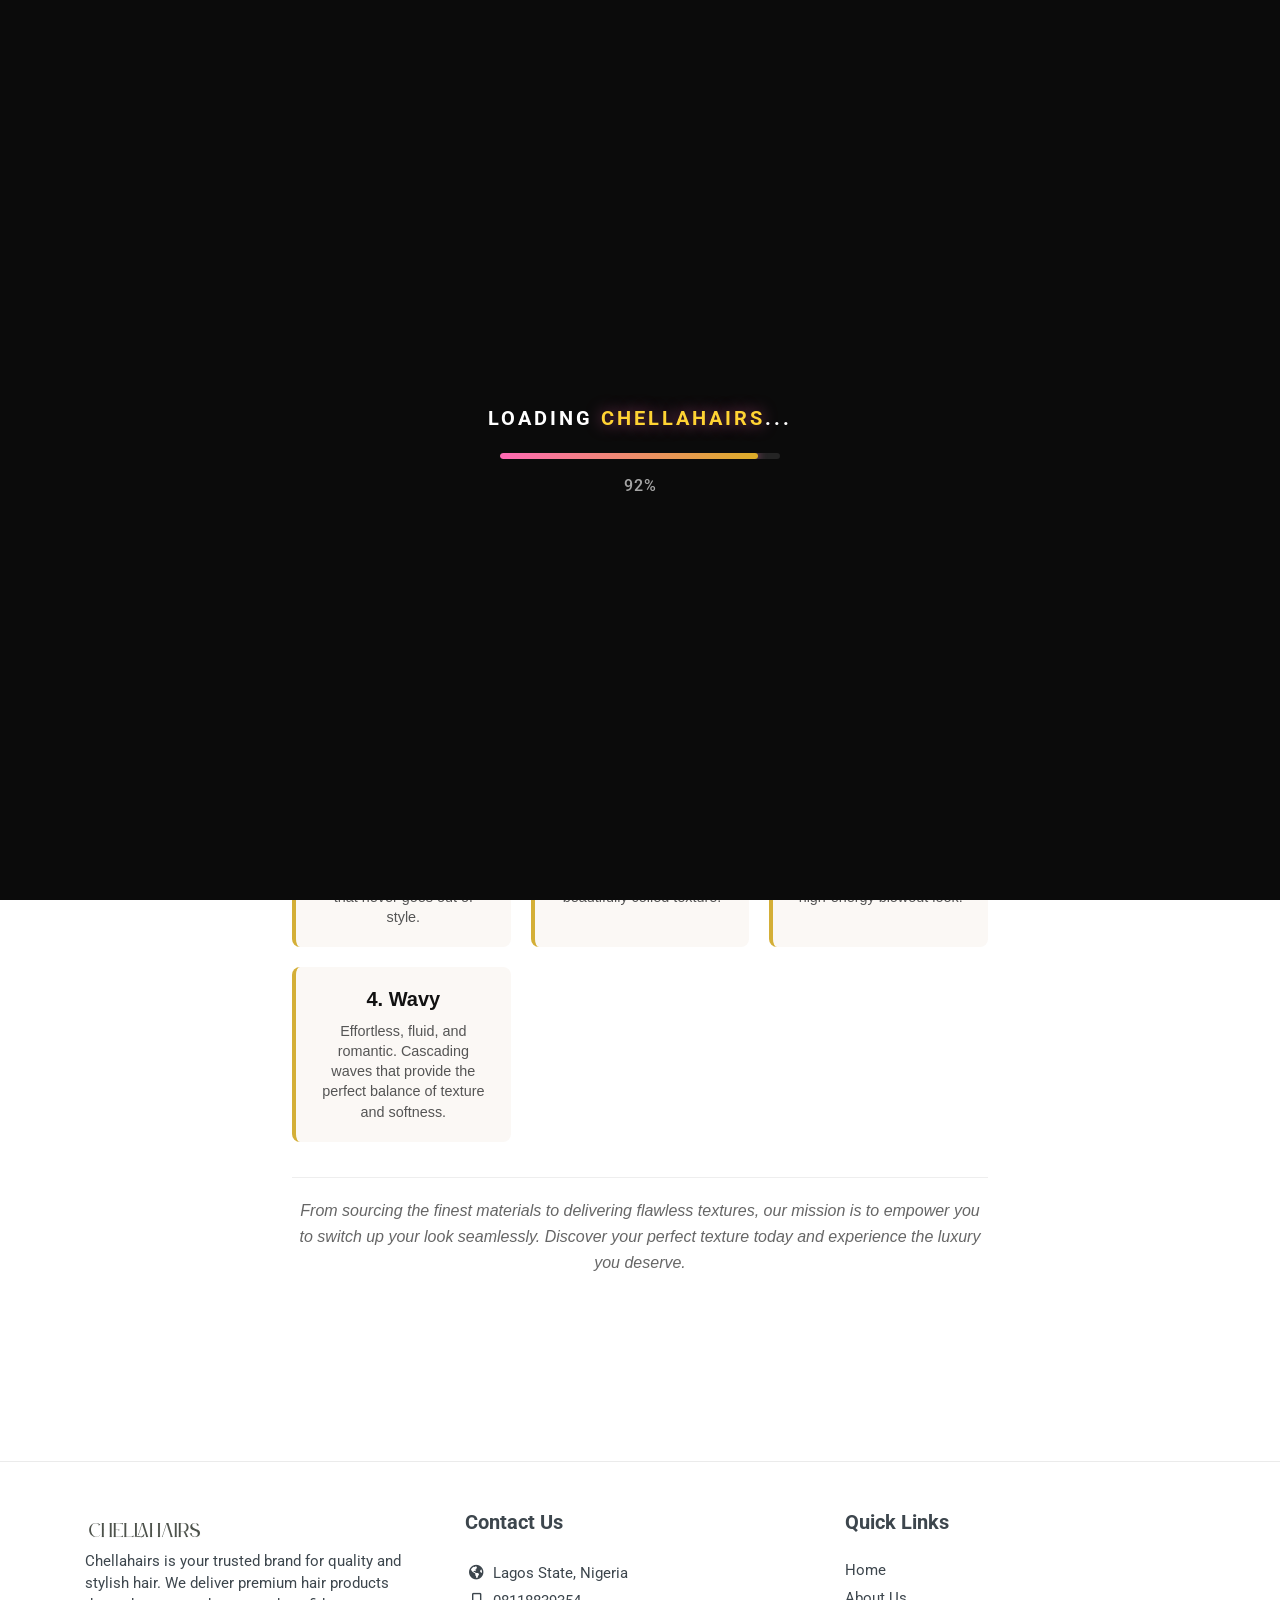
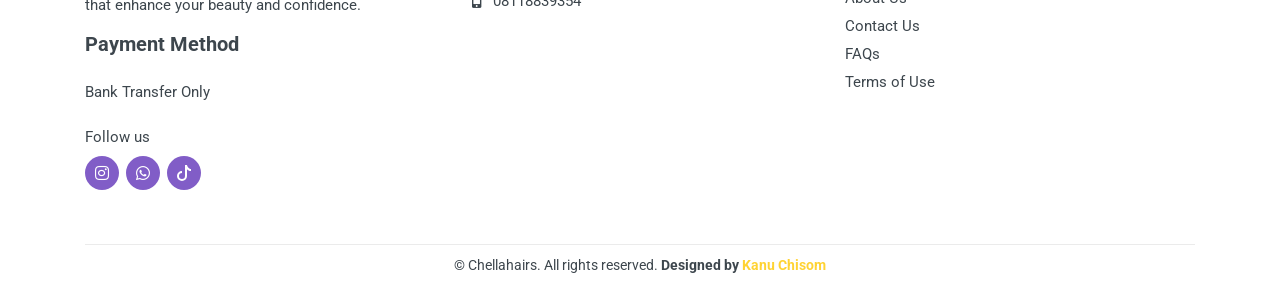
==== commit d593b928: "I modified the About us page title" ====
--- a/about-us.html
+++ b/about-us.html
@@ -4,7 +4,7 @@
     <meta charset="UTF-8" />
     <meta name="viewport" content="width=device-width,initial-scale=1" />
     <meta name="format-detection" content="telephone=no" />
-    <title>Chella Hairs</title>
+    <title>About Chella Hairs</title>
     <link rel="icon" type="image/png" href="images/favicon.png" />
     <!-- fonts -->
     <link
